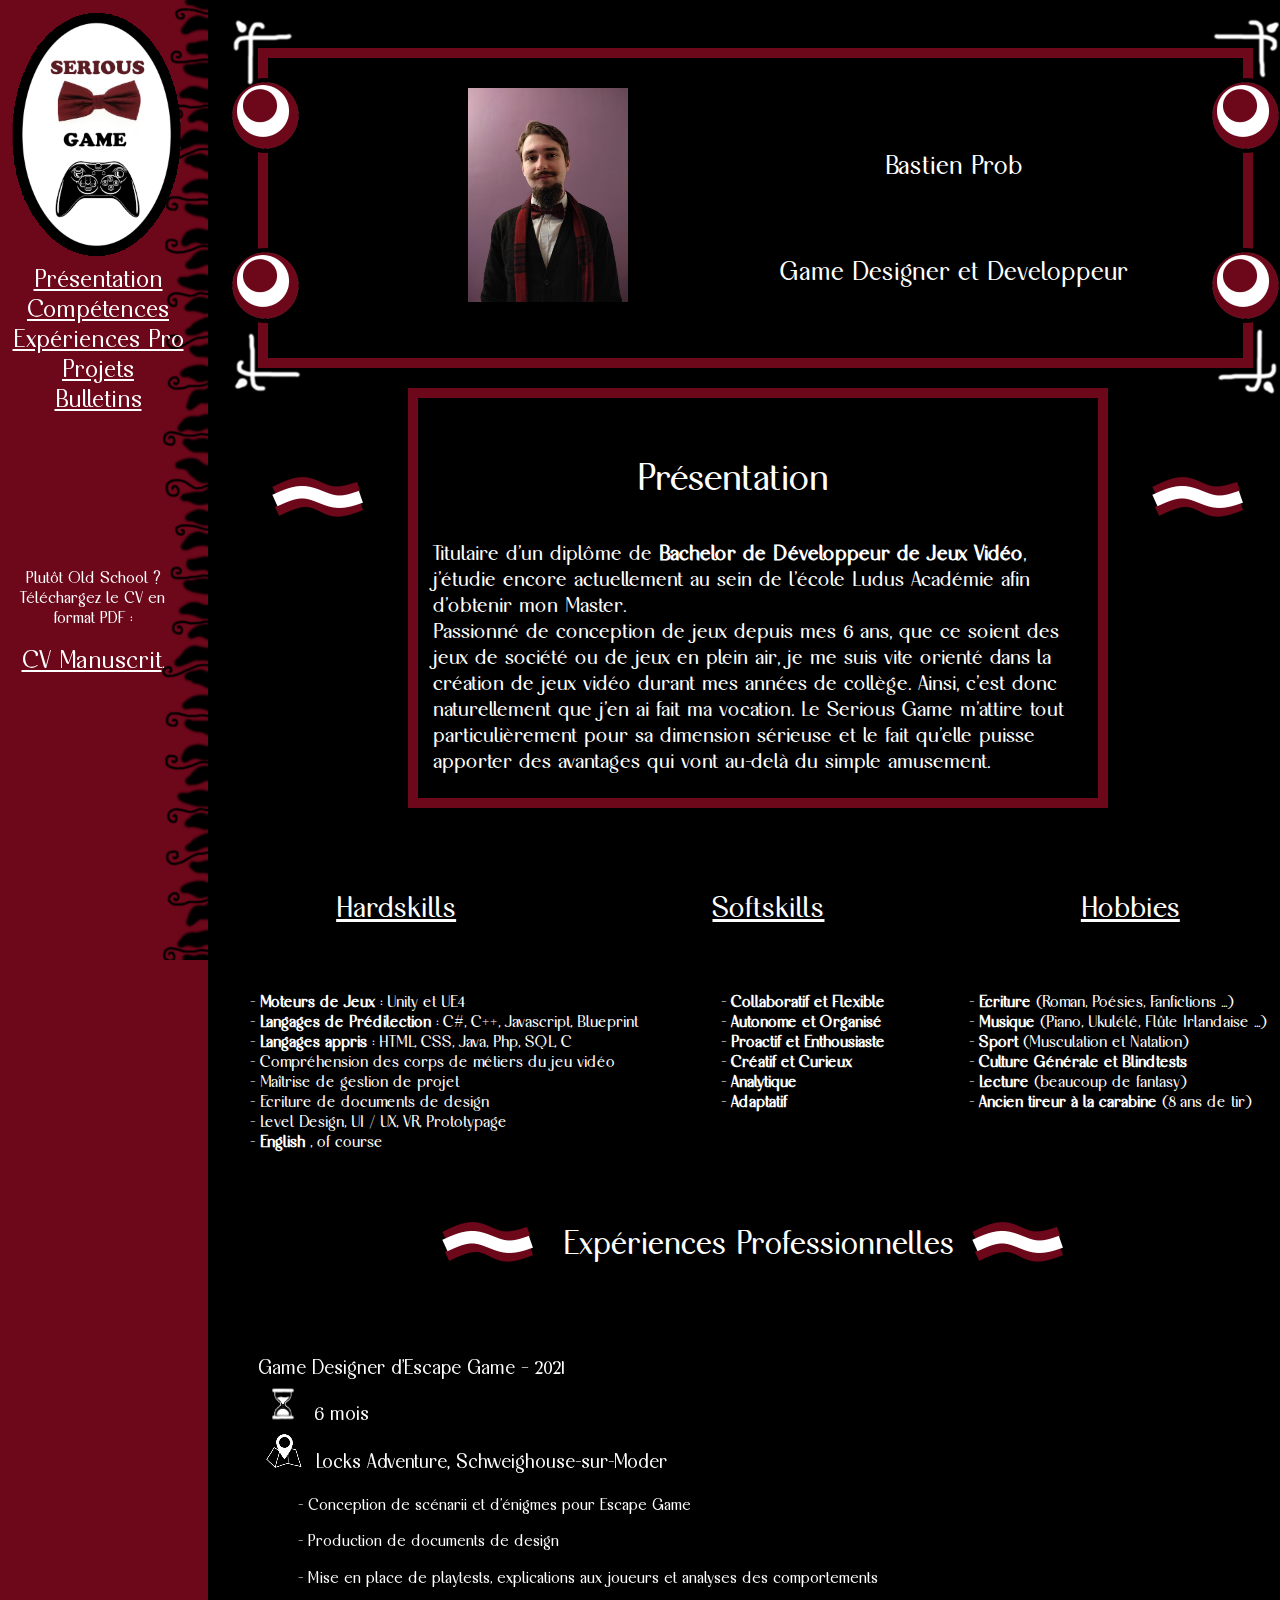
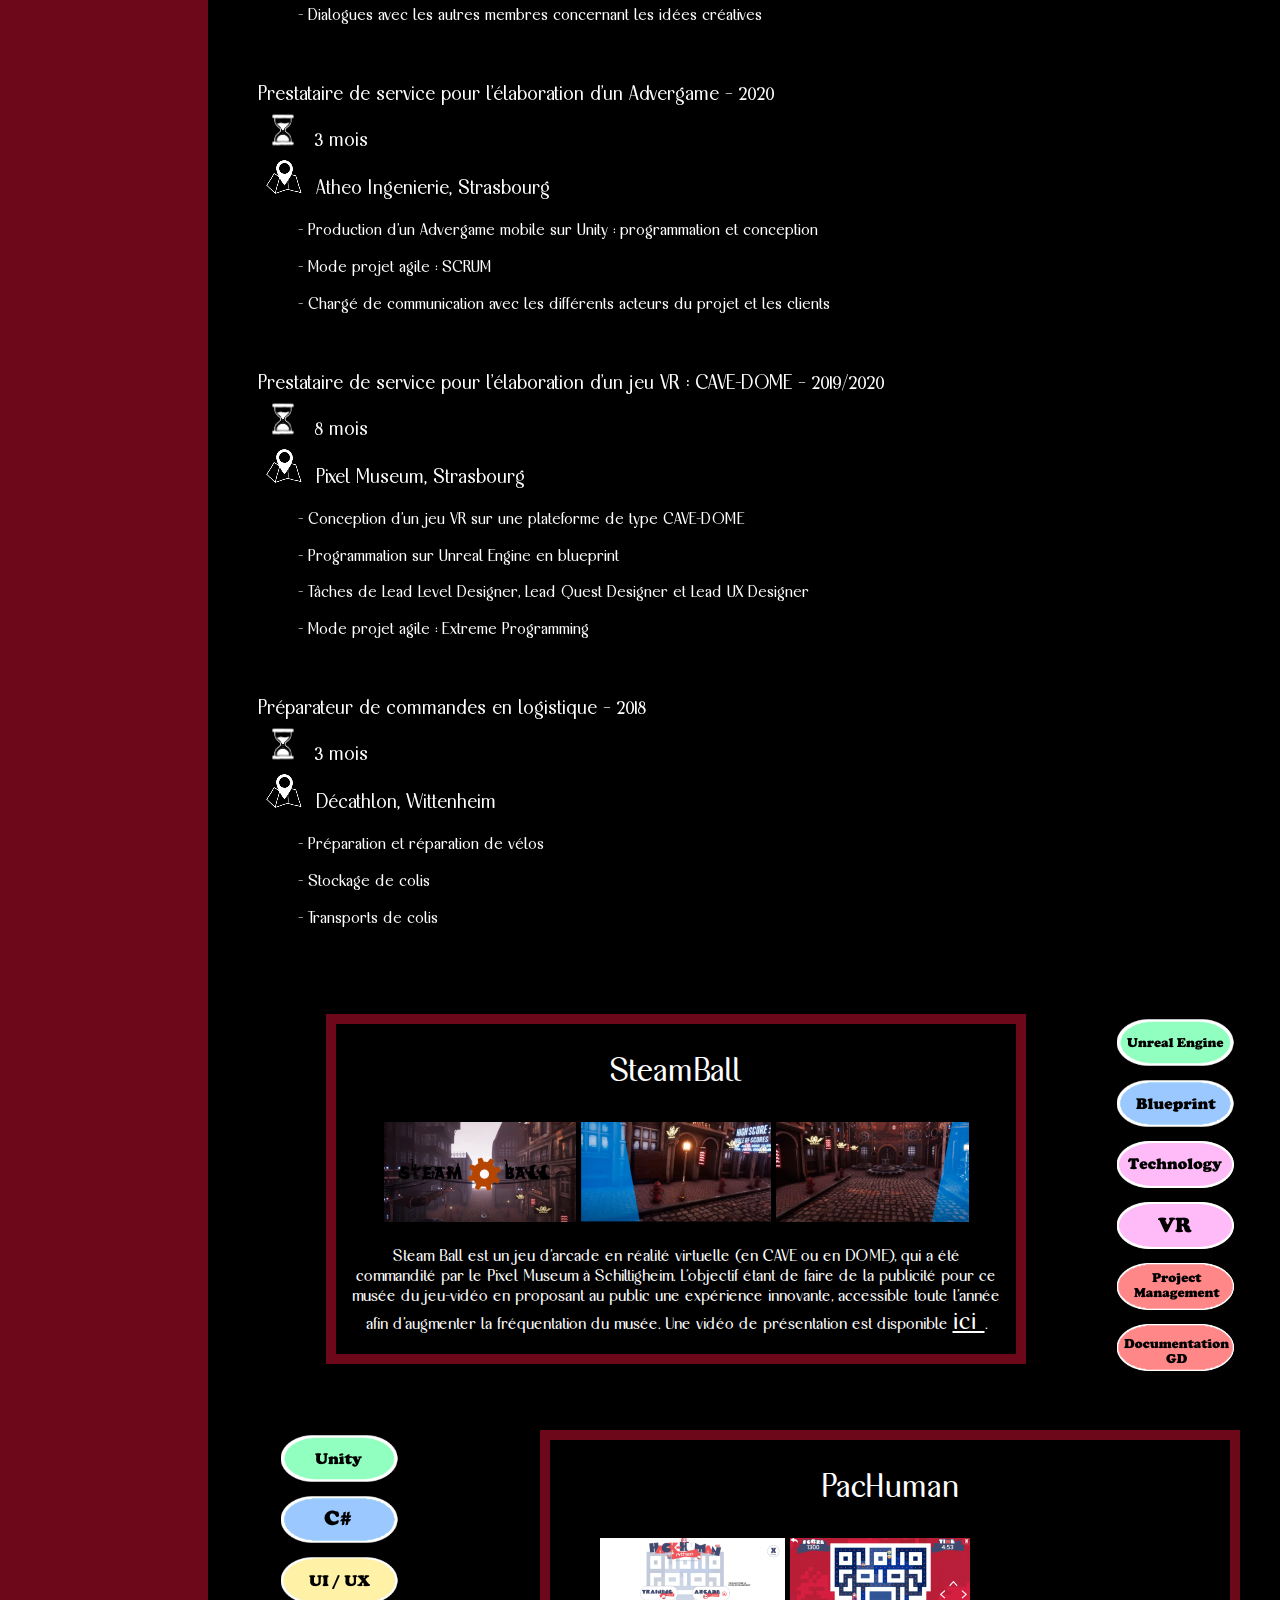
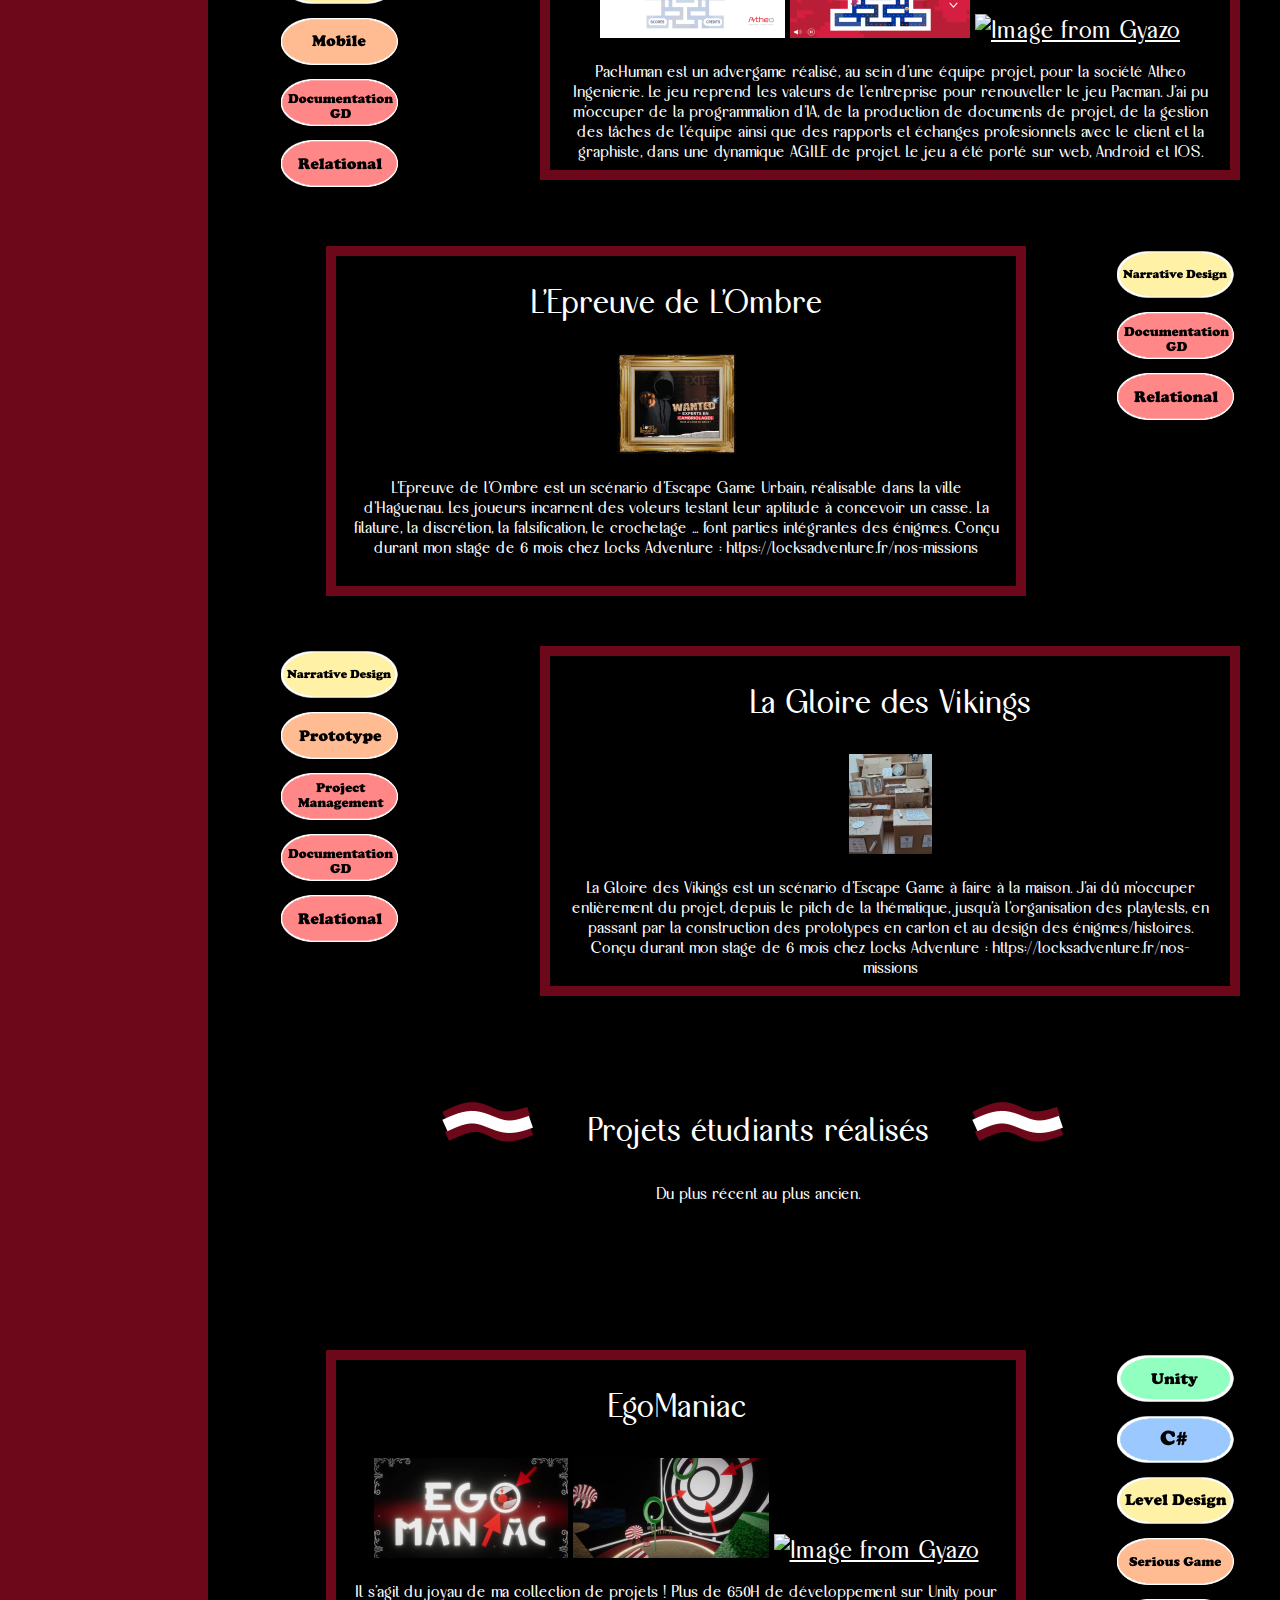
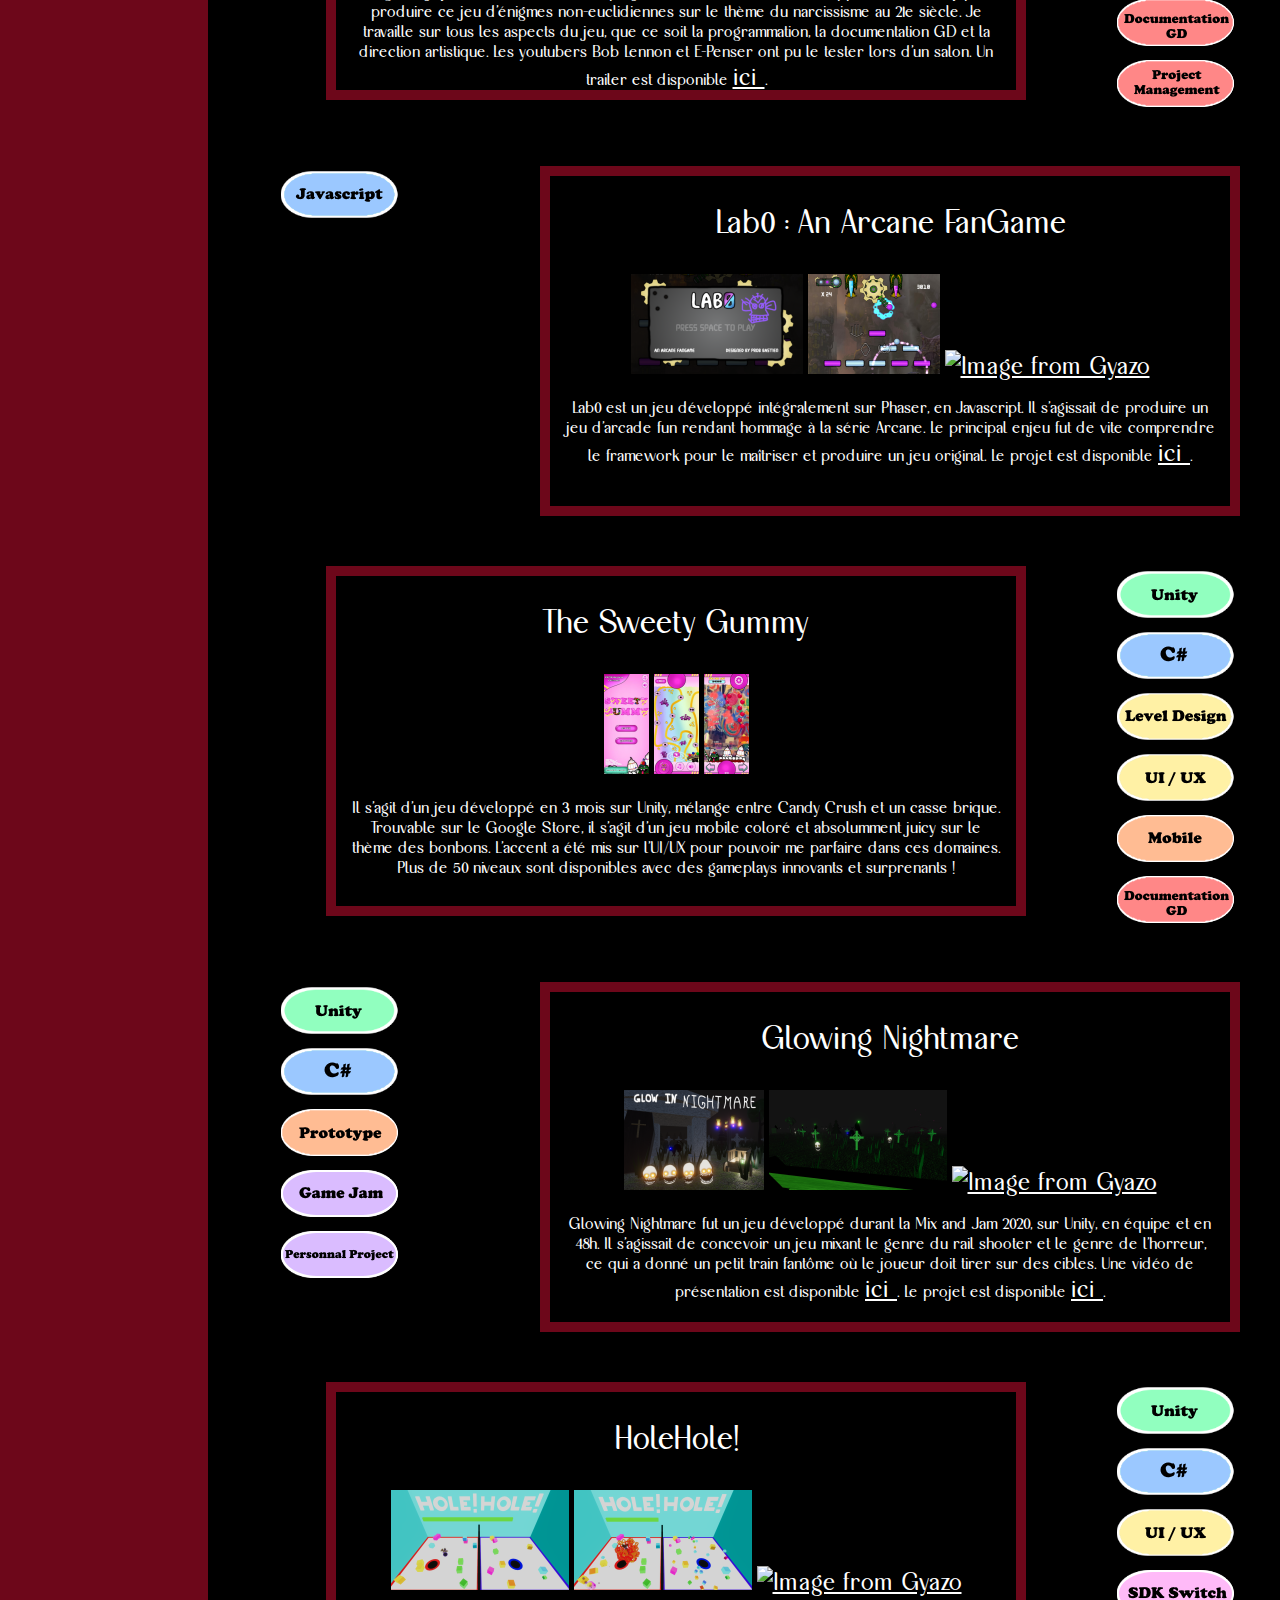
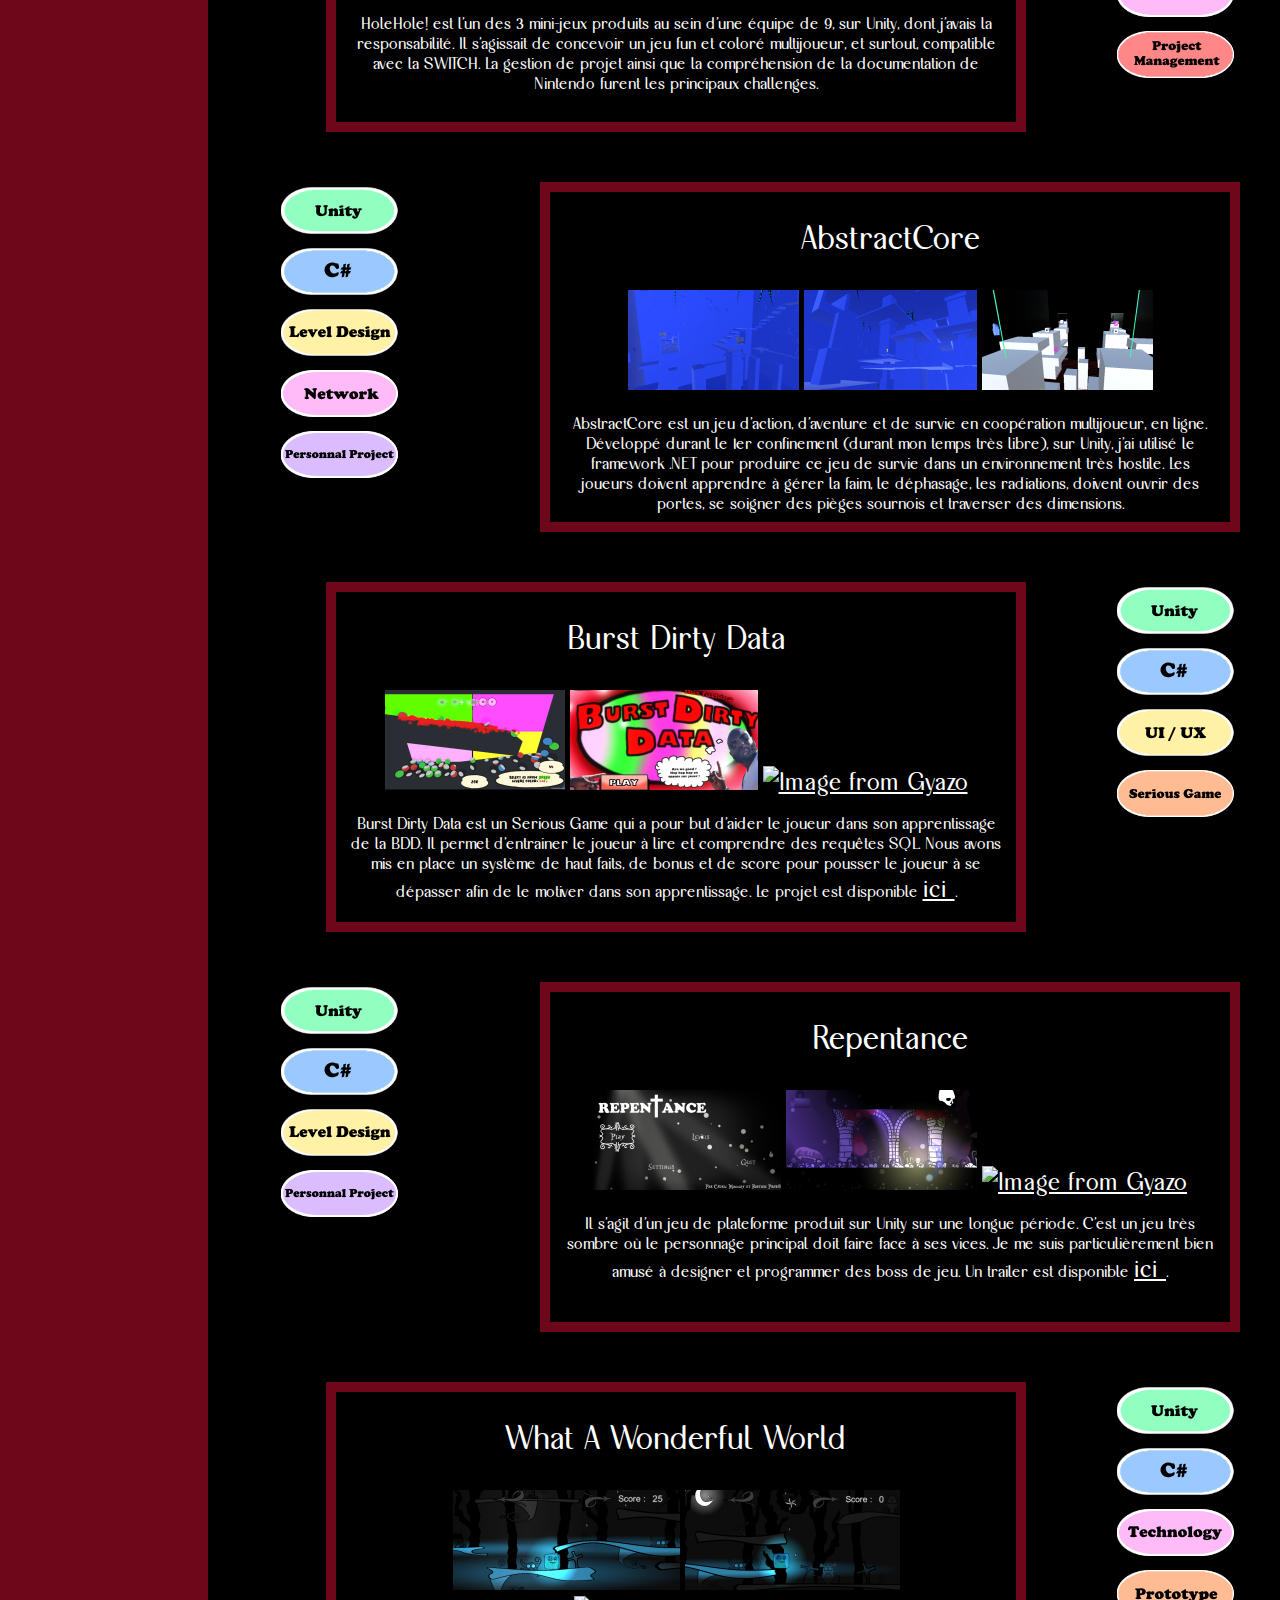
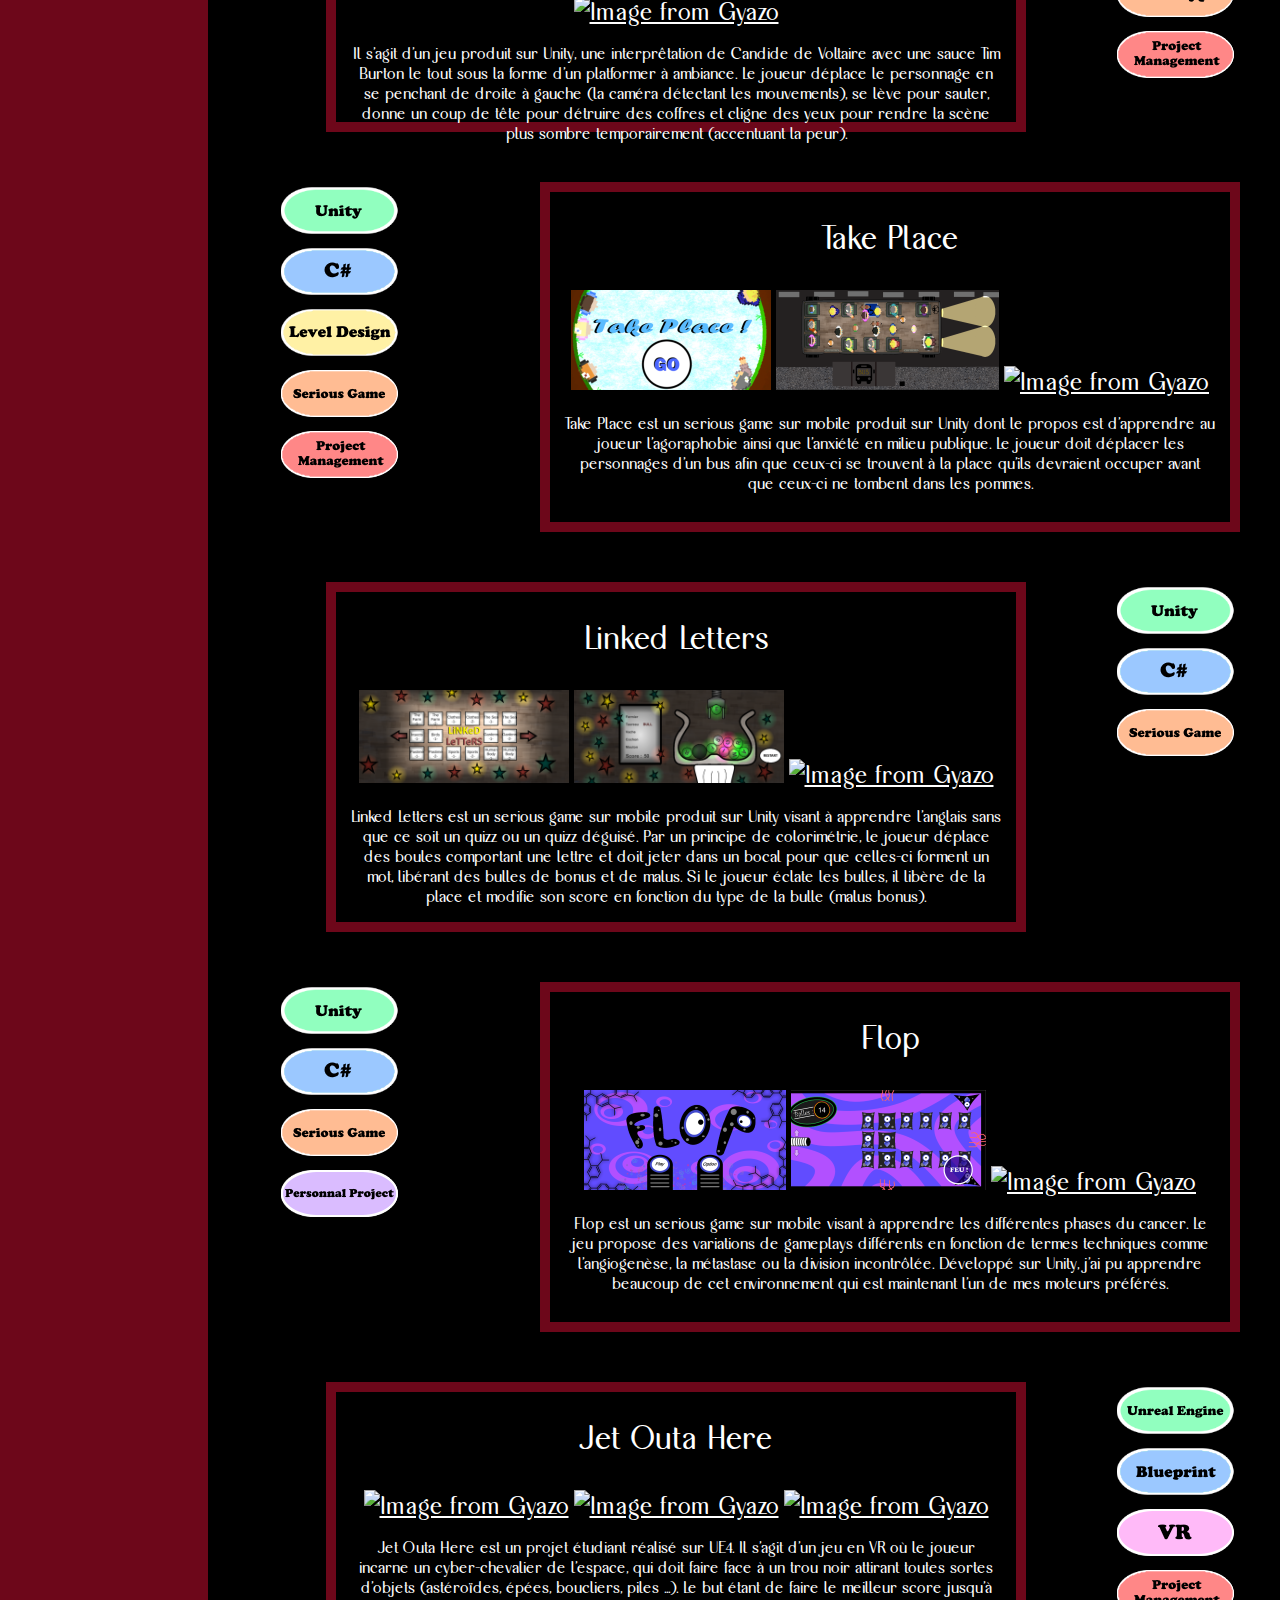
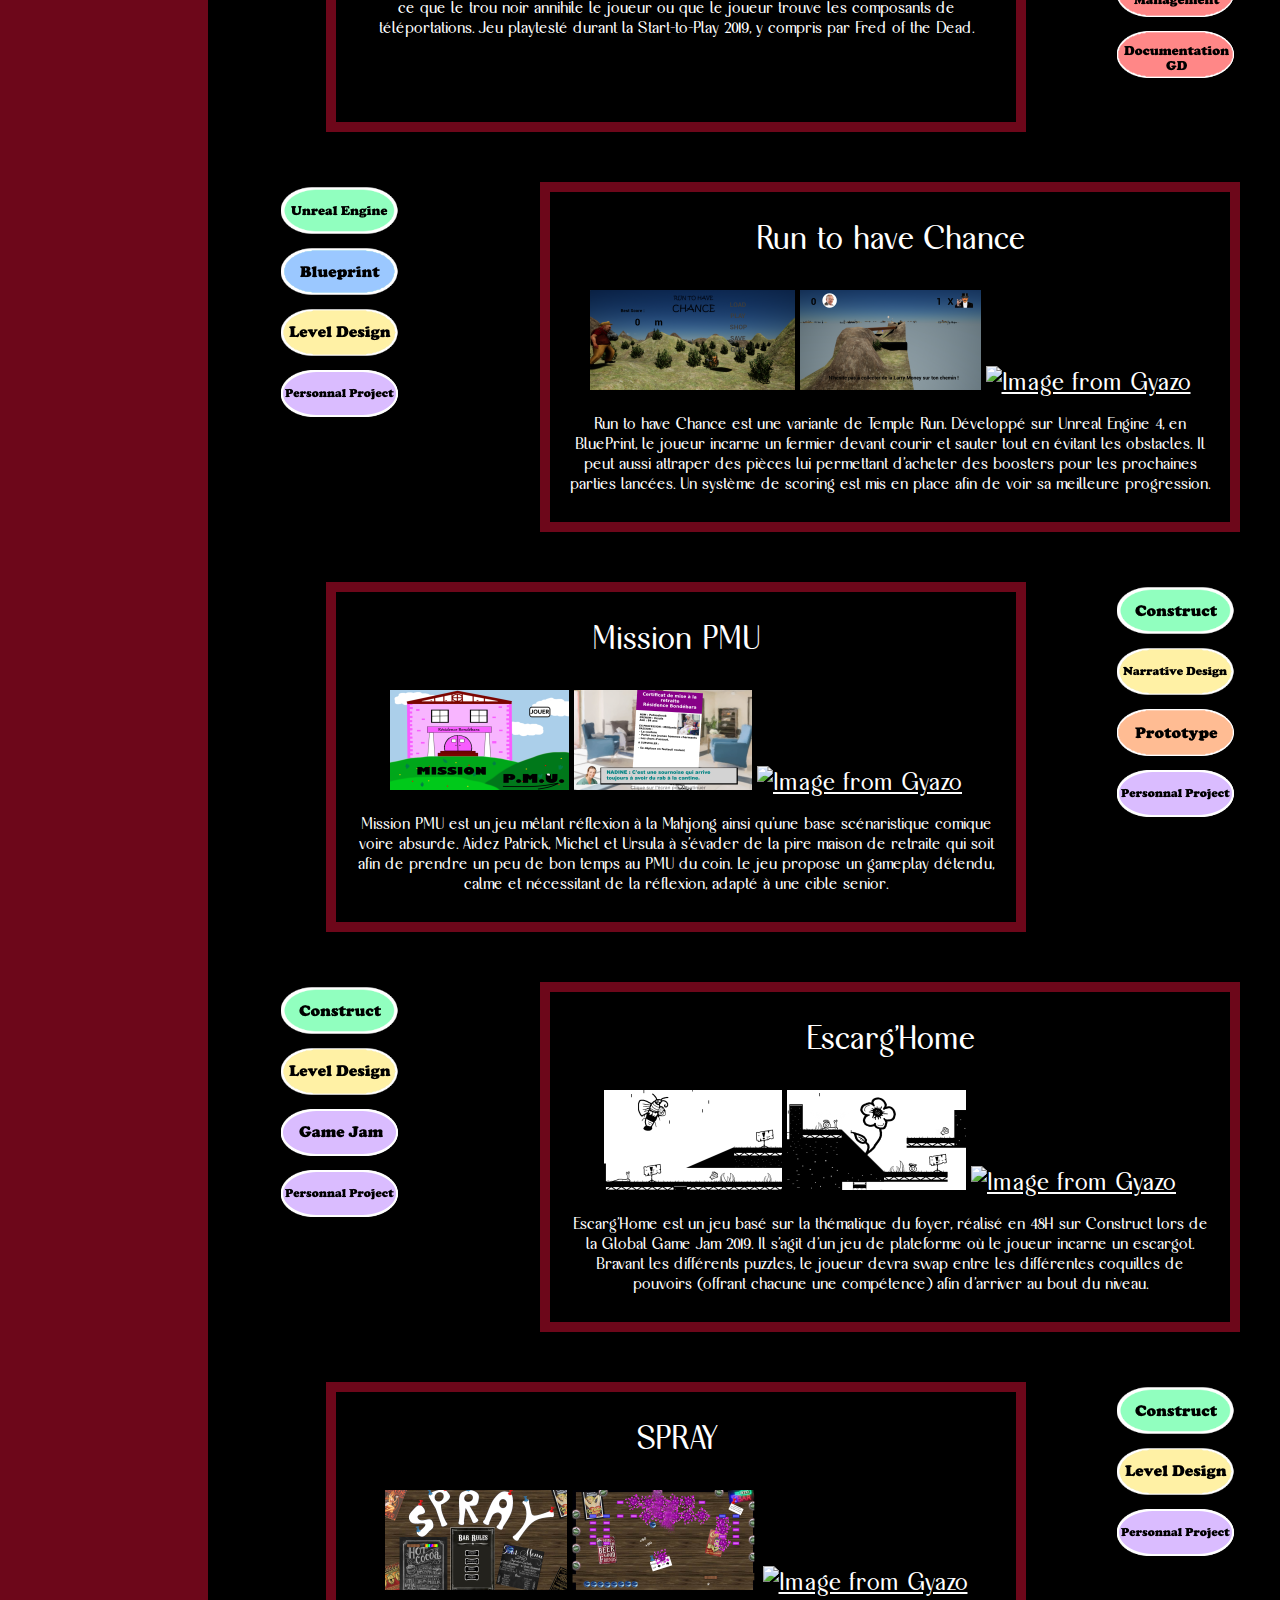
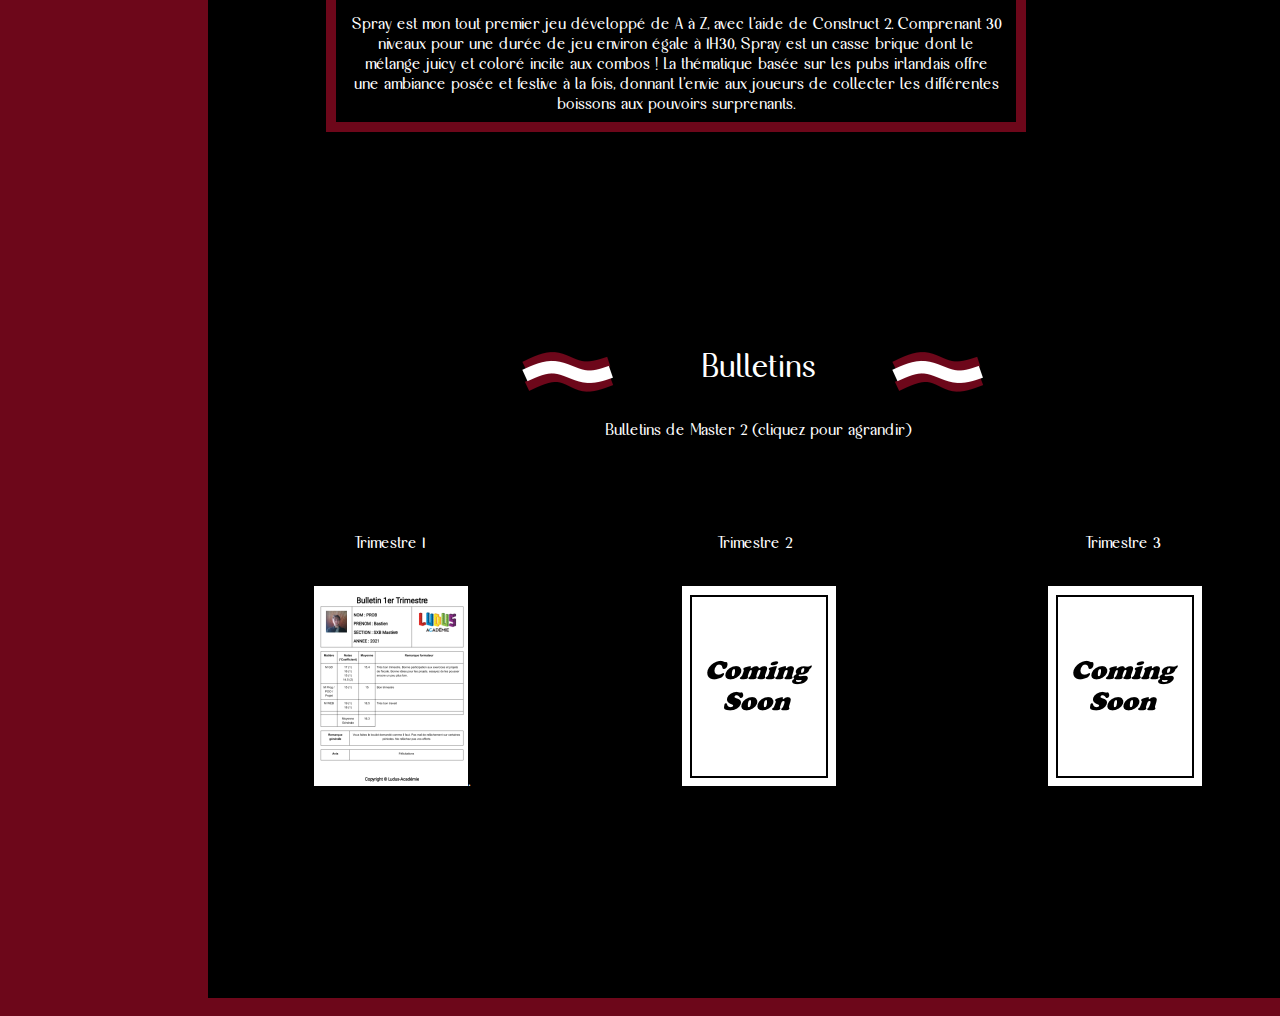
==== index.html @ e3456841 "19Dec2" ====
<!DOCTYPE html>
<html>
<head>
	<title>PortFolio Prob Bastien</title>
	<meta charset="utf-8">
	<link rel="stylesheet" type="text/css" href="style.css"/>
</head>
<body>
	
	<img src="image/bordure_gauche.png" id="fixedbordure_gauche">
	<img src="image/bordure_droite.png" id="fixedbordure_droite">

	<div id="fixed">
		<img src="image/logo.png"> <br/>
		<a href="#Presentation"> Présentation </a> <br/>
		<a href="#Competences"> Compétences </a> <br/>
		<a href="#ExperiencePro"> Expériences Pro </a> <br/>
		<a href="#Projets"> Projets </a> <br/>
		<a href="#Bulletins"> Bulletins </a><br/> <br/> <br/> <br/><br/> <br/> <br/> <br/> <br/>
	</div>

	<div id="fixed2">
		<p>Plutôt Old School ? <br/> Téléchargez le CV en <br/> format PDF :</p>
		<p><a href="CV_BastienProb.pdf">CV Manuscrit</a>.</p>
	</div>

	<div id="fixed3">
		<p><strong> ME CONTACTER </strong></p> <br/>
		<p> 07 82 33 20 10 </p>
		<p> bastienprob@gmail.com </p>
		<p> b.prob@ludus-academie.com </p>
		<p> https://drmole1.github.io/ </p>
	</div>
	
	<div id="background_centre">

		<div id="cadre_pres">
			<img src ="image/photo_moi2.png" class="maphoto" alt="Prob Bastien"/> 
			<p class="titre_pres" id="Presentation">Bastien Prob</p> <br/>
			<p class="titre_pres">Game Designer et Developpeur</p>
		</div>
		<br/>
		<img src="image/btn_mini.png" id="btn_mini_haut1">
		<img src="image/btn_mini.png" id="btn_mini_haut2">
		<img src="image/btn_mini.png" id="btn_mini_haut3">
		<img src="image/btn_mini.png" id="btn_mini_haut4">

		<img src="image/bordure2_hautgauche.png" id="bordure2_hautgauche">
		<img src="image/bordure2_hautdroite.png" id="bordure2_hautdroite">
		<img src="image/bordure2_basgauche.png" id="bordure2_basgauche">
		<img src="image/bordure2_basdroite.png" id="bordure2_basdroite">

		<div id="cadre_pres2">
			<p class="titre_pres2"> Présentation </p>
			<p>
				Titulaire d’un diplôme de <strong>Bachelor de Développeur de Jeux Vidéo</strong>, j’étudie encore actuellement au sein de l’école Ludus Académie afin d’obtenir mon Master. <br/> Passionné de conception de jeux depuis mes 6 ans, que ce soient des jeux de société ou de jeux en plein air, je me suis vite orienté dans la création de jeux vidéo durant mes années de collège. Ainsi, c’est donc naturellement que j’en ai fait ma vocation. Le Serious Game m’attire tout particulièrement pour sa dimension sérieuse et le fait qu’elle puisse apporter des avantages qui vont au-delà du simple amusement.
			</p>
		</div>

		<img src="image/flag.png" id="flag1">
		<img src="image/flag.png" id="flag2">

		<div class="colonne" id="grand_font">
			<p id="Competences">
				<u>Hardskills</u>
			</p>
			<p>
				<u>Softskills</u>
			</p>
			<p>
				<u>Hobbies</u>
			</p>
		</div>

		<br/>
		<div class="colonne" id="padding">
			<p class="font_spe">
				- <strong> Moteurs de Jeux </strong>: Unity et UE4<br/>
				- <strong> Langages de Prédilection </strong>: C#, C++, Javascript, Blueprint <br/>
				- <strong> Langages appris </strong>: HTML, CSS, Java, Php, SQL, C <br/> 
				- Compréhension des corps de métiers du jeu vidéo <br/>
				- Maîtrise de gestion de projet <br/>
				- Ecriture de documents de design <br/>
				- Level Design, UI / UX, VR, Prototypage <br/>
				- <strong> English </strong>, of course
			</p>
			<p class="font_spe">
				- <strong> Collaboratif et Flexible </strong><br/>
				- <strong> Autonome et Organisé </strong><br/>
				- <strong> Proactif et Enthousiaste</strong><br/>
				- <strong> Créatif et Curieux </strong><br/>
				- <strong> Analytique </strong><br/>
				- <strong> Adaptatif </strong>
			</p>
			<p class="font_spe">
				- <strong> Ecriture </strong> (Roman, Poésies, Fanfictions ...) <br/>
				- <strong> Musique </strong> (Piano, Ukulélé, Flûte Irlandaise ...) <br/>
				- <strong> Sport </strong> (Musculation et Natation) <br/>
				- <strong> Culture Générale et Blindtests </strong> <br/>
				- <strong> Lecture </strong> (beaucoup de fantasy) <br/>
				- <strong> Ancien tireur à la carabine </strong> (8 ans de tir)
			</p>
		</div>
		<br/><br/>

		<img src="image/flag.png" id="flag3">
		<img src="image/flag.png" id="flag4">
		<p class="titre" id="ExperiencePro">
			Expériences Professionnelles
		</p> <br/> <br/> <br/> <br/> <br/> <br/>



		<div id="experience_pro">

			<p class="titre_pro"> Game Designer d’Escape Game – 2021
			<br/> 
			<tabble> 
				<tr>
					<td><img src="image/logo_duree.png"></td>
					<td>6 mois</td>
				</tr> <br/>
				<tr>
					<td><img src="image/logo_lieu.png"></td>
					<td>Locks Adventure, Schweighouse-sur-Moder</td>
				</tr> 
			</tabble>
			</p>  

			<ul>- Conception de scénarii et d’énigmes pour Escape Game </ul> 
			<ul>- Production de documents de design </ul>
			<ul>- Mise en place de playtests, explications aux joueurs et analyses des comportements </ul>
			<ul>- Dialogues avec les autres membres concernant les idées créatives </ul> <br/>

			<p class="titre_pro"> Prestataire de service pour l’élaboration d’un Advergame – 2020
			<br/> 
			<tabble> 
				<tr>
					<td><img src="image/logo_duree.png"></td>
					<td>3 mois</td>
				</tr> <br/>
				<tr>
					<td><img src="image/logo_lieu.png"></td>
					<td>Atheo Ingenierie, Strasbourg</td>
				</tr> 
			</tabble>
			</p>

			<ul>- Production d’un Advergame mobile sur Unity : programmation et conception </ul>
			<ul>- Mode projet agile : SCRUM </ul>
			<ul>- Chargé de communication avec les différents acteurs du projet et les clients </ul> <br/>

			<p class="titre_pro"> Prestataire de service pour l’élaboration d’un jeu VR : CAVE-DOME – 2019/2020
			<br/> 
			<tabble> 
				<tr>
					<td><img src="image/logo_duree.png"></td>
					<td>8 mois</td>
				</tr> <br/>
				<tr>
					<td><img src="image/logo_lieu.png"></td>
					<td>Pixel Museum, Strasbourg</td>
				</tr> 
			</tabble>
			</p>

			<ul>- Conception d’un jeu VR sur une plateforme de type CAVE-DOME </ul>
			<ul>- Programmation sur Unreal Engine en blueprint </ul>
			<ul>- Tâches de Lead Level Designer, Lead Quest Designer et Lead UX Designer </ul>
			<ul>- Mode projet agile : Extreme Programming </ul> <br/>

			<p class="titre_pro">Préparateur de commandes en logistique – 2018
			<br/>
			<tabble> 
				<tr>
					<td><img src="image/logo_duree.png"></td>
					<td>3 mois</td>
				</tr> <br/>
				<tr>
					<td><img src="image/logo_lieu.png"></td>
					<td>Décathlon, Wittenheim</td>
				</tr> 
			</tabble>
			</p>

	    	<ul>- Préparation et réparation de vélos </ul>
	    	<ul>- Stockage de colis </ul>
  			<ul>- Transports de colis </ul> <br/>
		</div>

		<div class="colonne_proj">
		<div class="box_gauche">
			<p class="titre_box">
				SteamBall
			</p>
			<a href="image/steam1_max.png" target="_blank"><img src="image/steam1.png"></a>
			<a href="image/steam2_max.png" target="_blank"><img src="image/steam2.png"></a>
			<a href="image/steam3_max.png" target="_blank"><img src="image/steam3.png"></a>
			<p>
				Steam Ball est un jeu d'arcade en réalité virtuelle (en CAVE ou en DOME), qui a été commandité par le Pixel Museum à Schiltigheim. L’objectif étant de faire de la publicité pour ce musée du jeu-vidéo en proposant au public une expérience innovante, accessible toute l’année afin d’augmenter la fréquentation du musée. Une vidéo de présentation est disponible <a href="https://www.youtube.com/watch?v=ds3Cbeal-sQ&feature=emb_title"> ici </a>.
			</p>
		</div> 
		<div >
			<img src="image/tampon/UE4.png"> <br/>
			<img src="image/tampon/Blueprint.png"> <br/>
			<img src="image/tampon/Technologie.png"> <br/>
			<img src="image/tampon/VR.png"> <br/>
			<img src="image/tampon/GestionProjet.png"> <br/>
			<img src="image/tampon/DocGD.png">
		</div>
		</div>

		<div class="colonne_proj">
		<div>
			<img src="image/tampon/Unity.png"> <br/>
			<img src="image/tampon/CS.png"> <br/>
			<img src="image/tampon/UI.png"> <br/>
			<img src="image/tampon/Mobile.png"> <br/>
			<img src="image/tampon/DocGD.png"> <br/>
			<img src="image/tampon/Relationnel.png">
		</div>
		<div class="box_droite">
			<p class="titre_box">
				PacHuman
			</p>
			<a href="image/pac1_max.png" target="_blank"><img src="image/pac1.png"></a>
			<a href="image/pac2_max.png" target="_blank"><img src="image/pac2.png"></a>
			<a href="https://gyazo.com/045ff8de7b954aa47ff224f66c430cd7"><img src="https://i.gyazo.com/045ff8de7b954aa47ff224f66c430cd7.gif" alt="Image from Gyazo" width="190"/></a>
			<p>
				PacHuman est un advergame réalisé, au sein d'une équipe projet, pour la société Atheo Ingenierie. Le jeu reprend les valeurs de l'entreprise pour renouveller le jeu Pacman. J'ai pu m'occuper de la programmation d'IA, de la production de documents de projet, de la gestion des tâches de l'équipe ainsi que des rapports et échanges profesionnels avec le client et la graphiste, dans une dynamique AGILE de projet. Le jeu a été porté sur web, Android et IOS.
			</p>
		</div> 
		</div>

		<div class="colonne_proj">
		<div class="box_gauche">
			<p class="titre_box">
				L'Epreuve de L'Ombre
			</p>
			<a href="image/edo1_max.png" target="_blank"><img src="image/edo1.png"></a>
			<p>
				L'Epreuve de l'Ombre est un scénario d'Escape Game Urbain, réalisable dans la ville d'Haguenau. Les joueurs incarnent des voleurs testant leur aptitude à concevoir un casse. La filature, la discrétion, la falsification, le crochetage ... font parties intégrantes des énigmes. Conçu durant mon stage de 6 mois chez Locks Adventure : https://locksadventure.fr/nos-missions
			</p>
		</div> 
		<div>
			<img src="image/tampon/NarrativeDesign.png"> <br/>
			<img src="image/tampon/DocGD.png"> <br/>
			<img src="image/tampon/Relationnel.png">
		</div>
		</div>

		<div class="colonne_proj">
		<div>
			<img src="image/tampon/NarrativeDesign.png"> <br/>
			<img src="image/tampon/Prototype.png"> <br/>
			<img src="image/tampon/GestionProjet.png"> <br/>
			<img src="image/tampon/DocGD.png"> <br/>
			<img src="image/tampon/Relationnel.png">
		</div>
		<div class="box_droite">
			<p class="titre_box">
				La Gloire des Vikings
			</p>
			<a href="image/gdv1_max.png" target="_blank"><img src="image/gdv1.png"></a>
			<p>
				La Gloire des Vikings est un scénario d'Escape Game à faire à la maison. J'ai dû m'occuper entièrement du projet, depuis le pitch de la thématique, jusqu'à l'organisation des playtests, en passant par la construction des prototypes en carton et au design des énigmes/histoires. Conçu durant mon stage de 6 mois chez Locks Adventure : https://locksadventure.fr/nos-missions
			</p>
		</div> 
		</div>

		<img src="image/flag.png" id="flag5">
		<img src="image/flag.png" id="flag6">
		<p class="titre" id="Projets">
			Projets étudiants réalisés
		</p>
		<p class="soustitre">
			Du plus récent au plus ancien.
		</p> <br/> <br/> <br/> <br/> <br/> <br/> <br/><br/>

		<div class="colonne_proj">
		<div class="box_gauche">
			<p class="titre_box">
				EgoManiac
			</p>
			<a href="image/ego1_max.png" target="_blank"><img src="image/ego1.png"></a>
			<a href="image/ego2_max.png" target="_blank"><img src="image/ego2.png"></a>
			<a href="https://gyazo.com/b8f4ce790c7fd2441d02a6e209029590"><img src="https://i.gyazo.com/b8f4ce790c7fd2441d02a6e209029590.gif" alt="Image from Gyazo" width="190"/></a>
			<p>
				Il s'agit du joyau de ma collection de projets ! Plus de 650H de développement sur Unity pour produire ce jeu d'énigmes non-euclidiennes sur le thème du narcissisme au 21e siècle. Je travaille sur tous les aspects du jeu, que ce soit la programmation, la documentation GD et la direction artistique. Les youtubers Bob Lennon et E-Penser ont pu le tester lors d'un salon. Un trailer est disponible <a href="https://www.youtube.com/watch?v=EKUL26Acfpk"> ici </a>.
			</p>
		</div>
		<div>
			<img src="image/tampon/Unity.png"> <br/>
			<img src="image/tampon/CS.png"> <br/>
			<img src="image/tampon/LevelDesign.png"> <br/>
			<img src="image/tampon/SeriousGame.png"> <br/>
			<img src="image/tampon/DocGD.png"> <br/>
			<img src="image/tampon/GestionProjet.png">
		</div>
		</div>

		<div class="colonne_proj">
		<div>
			<img src="image/tampon/Javascript.png">
		</div>
		<div class="box_droite">
			<p class="titre_box">
				Lab0 : An Arcane FanGame
			</p>
			<a href="image/lab1_max.png" target="_blank"><img src="image/lab1.png"></a>
			<a href="image/lab2_max.png" target="_blank"><img src="image/lab2.png"></a>
			<a href="https://gyazo.com/15337078bda2dc7268086f644c05cda6"><img src="https://i.gyazo.com/15337078bda2dc7268086f644c05cda6.gif" alt="Image from Gyazo" width="190"/></a>
			<p>
				Lab0 est un jeu développé intégralement sur Phaser, en Javascript. Il s'agissait de produire un jeu d'arcade fun rendant hommage à la série Arcane. Le principal enjeu fut de vite comprendre le framework pour le maîtriser et produire un jeu original. Le projet est disponible <a href="https://drmole1.github.io/Lab0/"> ici </a>.
			</p>
		</div> 
		</div>	

		<div class="colonne_proj">
		<div class="box_gauche">
			<p class="titre_box">
				The Sweety Gummy
			</p>
			<a href="image/sg1_max.png" target="_blank"><img src="image/sg1.png"></a>
			<a href="image/sg2_max.png" target="_blank"><img src="image/sg2.png"></a>
			<a href="image/sg3_max.png" target="_blank"><img src="image/sg3.png"></a>
			<p>
				Il s'agit d'un jeu développé en 3 mois sur Unity, mélange entre Candy Crush et un casse brique. Trouvable sur le Google Store, il s'agit d'un jeu mobile coloré et absolumment juicy sur le thème des bonbons. L'accent a été mis sur l'UI/UX pour pouvoir me parfaire dans ces domaines. Plus de 50 niveaux sont disponibles avec des gameplays innovants et surprenants !
			</p>
		</div>
		<div>
			<img src="image/tampon/Unity.png"> <br/>
			<img src="image/tampon/CS.png"> <br/>
			<img src="image/tampon/LevelDesign.png"> <br/>
			<img src="image/tampon/UI.png"> <br/>
			<img src="image/tampon/Mobile.png"> <br/>
			<img src="image/tampon/DocGD.png">
		</div>
		</div>

		<div class="colonne_proj">
		<div>
			<img src="image/tampon/Unity.png"> <br/>
			<img src="image/tampon/CS.png"> <br/>
			<img src="image/tampon/Prototype.png"> <br/>
			<img src="image/tampon/GameJam.png"> <br/>
			<img src="image/tampon/ProjetPerso.png">
		</div>
		<div class="box_droite">
			<p class="titre_box">
				Glowing Nightmare
			</p>
			<a href="image/gin1_max.png" target="_blank"><img src="image/gin1.png"></a>
			<a href="image/gin2_max.png" target="_blank"><img src="image/gin2.png"></a>
			<a href="https://gyazo.com/964d8853cd565c95b4cd87804178e622"><img src="https://i.gyazo.com/964d8853cd565c95b4cd87804178e622.gif" alt="Image from Gyazo" width="190"/></a>
			<p>
				Glowing Nightmare fut un jeu développé durant la Mix and Jam 2020, sur Unity, en équipe et en 48h. Il s'agissait de concevoir un jeu mixant le genre du rail shooter et le genre de l'horreur, ce qui a donné un petit train fantôme où le joueur doit tirer sur des cibles. Une vidéo de présentation est disponible <a href="https://www.youtube.com/watch?v=BWu-yZA_nKw"> ici </a>. Le projet est disponible <a href="https://drmole1.itch.io/glow-in-nightmare"> ici </a>.
			</p>
		</div> 
		</div>

		<div class="colonne_proj">
		<div class="box_gauche">
			<p class="titre_box">
				HoleHole!
			</p>
			<a href="image/hole1_max.png" target="_blank"><img src="image/hole1.png"></a>
			<a href="image/hole2_max.png" target="_blank"><img src="image/hole2.png"></a>
			<a href="https://gyazo.com/c916eea64a9adb2afc747f699a2bbca0"><img src="https://i.gyazo.com/c916eea64a9adb2afc747f699a2bbca0.gif" alt="Image from Gyazo" width="190"/></a>
			<p>
				HoleHole! est l'un des 3 mini-jeux produits au sein d'une équipe de 9, sur Unity, dont j'avais la responsabilité. Il s'agissait de concevoir un jeu fun et coloré multijoueur, et surtout, compatible avec la SWITCH. La gestion de projet ainsi que la compréhension de la documentation de Nintendo furent les principaux challenges.
			</p>
		</div> 
		<div>
			<img src="image/tampon/Unity.png"> <br/>
			<img src="image/tampon/CS.png"> <br/>
			<img src="image/tampon/UI.png"> <br/>
			<img src="image/tampon/Switch.png"> <br/>
			<img src="image/tampon/GestionProjet.png">
		</div>
		</div>

		<div class="colonne_proj">
		<div>
			<img src="image/tampon/Unity.png"> <br/>
			<img src="image/tampon/CS.png"> <br/>
			<img src="image/tampon/LevelDesign.png"> <br/>
			<img src="image/tampon/Network.png"> <br/>
			<img src="image/tampon/ProjetPerso.png">
		</div>
		<div class="box_droite">
			<p class="titre_box">
				AbstractCore
			</p>
			<a href="image/abs1_max.png" target="_blank"><img src="image/abs1.png"></a>
			<a href="image/abs2_max.png" target="_blank"><img src="image/abs2.png"></a>
			<a href="image/abs3_max.png" target="_blank"><img src="image/abs3.png"></a>
			<p>
				AbstractCore est un jeu d'action, d'aventure et de survie en coopération multijoueur, en ligne. Développé durant le 1er confinement (durant mon temps très libre), sur Unity, j'ai utilisé le framework .NET pour produire ce jeu de survie dans un environnement très hostile. Les joueurs doivent apprendre à gérer la faim, le déphasage, les radiations, doivent ouvrir des portes, se soigner des pièges sournois et traverser des dimensions.
			</p>
		</div> 
		</div>

		<div class="colonne_proj">
		<div class="box_gauche">
			<p class="titre_box">
				Burst Dirty Data
			</p>
			<a href="image/bdd1_max.png" target="_blank"><img src="image/bdd1.png"></a>
			<a href="image/bdd2_max.png" target="_blank"><img src="image/bdd2.png"></a>
			<a href="https://i.gyazo.com/a6333ec0048e57b148d8b59366e9c7e5"><img src="https://i.gyazo.com/a6333ec0048e57b148d8b59366e9c7e5.gif" alt="Image from Gyazo" width="190"/></a>
			<p>
				Burst Dirty Data est un Serious Game qui a pour but d'aider le joueur dans son apprentissage de la BDD. Il permet d'entrainer le joueur à lire et comprendre des requêtes SQL. Nous avons mis en place un système de haut faits, de bonus et de score pour pousser le joueur à se dépasser afin de le motiver dans son apprentissage. Le projet est disponible <a href="https://drmole1.itch.io/burstdirtydata"> ici </a>.
			</p>
		</div> 
		<div>
			<img src="image/tampon/Unity.png"> <br/>
			<img src="image/tampon/CS.png"> <br/>
			<img src="image/tampon/UI.png"> <br/>
			<img src="image/tampon/SeriousGame.png">
		</div>
		</div>

		<div class="colonne_proj">
		<div>
			<img src="image/tampon/Unity.png"> <br/>
			<img src="image/tampon/CS.png"> <br/>
			<img src="image/tampon/LevelDesign.png"> <br/>
			<img src="image/tampon/ProjetPerso.png">
		</div>
		<div class="box_droite">
			<p class="titre_box">
				Repentance
			</p>
			<a href="image/repen1_max.png" target="_blank"><img src="image/repen1.png"></a>
			<a href="image/repen2_max.png" target="_blank"><img src="image/repen2.png"></a>
			<a href="https://i.gyazo.com/cb43165c07a33c2594deb7ba14ab9f05"><img src="https://i.gyazo.com/cb43165c07a33c2594deb7ba14ab9f05.gif" alt="Image from Gyazo" width="190"/></a>
			<p>
				Il s'agit d'un jeu de plateforme produit sur Unity sur une longue période. C'est un jeu très sombre où le personnage principal doit faire face à ses vices. Je me suis particulièrement bien amusé à designer et programmer des boss de jeu. Un trailer est disponible <a href="https://www.youtube.com/watch?v=4B8NTb6zXdg"> ici </a>.
			</p>
		</div> 
		</div>

		<div class="colonne_proj">
		<div class="box_gauche">
			<p class="titre_box">
				What A Wonderful World
			</p>
			<a href="image/what1_max.png" target="_blank"><img src="image/what1.png"></a>
			<a href="image/what2_max.png" target="_blank"><img src="image/what2.png"></a>
			<a href="https://gyazo.com/47ec2abf58737879d0ffa2b88437c6ba"><img src="https://i.gyazo.com/47ec2abf58737879d0ffa2b88437c6ba.gif" alt="Image from Gyazo" width="190"/></a>
			<p>
				Il s'agit d'un jeu produit sur Unity, une interprêtation de Candide de Voltaire avec une sauce Tim Burton le tout sous la forme d'un platformer à ambiance. Le joueur déplace le personnage en se penchant de droite à gauche (la caméra détectant les mouvements), se lève pour sauter, donne un coup de tête pour détruire des coffres et cligne des yeux pour rendre la scène plus sombre temporairement (accentuant la peur).
			</p>
		</div> 
		<div>
			<img src="image/tampon/Unity.png"> <br/>
			<img src="image/tampon/CS.png"> <br/>
			<img src="image/tampon/Technologie.png"> <br/>
			<img src="image/tampon/Prototype.png"> <br/>
			<img src="image/tampon/GestionProjet.png">
		</div>
		</div>

		<div class="colonne_proj">
		<div>
			<img src="image/tampon/Unity.png"> <br/>
			<img src="image/tampon/CS.png"> <br/>
			<img src="image/tampon/LevelDesign.png"> <br/>
			<img src="image/tampon/SeriousGame.png"> <br/>
			<img src="image/tampon/GestionProjet.png">
		</div>
		<div class="box_droite">
			<p class="titre_box">
				Take Place
			</p>
			<a href="image/take1_max.png" target="_blank"><img src="image/take1.png"></a>
			<a href="image/take2_max.png" target="_blank"><img src="image/take2.png"></a>
			<a href="https://gyazo.com/1ba405a88303a6da5593ab8e4acbe13b"><img src="https://i.gyazo.com/1ba405a88303a6da5593ab8e4acbe13b.gif" alt="Image from Gyazo" width="190"/></a>
			<p>
				Take Place est un serious game sur mobile produit sur Unity dont le propos est d'apprendre au joueur l'agoraphobie ainsi que l'anxiété en milieu publique. Le joueur doit déplacer les personnages d'un bus afin que ceux-ci se trouvent à la place qu'ils devraient occuper avant que ceux-ci ne tombent dans les pommes.
			</p>
		</div> 
		</div>

		<div class="colonne_proj">
		<div class="box_gauche">
			<p class="titre_box">
				Linked Letters
			</p>
			<a href="image/lin1_max.png" target="_blank"><img src="image/lin1.png"></a>
			<a href="image/lin2_max.png" target="_blank"><img src="image/lin2.png"></a>
			<a href="https://gyazo.com/7be59c90d056dde2d920a5a7db47144a"><img src="https://i.gyazo.com/7be59c90d056dde2d920a5a7db47144a.gif" alt="Image from Gyazo" width="190"/></a>
			<p>
				Linked Letters est un serious game sur mobile produit sur Unity visant à apprendre l'anglais sans que ce soit un quizz ou un quizz déguisé. Par un principe de colorimétrie, le joueur déplace des boules comportant une lettre et doit jeter dans un bocal pour que celles-ci forment un mot, libérant des bulles de bonus et de malus. Si le joueur éclate les bulles, il libère de la place et modifie son score en fonction du type de la bulle (malus bonus).
			</p>
		</div> 
		<div>
			<img src="image/tampon/Unity.png"><br/> 
			<img src="image/tampon/CS.png"><br/> 
			<img src="image/tampon/SeriousGame.png">
		</div>
		</div>

		<div class="colonne_proj">
		<div>
			<img src="image/tampon/Unity.png"> <br/>
			<img src="image/tampon/CS.png"> <br/>
			<img src="image/tampon/SeriousGame.png"> <br/>
			<img src="image/tampon/ProjetPerso.png"> 
		</div>
		<div class="box_droite">
			<p class="titre_box">
				Flop
			</p>
			<a href="image/flop1_max.png" target="_blank"><img src="image/flop1.png"></a>
			<a href="image/flop2_max.png" target="_blank"><img src="image/flop2.png"></a>
			<a href="https://gyazo.com/34684104b9893971a0a0315734cfca71"><img src="https://i.gyazo.com/34684104b9893971a0a0315734cfca71.gif" alt="Image from Gyazo" width="190"/></a>
			<p>
				Flop est un serious game sur mobile visant à apprendre les différentes phases du cancer. Le jeu propose des variations de gameplays différents en fonction de termes techniques comme l'angiogenèse, la métastase ou la division incontrôlée. Développé sur Unity, j'ai pu apprendre beaucoup de cet environnement qui est maintenant l'un de mes moteurs préférés.  
			</p>
		</div> 
		</div>

		<div class="colonne_proj">
		<div class="box_gauche">
			<p class="titre_box">
				Jet Outa Here
			</p>
			<a href="https://gyazo.com/a3a4033fe49d879599e715c0de56105c"><img src="https://i.gyazo.com/a3a4033fe49d879599e715c0de56105c.gif" alt="Image from Gyazo" width="190"/></a>
			<a href="https://gyazo.com/57184e97e240a4189c36a29610714029"><img src="https://i.gyazo.com/57184e97e240a4189c36a29610714029.gif" alt="Image from Gyazo" width="190"/></a>
			<a href="https://gyazo.com/68cb4e50d3dcd92f5afd1d8dbb0679aa"><img src="https://i.gyazo.com/68cb4e50d3dcd92f5afd1d8dbb0679aa.gif" alt="Image from Gyazo" width="190"/></a>
			<p>
				Jet Outa Here est un projet étudiant réalisé sur UE4. Il s'agit d'un jeu en VR où le joueur incarne un cyber-chevalier de l'espace, qui doit faire face à un trou noir attirant toutes sortes d'objets (astéroïdes, épées, boucliers, piles ...). Le but étant de faire le meilleur score jusqu'à ce que le trou noir annihile le joueur ou que le joueur trouve les composants de téléportations. Jeu playtesté durant la Start-to-Play 2019, y compris par Fred of the Dead.
			</p>
		</div> 
		<div>
			<img src="image/tampon/UE4.png"> <br/>
			<img src="image/tampon/Blueprint.png"> <br/>
			<img src="image/tampon/VR.png"> <br/>
			<img src="image/tampon/GestionProjet.png"> <br/>
			<img src="image/tampon/DocGD.png">
		</div>
		</div>

		<div class="colonne_proj">
		<div>
			<img src="image/tampon/UE4.png"> <br/>
			<img src="image/tampon/Blueprint.png"> <br/>
			<img src="image/tampon/LevelDesign.png"> <br/>
			<img src="image/tampon/ProjetPerso.png">
		</div>
		<div class="box_droite">
			<p class="titre_box">
				Run to have Chance
			</p>
			<a href="image/run1_max.png" target="_blank"><img src="image/run1.png"></a>
			<a href="image/run2_max.png" target="_blank"><img src="image/run2.png"></a>
			<a href="https://gyazo.com/9444ad128b6c72756efb6475a384a5e2"><img src="https://i.gyazo.com/9444ad128b6c72756efb6475a384a5e2.gif" alt="Image from Gyazo" width="190"/></a>
			<p>
				Run to have Chance est une variante de Temple Run. Développé sur Unreal Engine 4, en BluePrint, le joueur incarne un fermier devant courir et sauter tout en évitant les obstacles. Il peut aussi attraper des pièces lui permettant d'acheter des boosters pour les prochaines parties lancées. Un système de scoring est mis en place afin de voir sa meilleure progression.
			</p>
		</div> 
		</div>

		<div class="colonne_proj">
		<div class="box_gauche">
			<p class="titre_box">
				Mission PMU
			</p>
			<a href="image/pmu1_max.png" target="_blank"><img src="image/pmu1.png"></a>
			<a href="image/pmu2_max.png" target="_blank"><img src="image/pmu2.png"></a>
			<a href="https://gyazo.com/f45aa0b6c4f03b75340ce6b1c99017c2"><img src="https://i.gyazo.com/f45aa0b6c4f03b75340ce6b1c99017c2.gif" alt="Image from Gyazo" width="190"/></a>
			<p>
				Mission PMU est un jeu mêlant réflexion à la Mahjong ainsi qu'une base scénaristique comique voire absurde. Aidez Patrick, Michel et Ursula à s'évader de la pire maison de retraite qui soit afin de prendre un peu de bon temps au PMU du coin. Le jeu propose un gameplay détendu, calme et nécessitant de la réflexion, adapté à une cible senior.
			</p>
		</div> 
		<div>
			<img src="image/tampon/Construct.png"> <br/>
			<img src="image/tampon/NarrativeDesign.png"> <br/>
			<img src="image/tampon/Prototype.png"> <br/>
			<img src="image/tampon/ProjetPerso.png">
		</div>
		</div>

		<div class="colonne_proj">
		<div>
			<img src="image/tampon/Construct.png"> <br/>
			<img src="image/tampon/LevelDesign.png"> <br/>
			<img src="image/tampon/GameJam.png"> <br/>
			<img src="image/tampon/ProjetPerso.png">
		</div>
		<div class="box_droite">
			<p class="titre_box">
				Escarg'Home
			</p>
			<a href="image/escar1_max.png" target="_blank"><img src="image/escar1.png"></a>
			<a href="image/escar2_max.png" target="_blank"><img src="image/escar2.png"></a>
			<a href="https://gyazo.com/68136f1ad68989b222f3504e7b6264cf"><img src="https://i.gyazo.com/68136f1ad68989b222f3504e7b6264cf.gif" alt="Image from Gyazo" width="190"/></a>
			<p>
				Escarg'Home est un jeu basé sur la thématique du foyer, réalisé en 48H sur Construct lors de la Global Game Jam 2019. Il s'agit d'un jeu de plateforme où le joueur incarne un escargot. Bravant les différents puzzles, le joueur devra swap entre les différentes coquilles de pouvoirs (offrant chacune une compétence) afin d'arriver au bout du niveau.
			</p>
		</div> 
		</div>

		<div class="colonne_proj">
		<div class="box_gauche">
			<p class="titre_box">
				SPRAY
			</p>
			<a href=".image/spray1_max.png" target="_blank"><img src="image/spray1.png"></a>
			<a href="image/spray2_max.png" target="_blank"><img src="image/spray2.png"></a>
			<a href="https://gyazo.com/bc0a260d6387080e1e9eb897458dd5f6"><img src="https://i.gyazo.com/bc0a260d6387080e1e9eb897458dd5f6.gif" alt="Image from Gyazo" width="190"/></a>
			<p>
				Spray est mon tout premier jeu développé de A à Z, avec l'aide de Construct 2. Comprenant 30 niveaux pour une durée de jeu environ égale à 1H30, Spray est un casse brique dont le mélange juicy et coloré incite aux combos ! La thématique basée sur les pubs irlandais offre une ambiance posée et festive à la fois, donnant l'envie aux joueurs de collecter les différentes boissons aux pouvoirs surprenants. 
			</p>
		</div>
		<div>
			<img src="image/tampon/Construct.png"> <br/>
			<img src="image/tampon/LevelDesign.png"> <br/>
			<img src="image/tampon/ProjetPerso.png">
		</div>
		</div> <br/> <br/> <br/><br/> <br/>

		<div id="Bulletins">
			<p class="titre">Bulletins</p>

			<p class="soustitre">
				Bulletins de Master 2 (cliquez pour agrandir)
			</p> <br/> <br/>
		</div>

		<img src="image/flag.png" id="flag7">
		<img src="image/flag.png" id="flag8">

		<div class="colonne">
			<p>Trimestre 1</p>
			<p>Trimestre 2</p>
			<p>Trimestre 3</p>
		</div>

		<div class="colonne">
			<p><a href="BulletinT1.pdf"><img src="image/Bulletin1.png"></a>.</p>
			<p><img src="image/BulletinBlank.png"></p>
			<p><img src="image/BulletinBlank.png"></p>
		</div>




	</div>
</body>
</html>
---- style.css ----
@font-face 
{ 
	font-family: Galgony; 
	src: url('Galgony.ttf'); 
}  

body
{
	background-color : #6d071a;
	color : white;
	font-family: Galgony;
	font-size : 1.05em;
}

#background_centre
{
	background-color : black;
	position : relative;
	left : 200px;
	top : -10px;
	height : 12200px;
	width : 1100px;
}

#cadre_pres
{
	column-count : 2;
	border : solid;
	border-color : #6d071a;
	border-width : 10px; 
	position : relative;
	left : 50px;
	top : 50px;
	height : 300px;
	width : 975px;
}

.maphoto
{
	position : relative;
	top : 30px;
	left : 200px;
}

.titre_pres
{
	font-size : 1.6em;
	padding-right : 100px; 
	position : relative;
	top : 90px;
	display : flex;
	justify-content : center;
}

.titre_pres2
{
	font-size : 1.8em;
	padding-right : 50px; 
	position : relative;
	display : flex;
	justify-content : center;
}

#cadre_pres2
{
	border : solid;
	border-color : #6d071a;
	border-width : 10px; 
	position : relative;
	left : 200px;
	top : 50px;
	height : 370px;
	width : 650px;
	font-size : 1.3em;
	padding : 15px;
}

#grand_font
{
	font-size : 1.8em;
}

.colonne
{
	display : flex;
	justify-content : space-around;
	position : relative;
	top : 100px;
}

.colonne_proj
{
	display : flex;
	justify-content : space-around;
	position : relative;
	margin-top : 50px;
}

#btn_mini_haut1
{
	display : flex;
	position : absolute;
	top : 80px;
	left : 20px;
}

#btn_mini_haut2
{
	display : flex;
	position : absolute;
	top : 250px;
	left : 20px;
}

#btn_mini_haut3
{
	display : flex;
	position : absolute;
	top : 80px;
	left : 1000px;
}

#btn_mini_haut4
{
	display : flex;
	position : absolute;
	top : 250px;
	left : 1000px;
}

#bordure2_hautgauche
{
	display : flex;
	position : absolute;
	top : 17px;
	left : 20px;
}

#bordure2_hautdroite
{
	display : flex;
	position : absolute;
	top : 17px;
	left : 1000px;
}

#bordure2_basgauche
{
	display : flex;
	position : absolute;
	top : 330px;
	left : 20px;
}

#bordure2_basdroite
{
	display : flex;
	position : absolute;
	top : 325px;
	left : 1005px;
}

#flag1
{
	display : flex;
	position : absolute;
	top : 475px;
	left : 50px;
}

#flag2
{
	display : flex;
	position : absolute;
	top : 475px;
	left : 930px;
}

#flag3
{
	display : flex;
	position : absolute;
	top : 1220px;
	left : 220px;
}

#flag4
{
	display : flex;
	position : absolute;
	top : 1220px;
	left : 750px;
}

#flag5
{
	display : flex;
	position : absolute;
	top : 4300px;
	left : 220px;
}

#flag6
{
	display : flex;
	position : absolute;
	top : 4300px;
	left : 750px;
}

#flag7
{
	display : flex;
	position : absolute;
	top : 11550px;
	left : 300px;
}

#flag8
{
	display : flex;
	position : absolute;
	top : 11550px;
	left : 670px;
}

.font_spe
{
	font-size : 1em; 
}

.box_gauche
{
	border : solid;
	border-color : #6d071a;
	border-width : 10px; 
	position : relative;
	left : 50px;
	height : 300px;
	width : 650px;
	font-size : 1em;
	padding : 15px;
	text-align : center;
}

.box_droite
{
	border : solid;
	border-color : #6d071a;
	border-width : 10px; 
	position : relative;
	height : 300px;
	width : 650px;
	font-size : 1em;
	padding : 15px;
	text-align : center;
}


.titre_box
{
	font-size : 2em;
	margin-top : 10px;
}

.colonne_images
{
	width: 32%;
  	margin: 10px 0.666%;
}

.deco_gauche
{
	position : relative;
	left : 100px;
	bottom : 150px;
}

.deco_droite
{
	position : relative;
	left : 850px;
	bottom : 300px;
}

.titre
{
	font-size : 2em;
	text-align : center;
	position : relative;
	top : 80px;
}

#center
{
	position : relative;
	text-align : center;
	align-items : center;
	top : 100px;
}

#fixed
{
	position : fixed;
	text-align : center;
	color : white;
}

#fixed2
{
	position : fixed;
	text-align : center;
	color : white;
	left : 20px;
	top : 550px;
}

#fixed3
{
	position : fixed;
	text-align : center;
	color : white;
	top : 450px;
	left : 1320px;
}

a { 
	color: white; 
	font-size: 1.5em;
}

.soustitre
{
	font-size : 1em;
	text-align : center;
	position : relative;
	top : 80px;
}

#experience_pro
{
	position : relative;
	left : 50px;
}

.titre_pro
{
	font-size: 1.2em;
}

#fixedbordure_gauche
{
	position : fixed;
	top: -10px;
	left : 100px;
}

#fixedbordure_droite
{
	position : fixed;
	top: -10px;
	right : 100px;
}
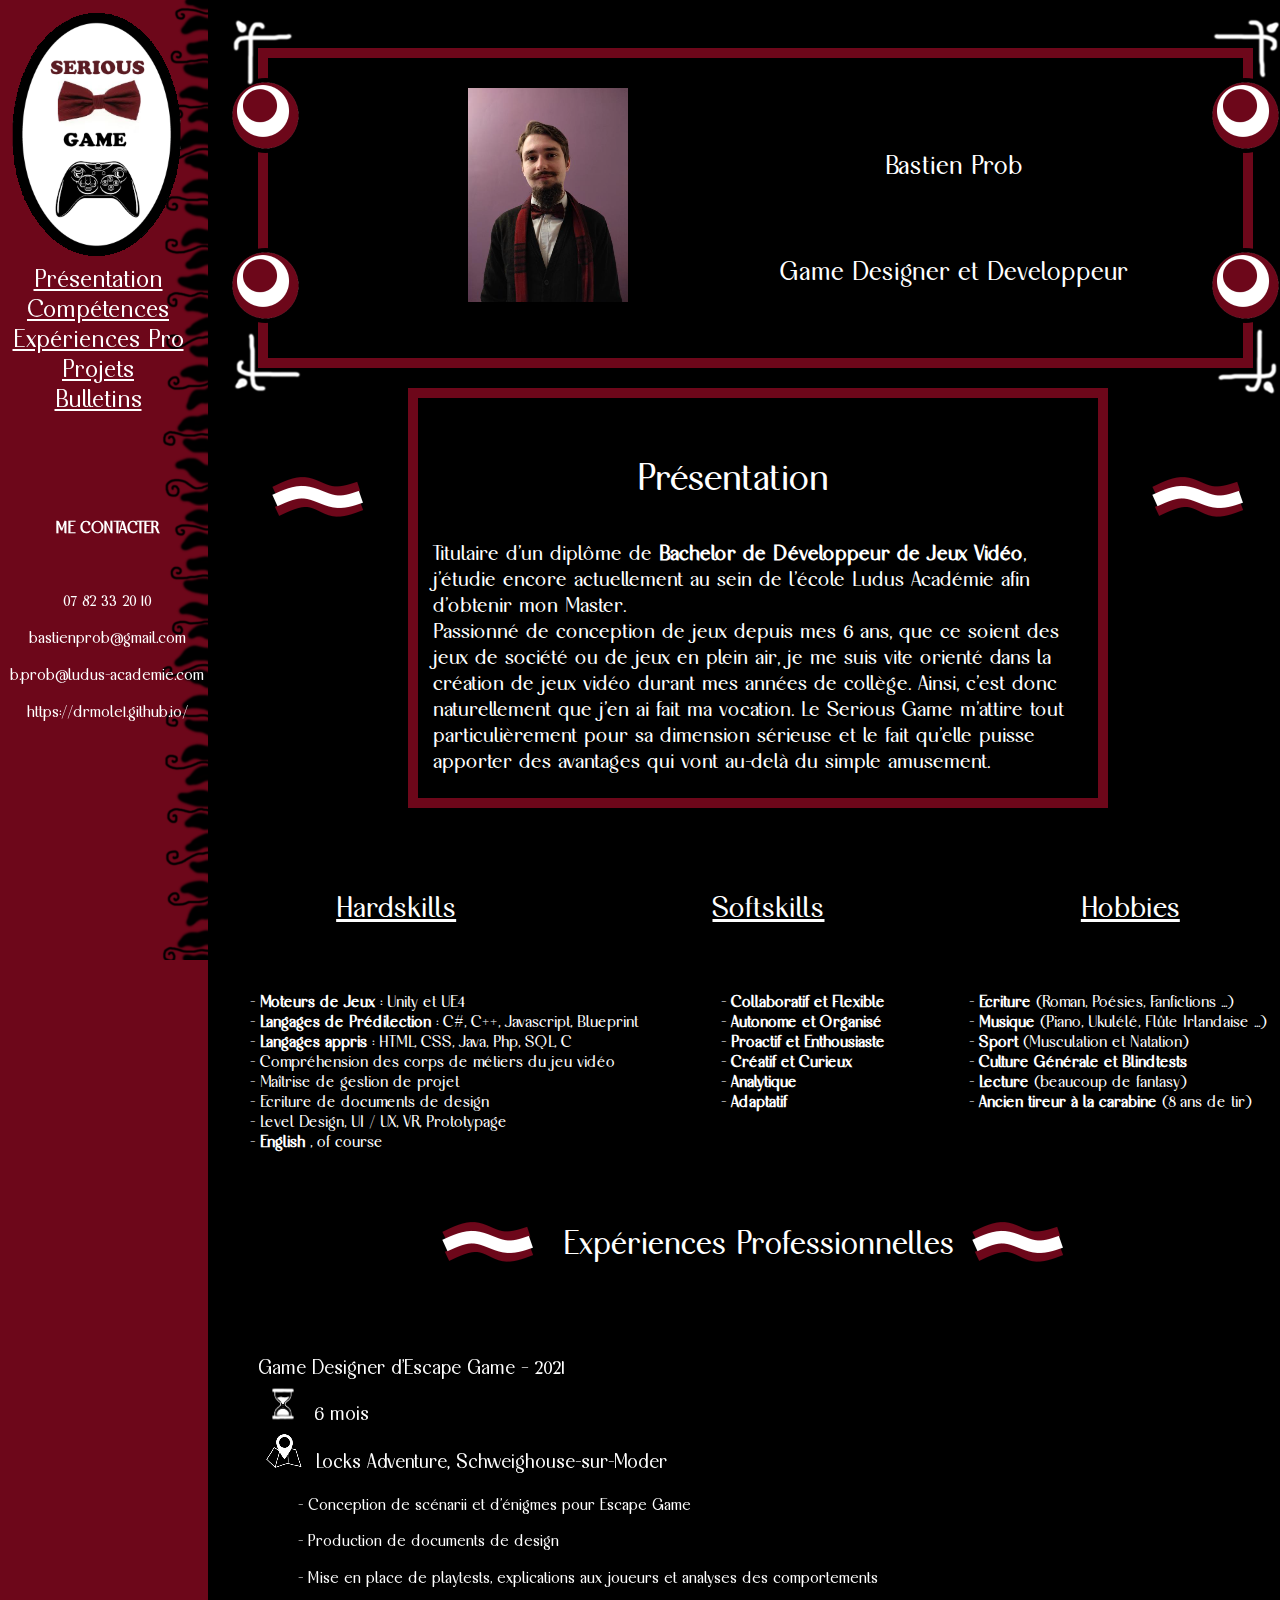
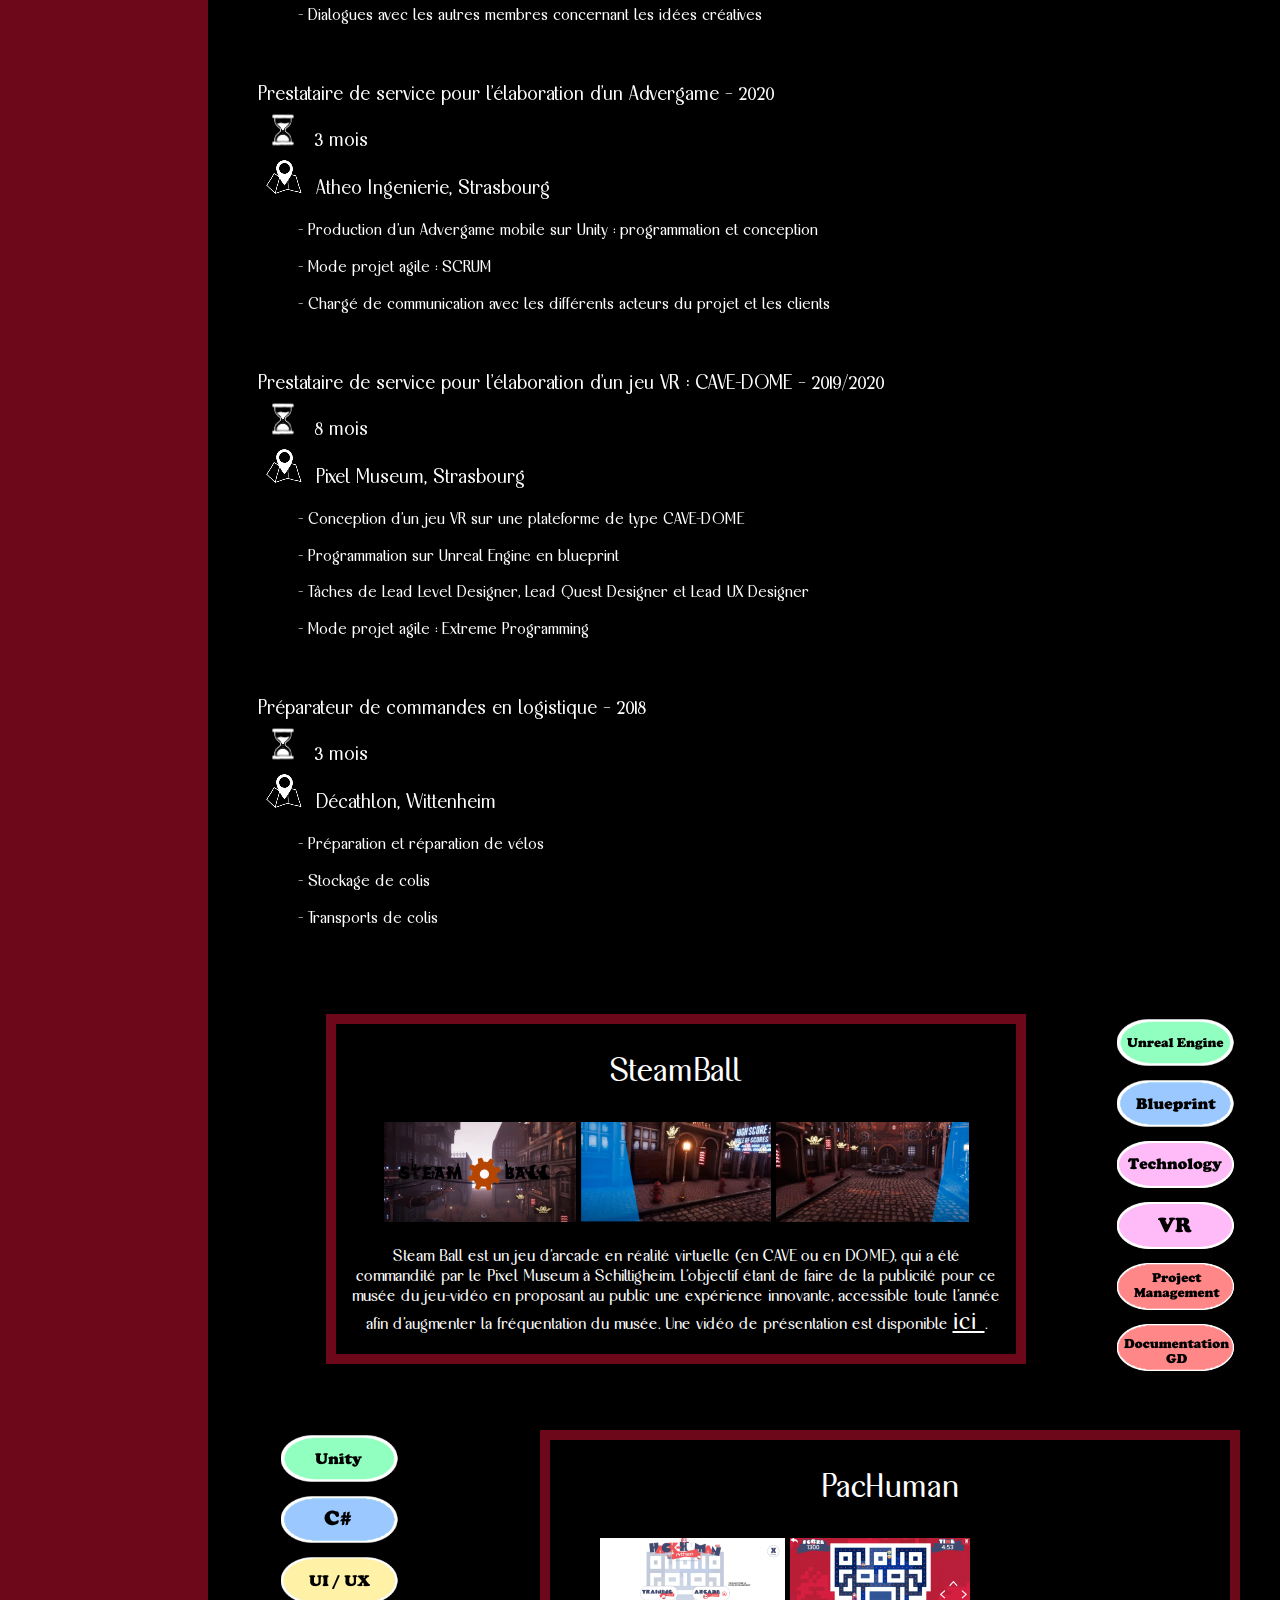
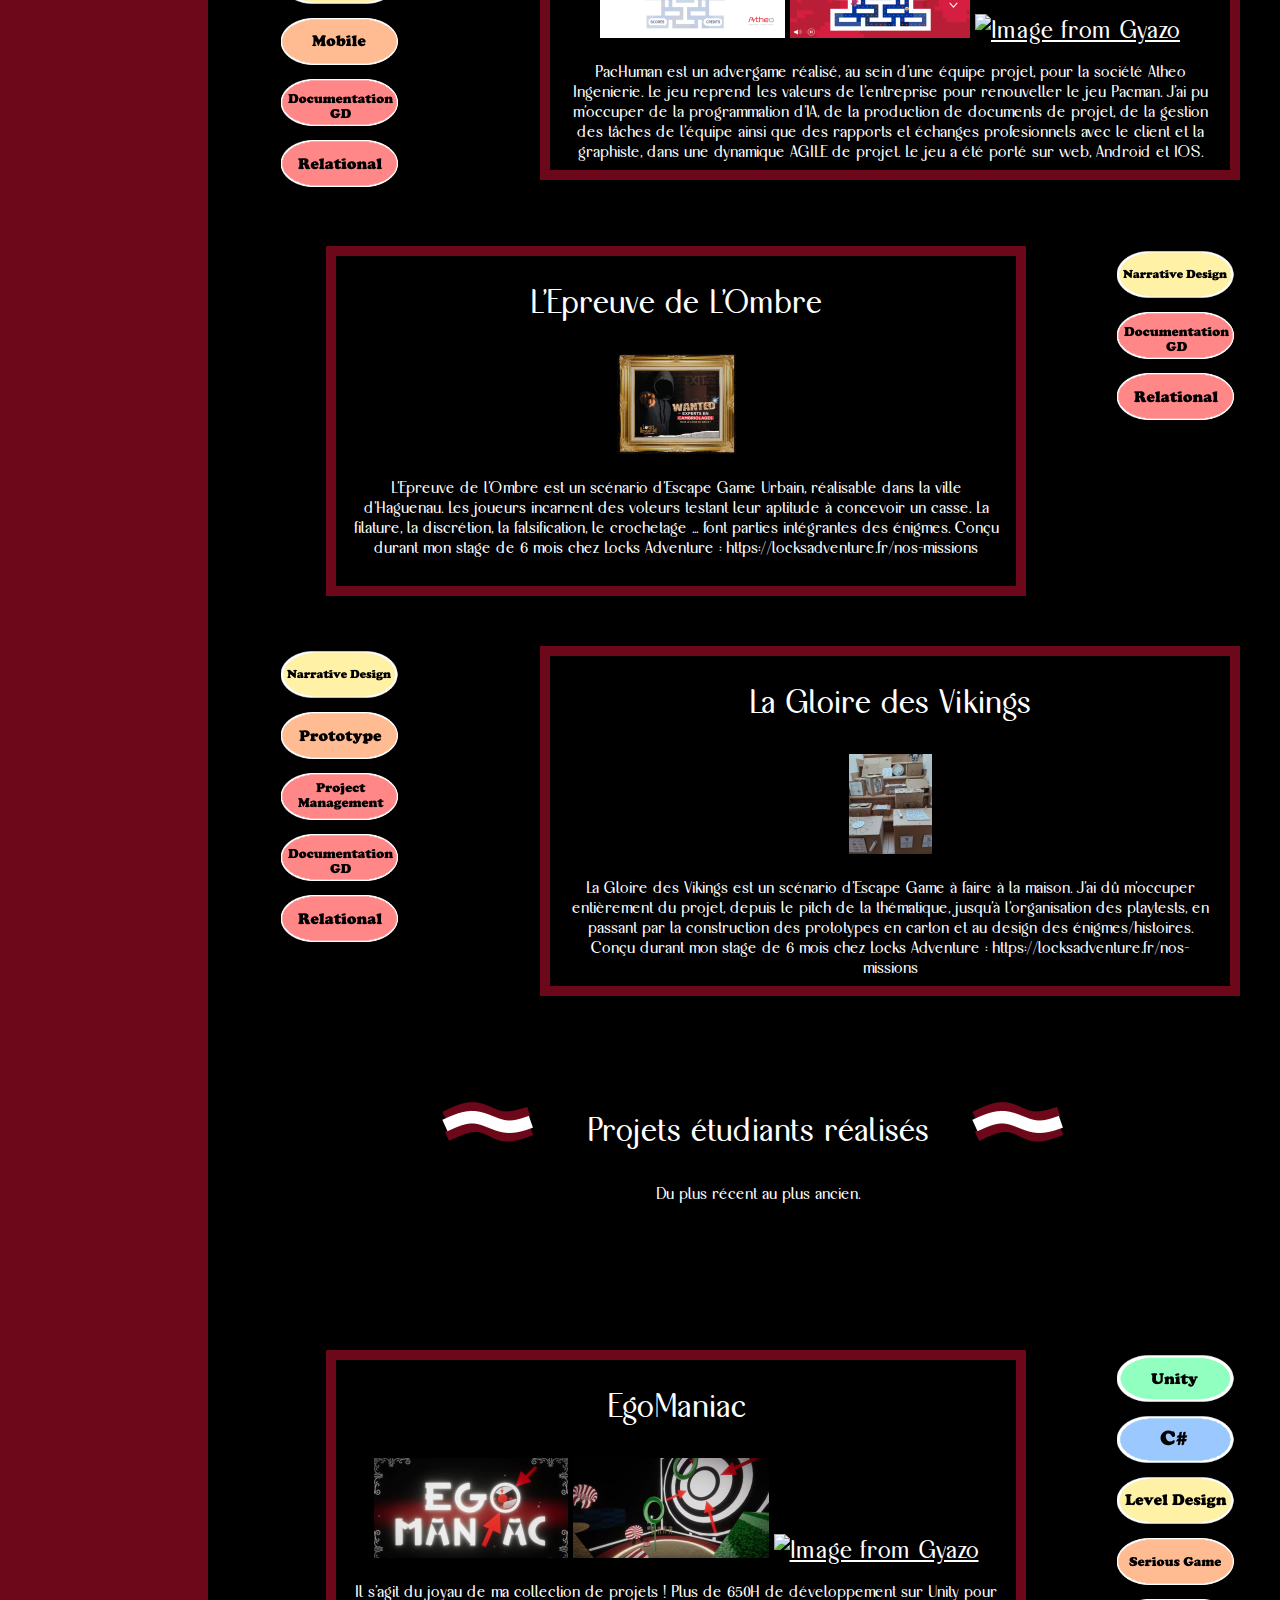
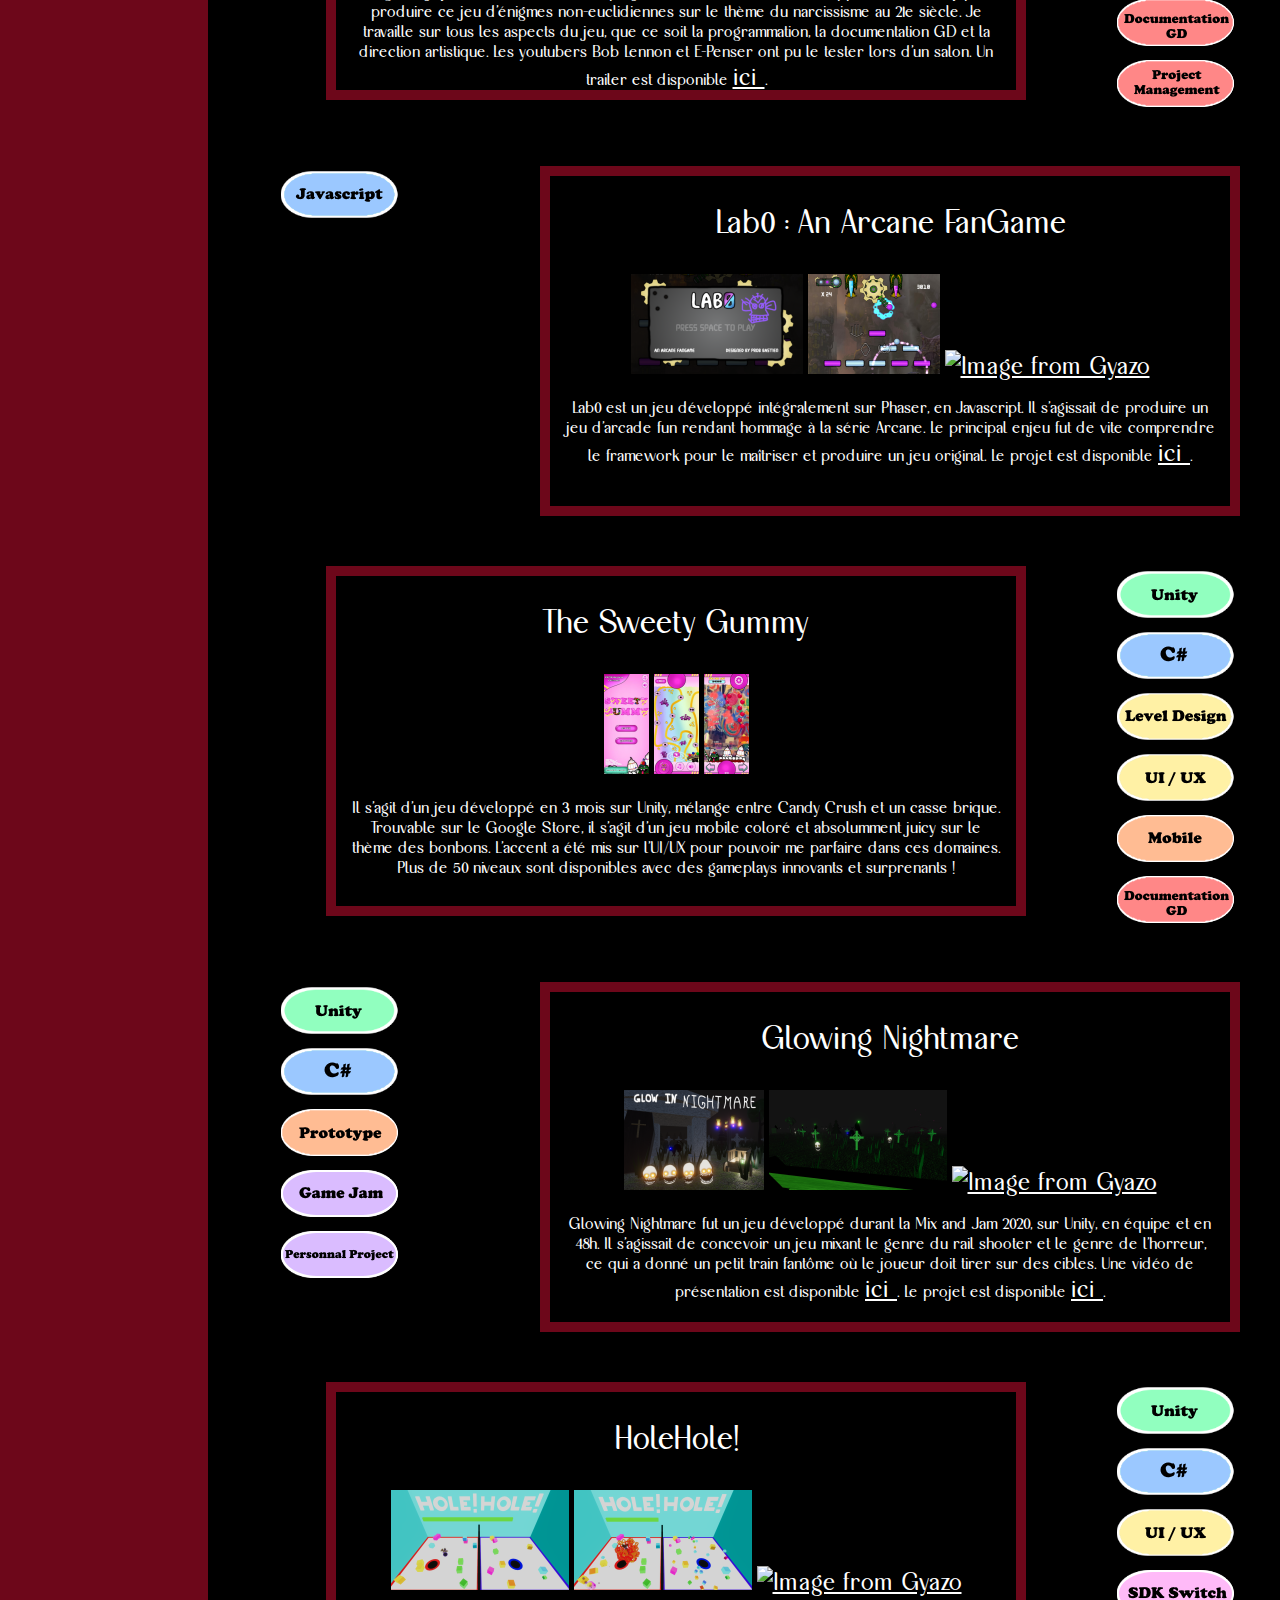
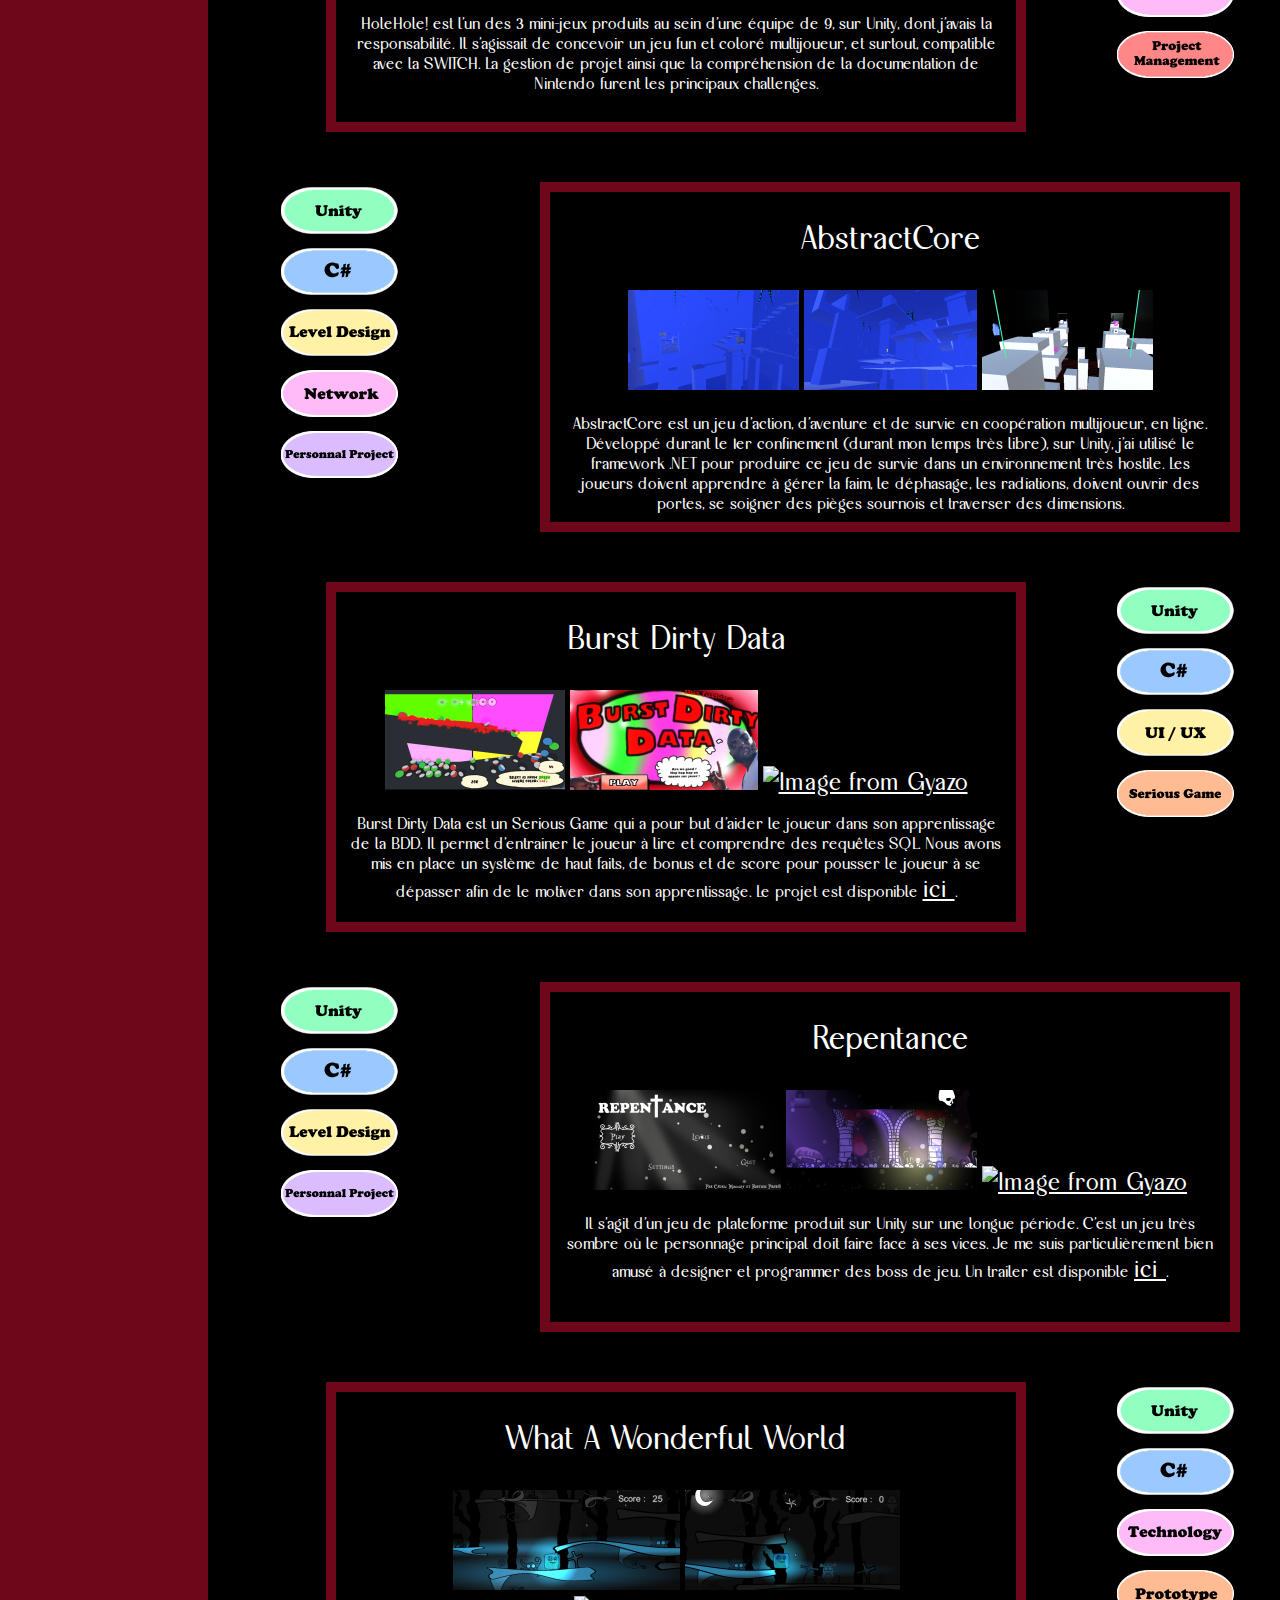
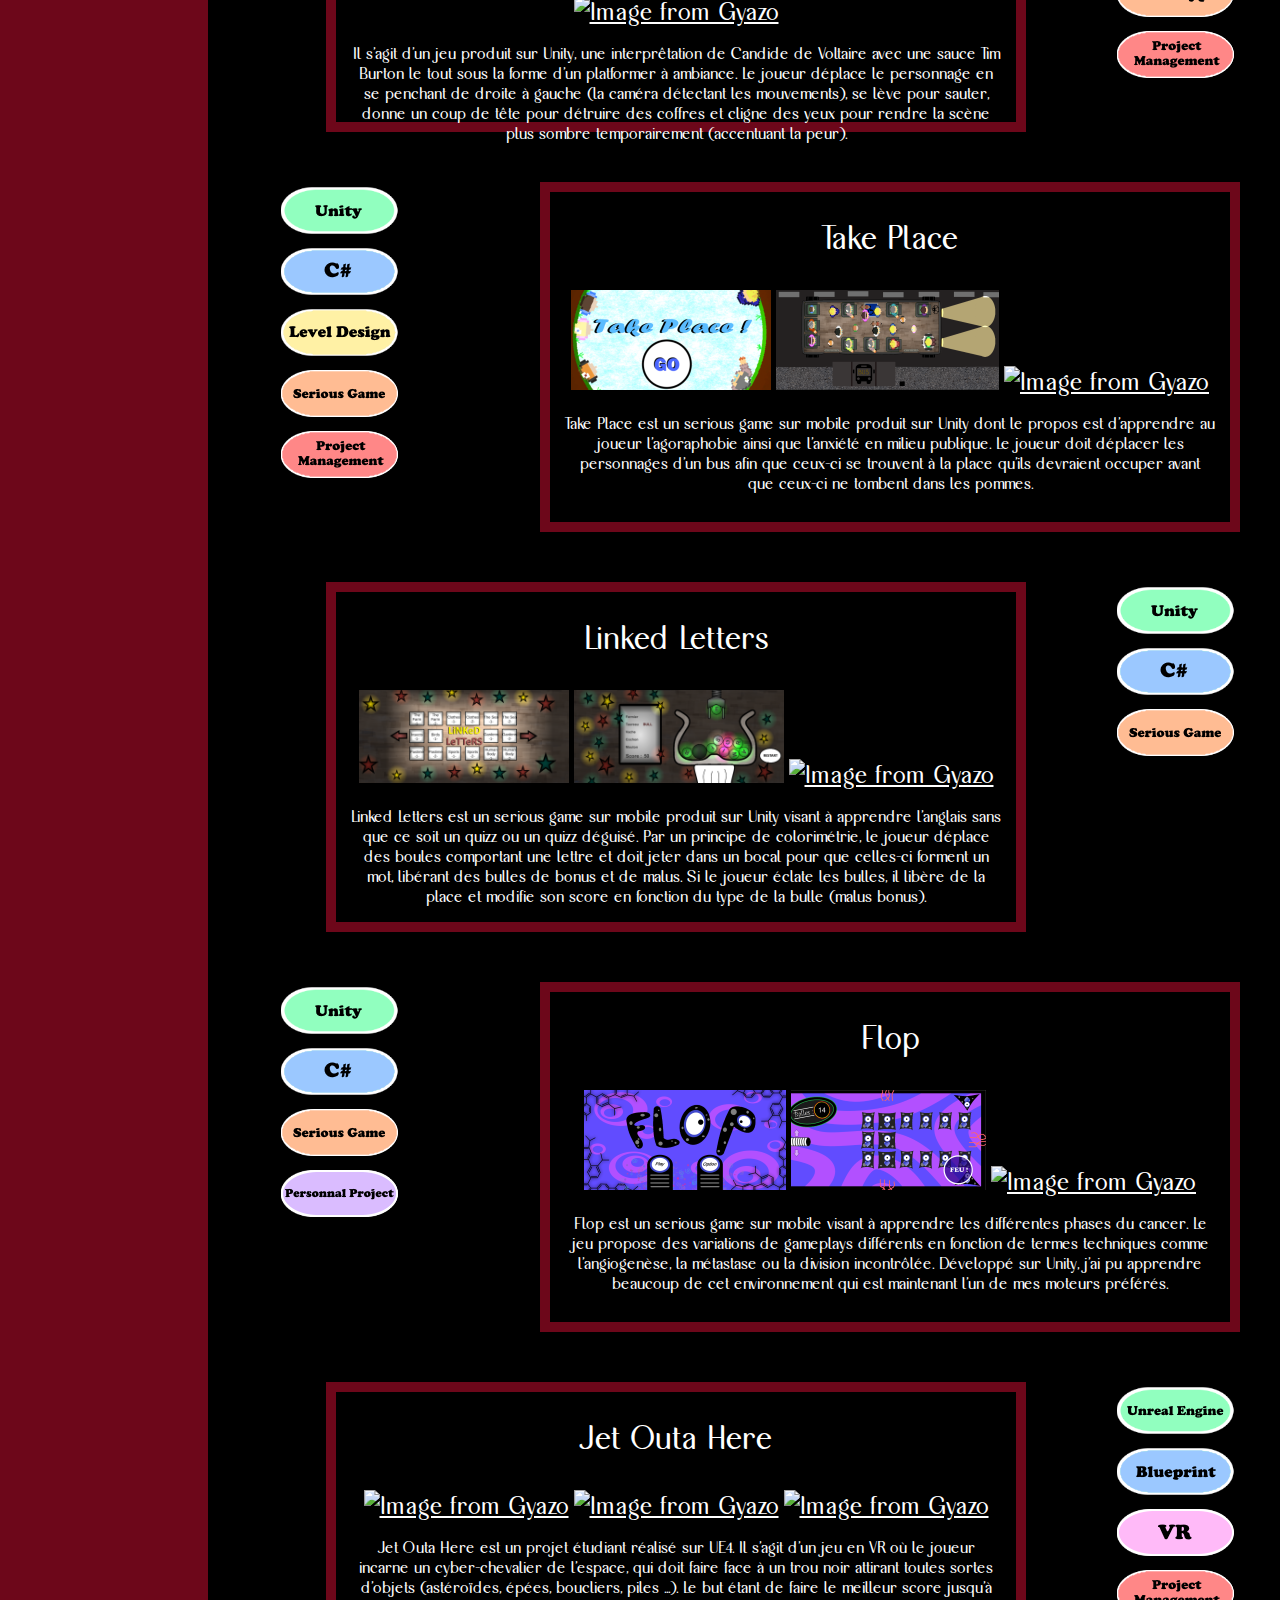
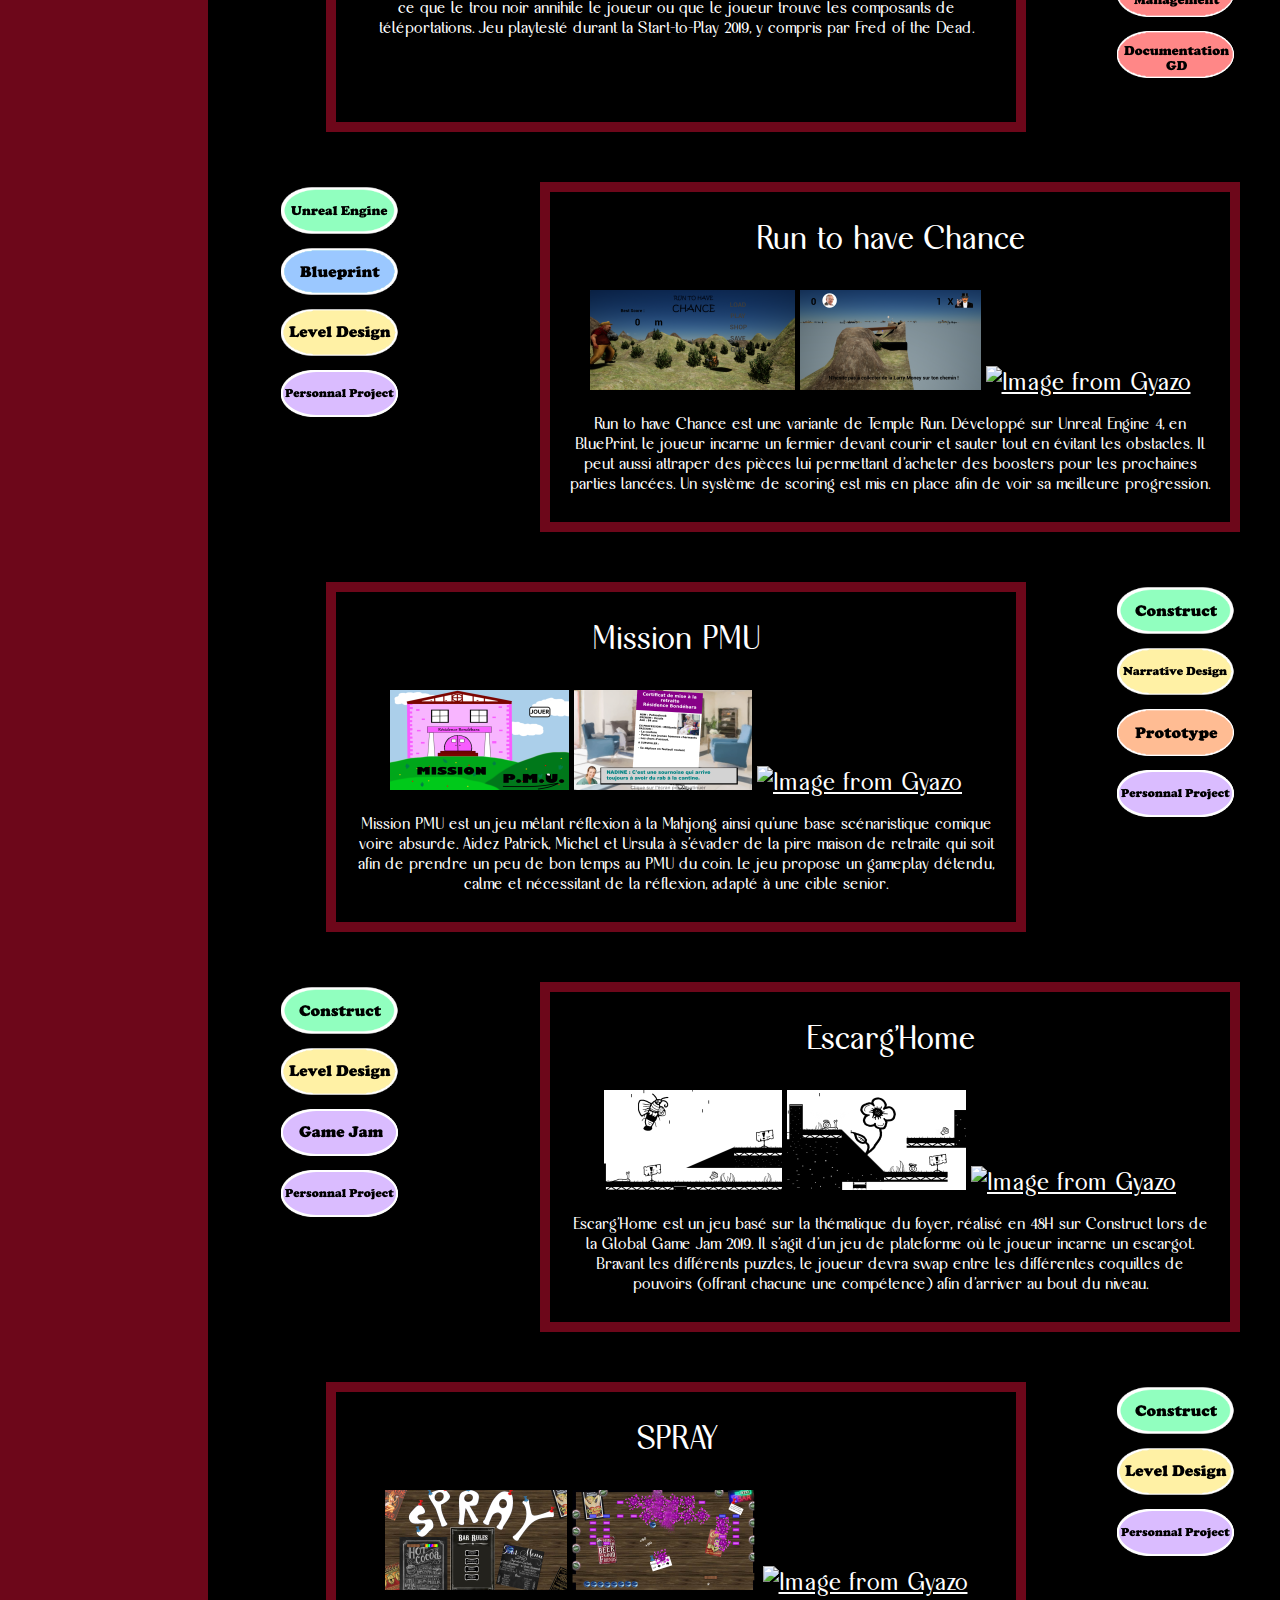
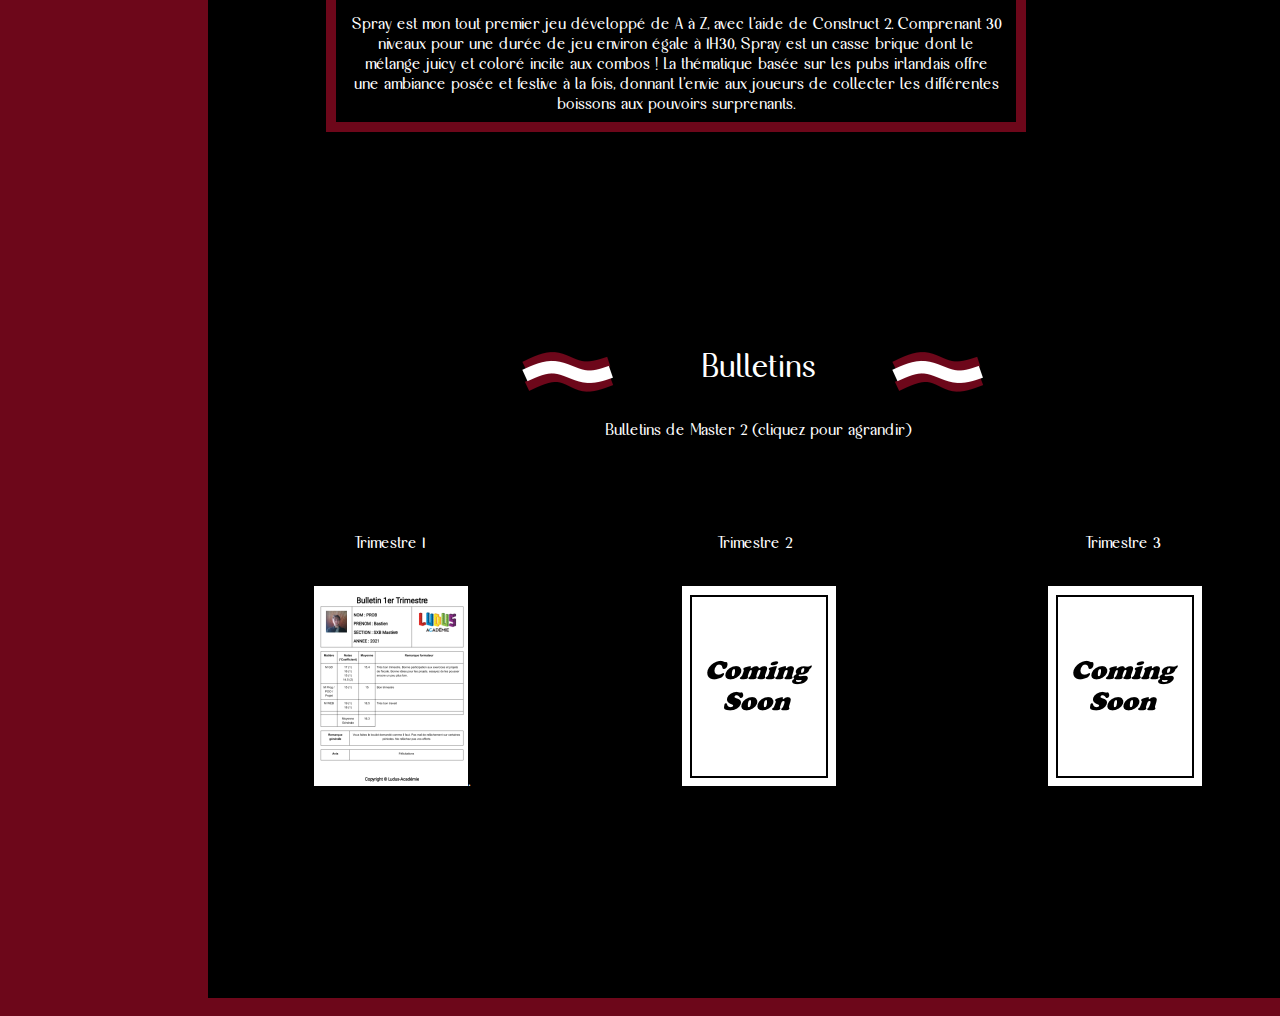
==== commit 11930757: "04Janv" ====
--- a/index.html
+++ b/index.html
@@ -19,17 +19,22 @@
 		<a href="#Bulletins"> Bulletins </a><br/> <br/> <br/> <br/><br/> <br/> <br/> <br/> <br/>
 	</div>
 
-	<div id="fixed2">
+	<div id="fixed3">
 		<p>Plutôt Old School ? <br/> Téléchargez le CV en <br/> format PDF :</p>
 		<p><a href="CV_BastienProb.pdf">CV Manuscrit</a>.</p>
 	</div>
 
-	<div id="fixed3">
+	<div id="fixed2">
 		<p><strong> ME CONTACTER </strong></p> <br/>
 		<p> 07 82 33 20 10 </p>
 		<p> bastienprob@gmail.com </p>
 		<p> b.prob@ludus-academie.com </p>
 		<p> https://drmole1.github.io/ </p>
+	</div>
+
+	<div id="fixed4">
+		<a href="index.html" target="_blank"> <img src="image/logo_fr.png"> </a> <br/> <br/>
+		<a href="engPage.html" target="_blank"> <img src="image/logo_eng.png"> </a> 
 	</div>
 	
 	<div id="background_centre">
--- a/style.css
+++ b/style.css
@@ -311,8 +311,8 @@
 	position : fixed;
 	text-align : center;
 	color : white;
-	left : 20px;
-	top : 550px;
+	left : 10px;
+	top : 500px;
 }
 
 #fixed3
@@ -320,8 +320,17 @@
 	position : fixed;
 	text-align : center;
 	color : white;
-	top : 450px;
-	left : 1320px;
+	top : 480px;
+	left : 1360px;
+}
+
+#fixed4
+{
+	position : fixed;
+	text-align : center;
+	color : white;
+	top:40px;
+	left : 1400px;
 }
 
 a { 
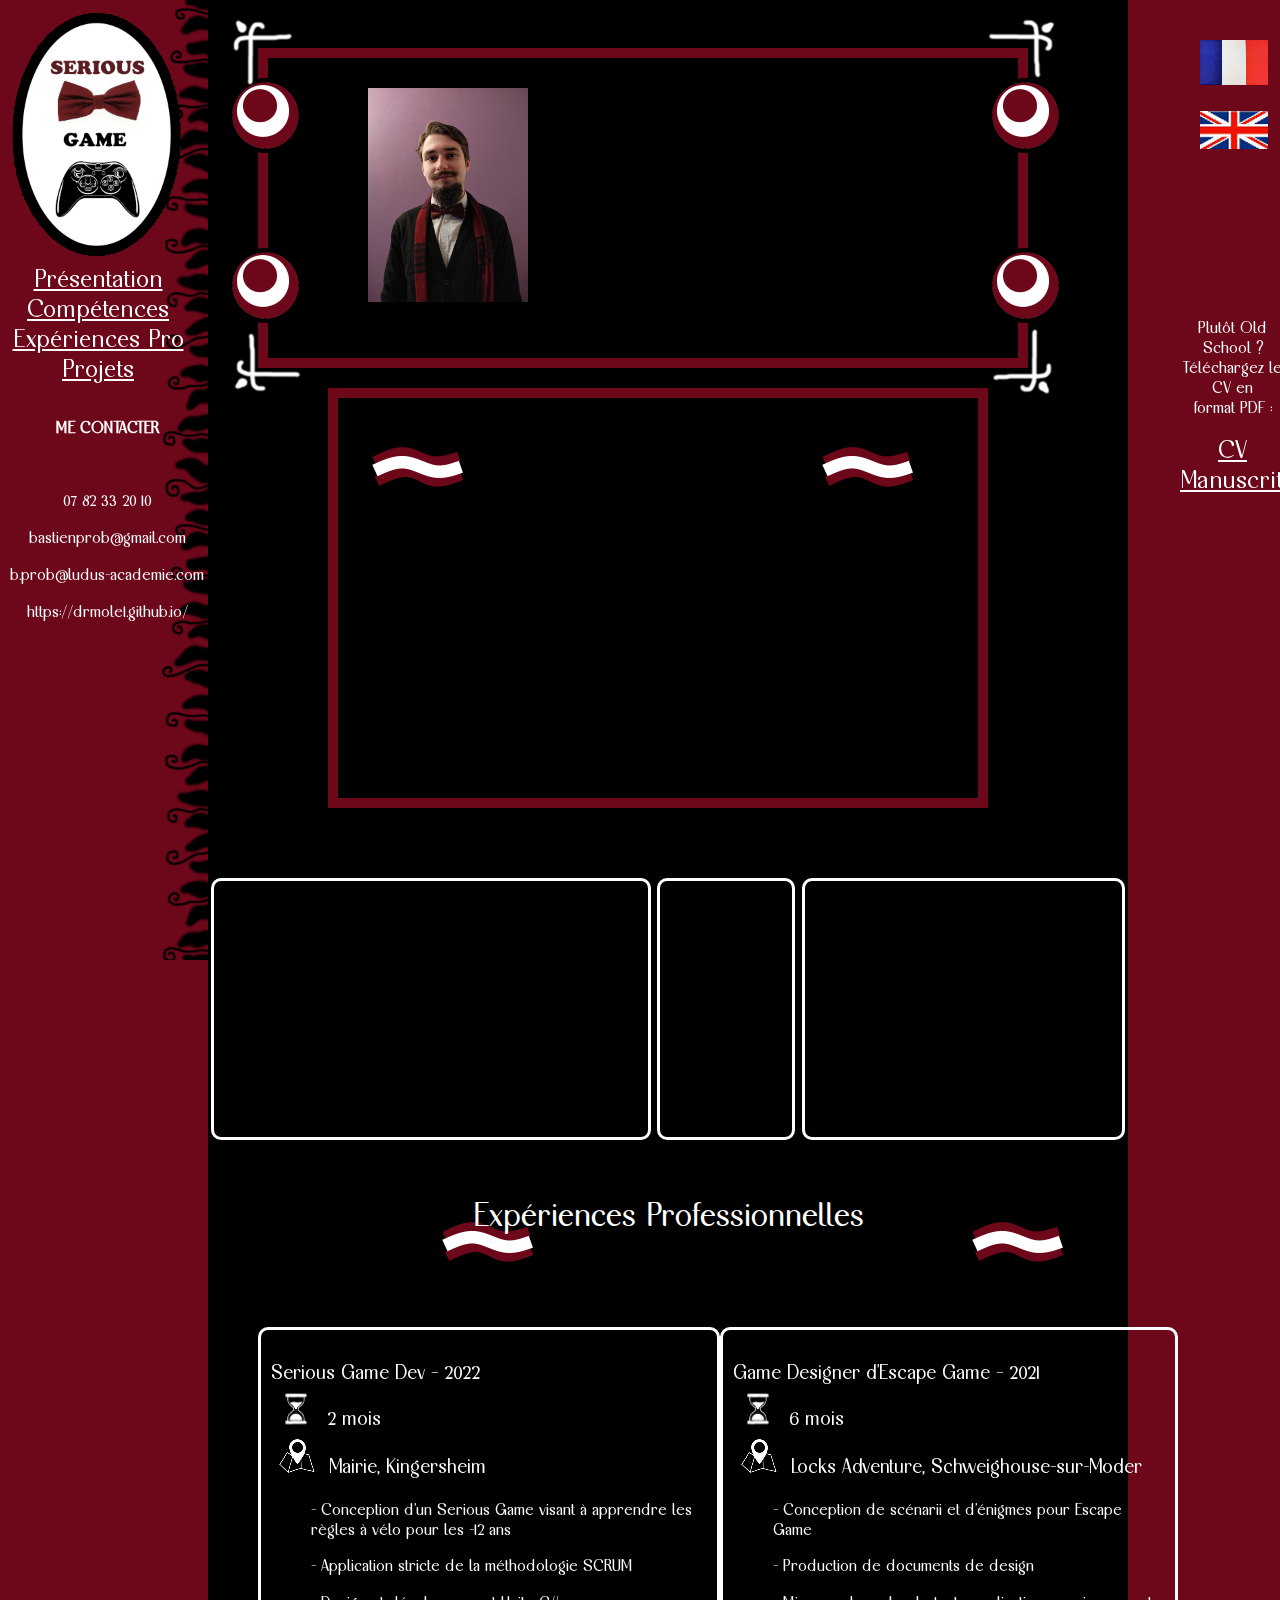
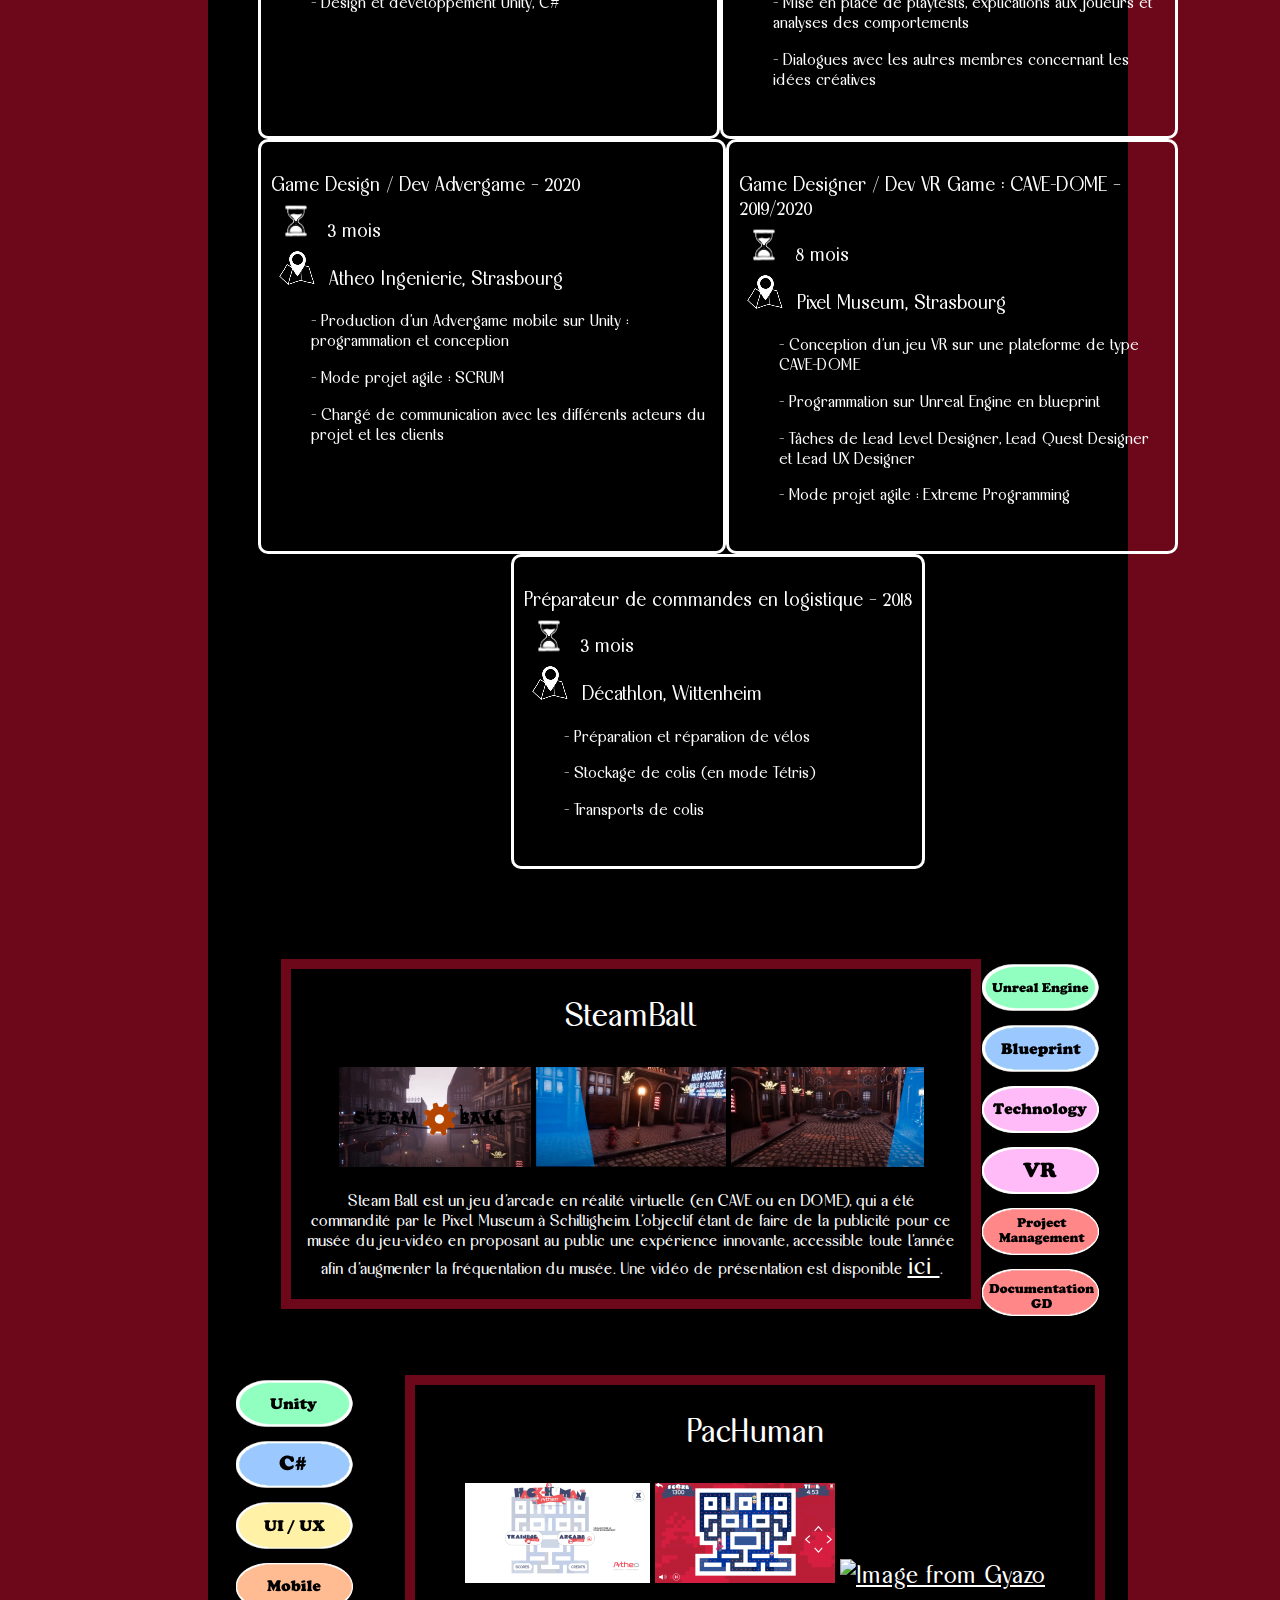
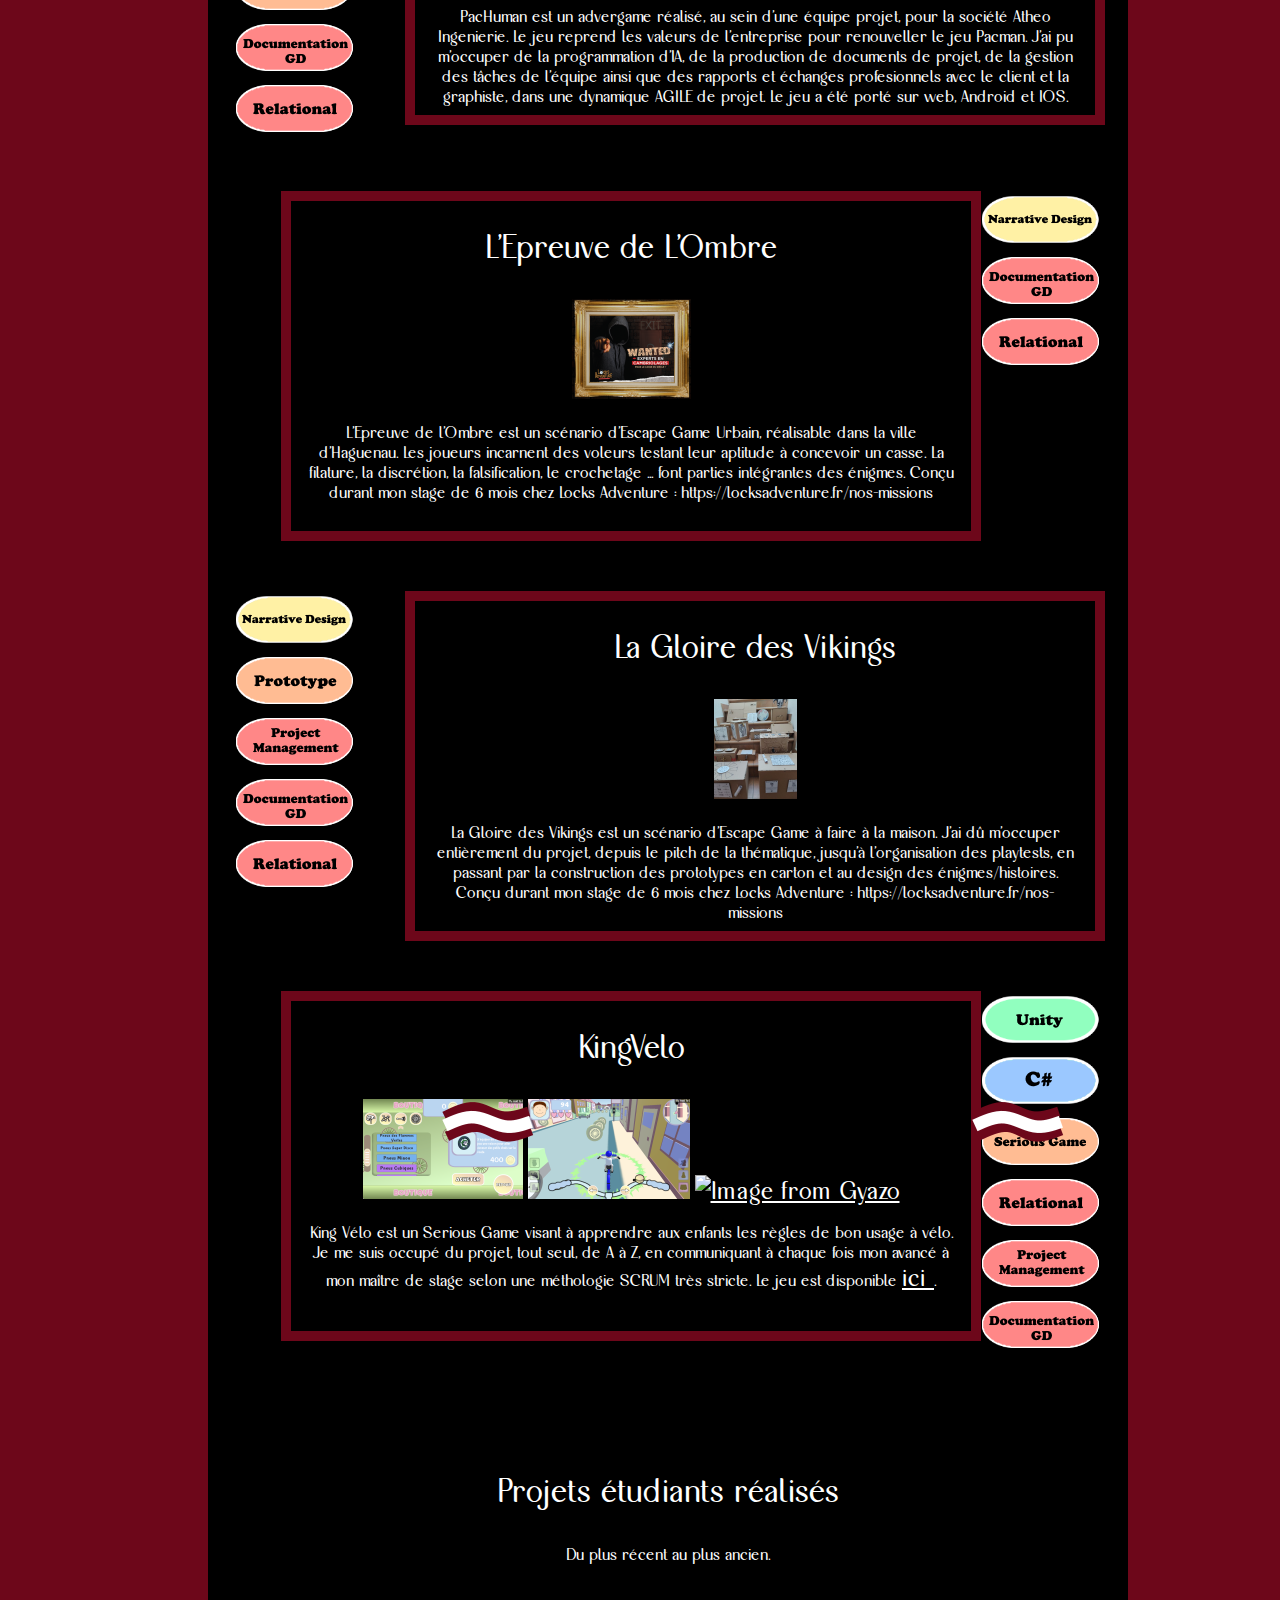
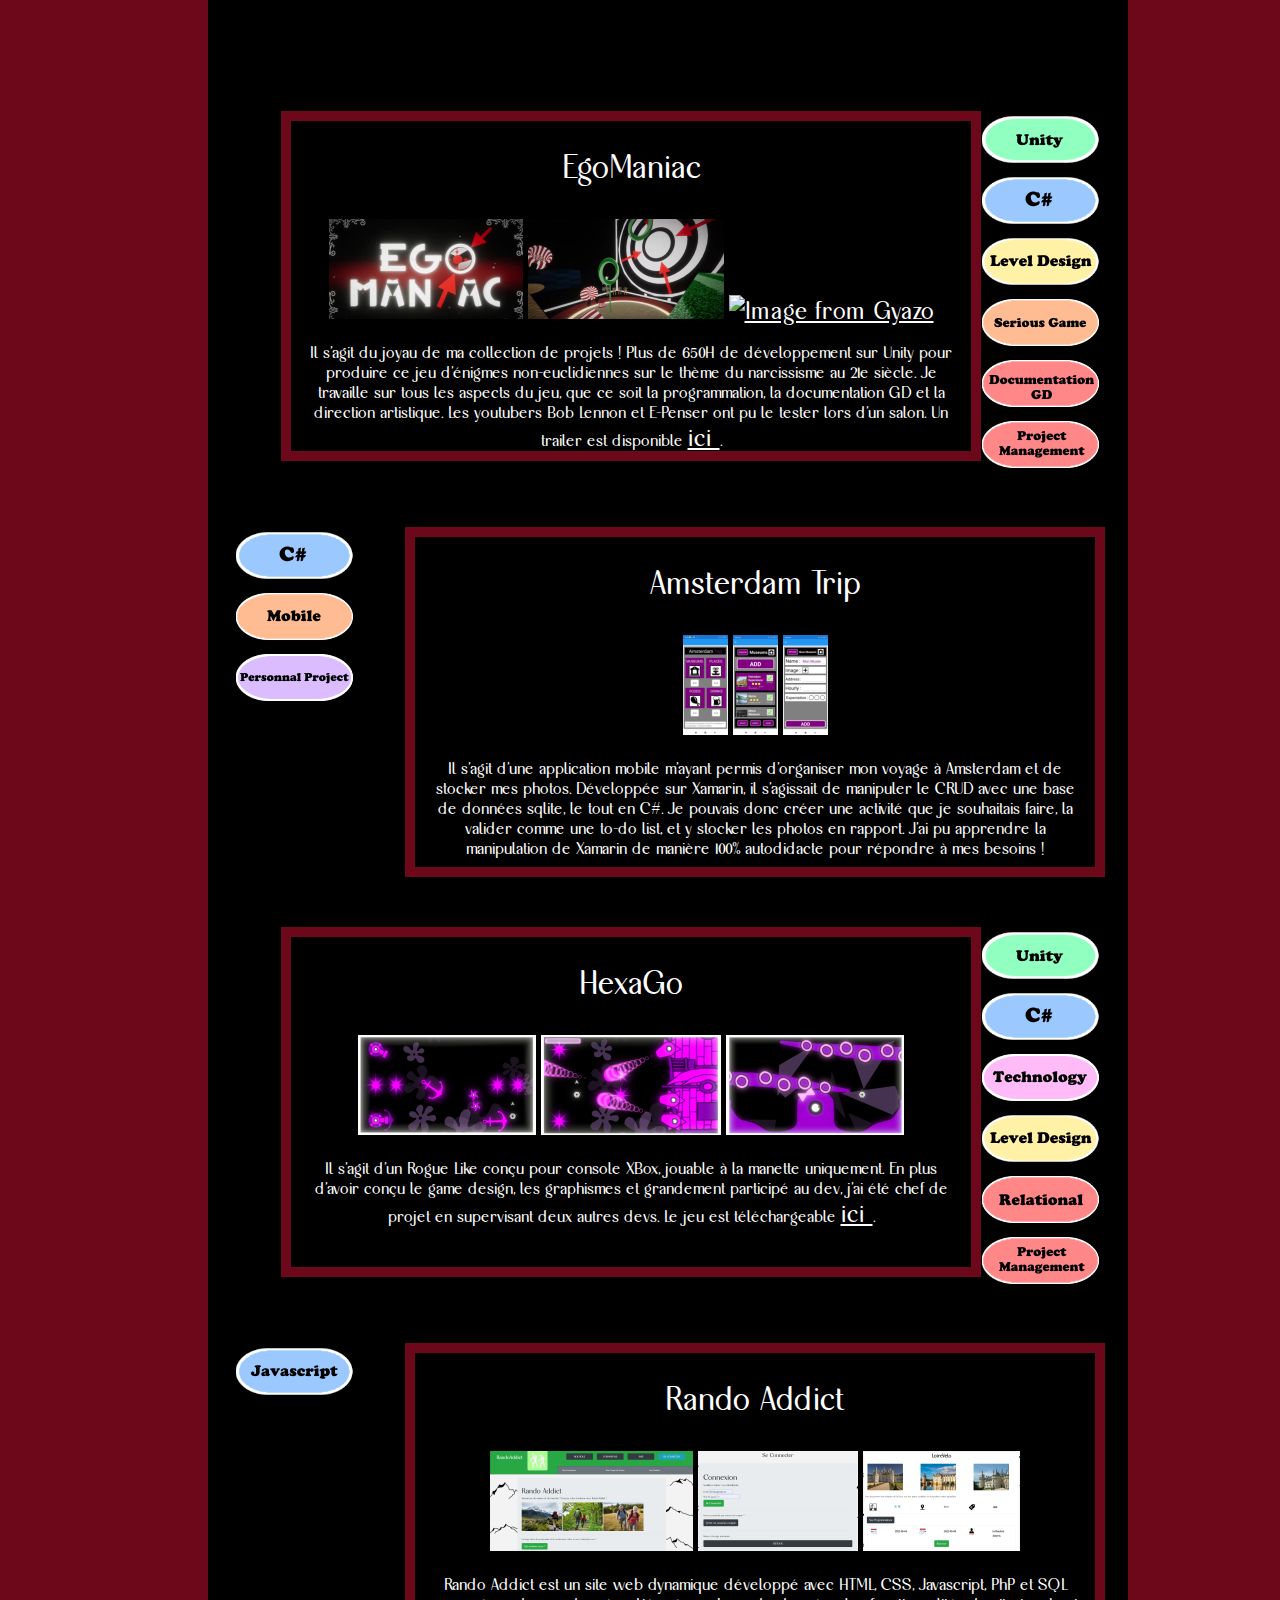
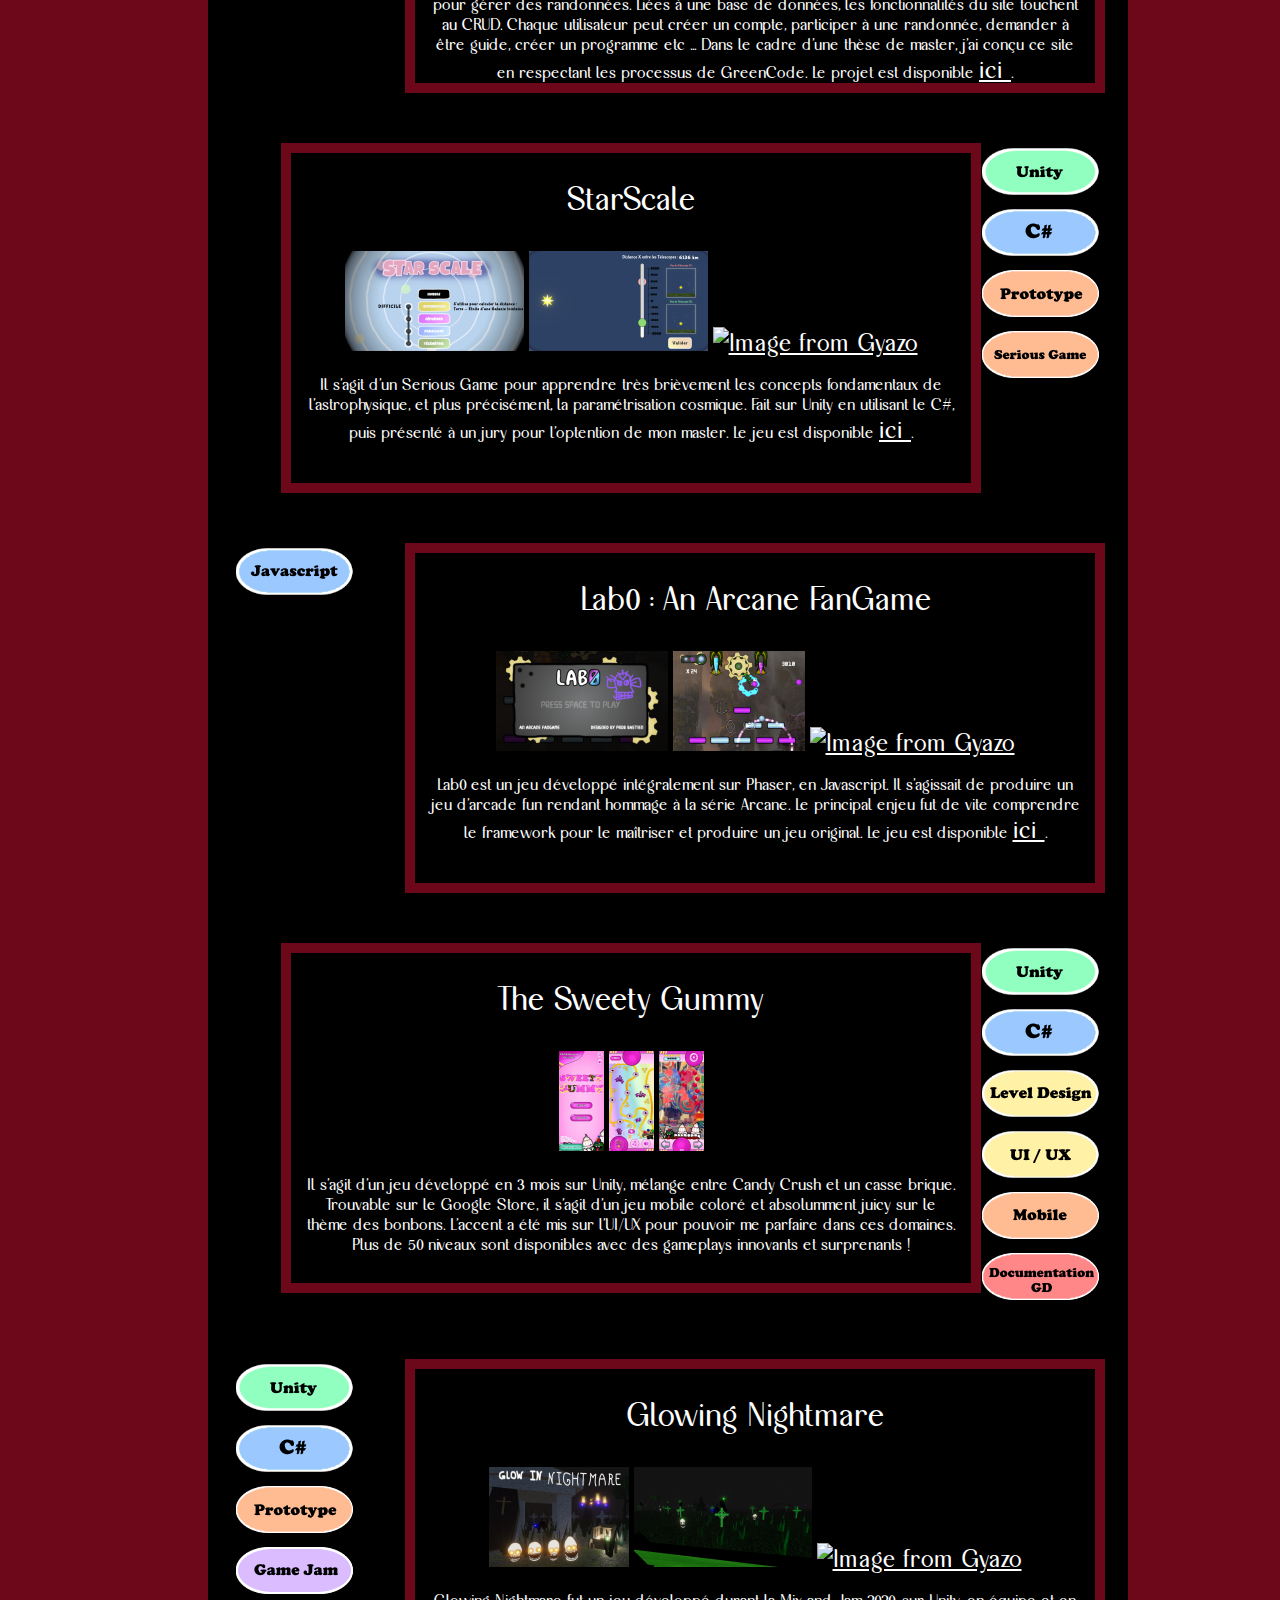
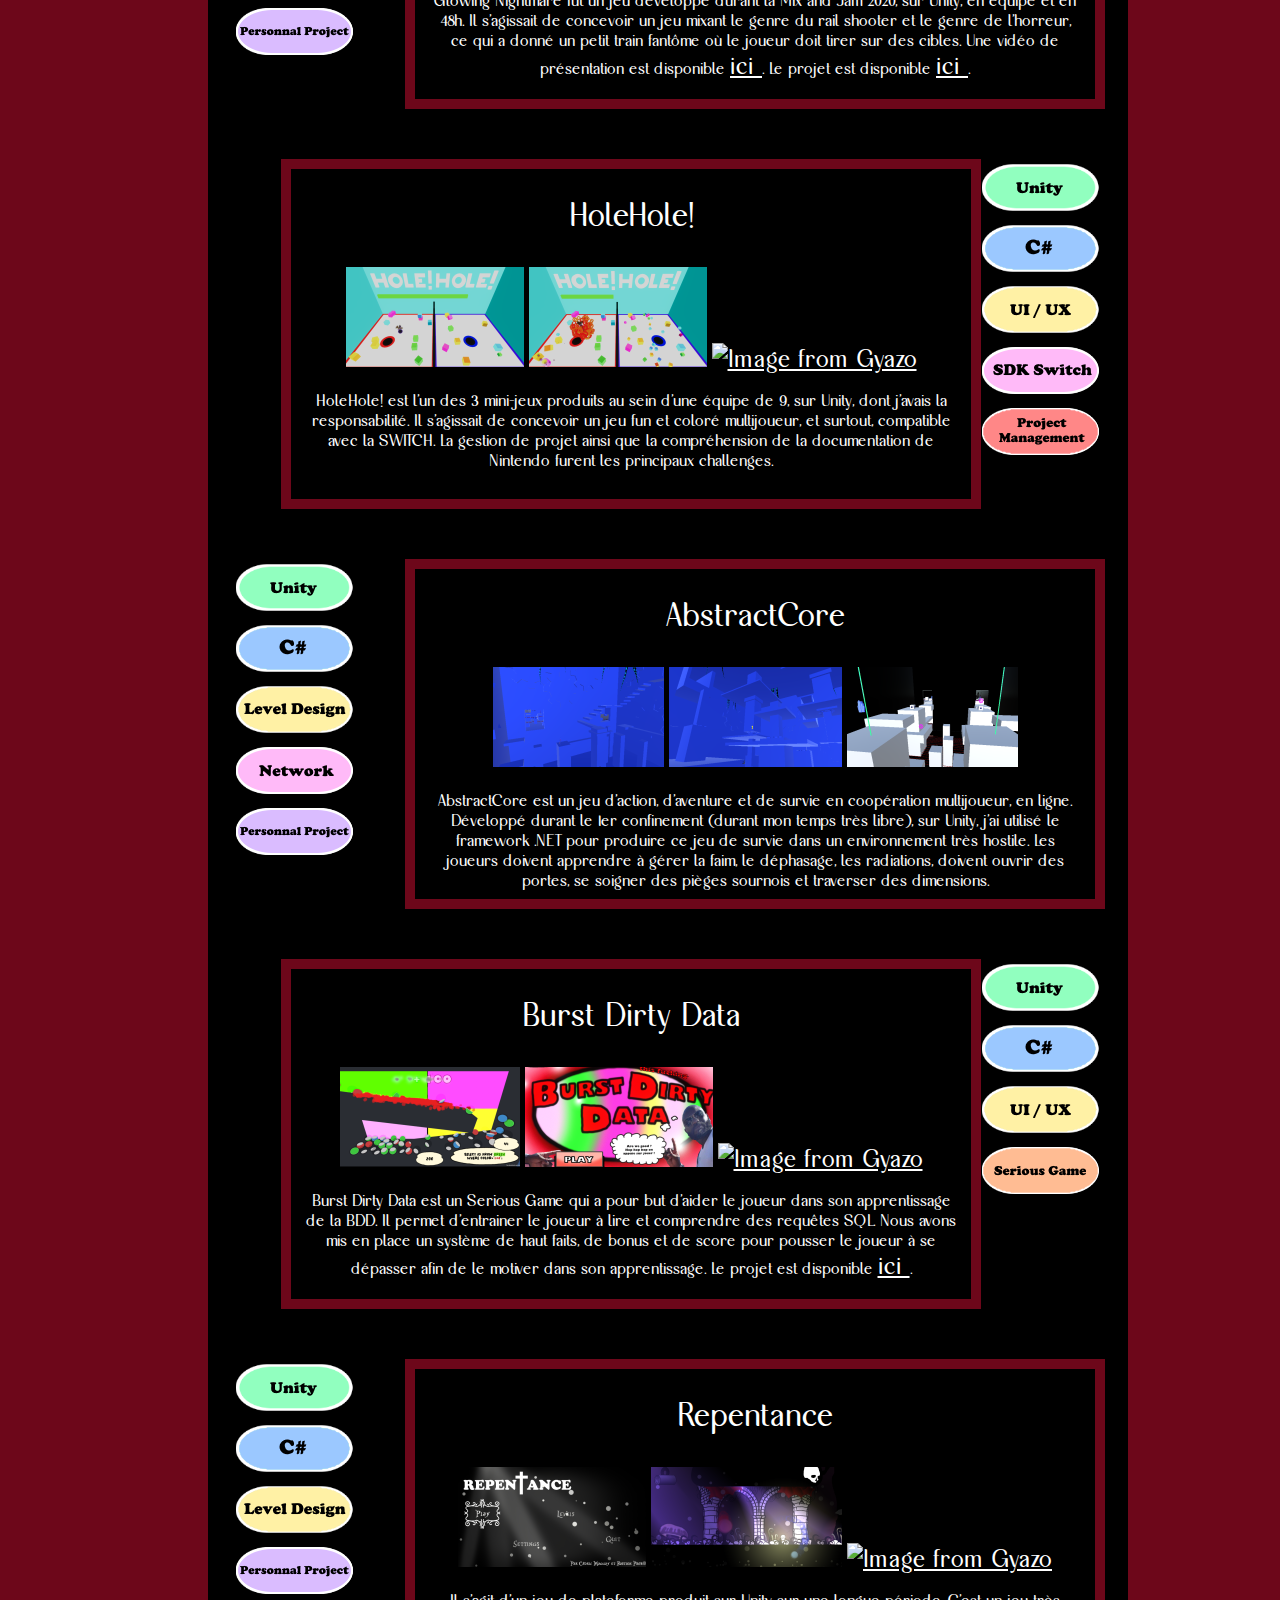
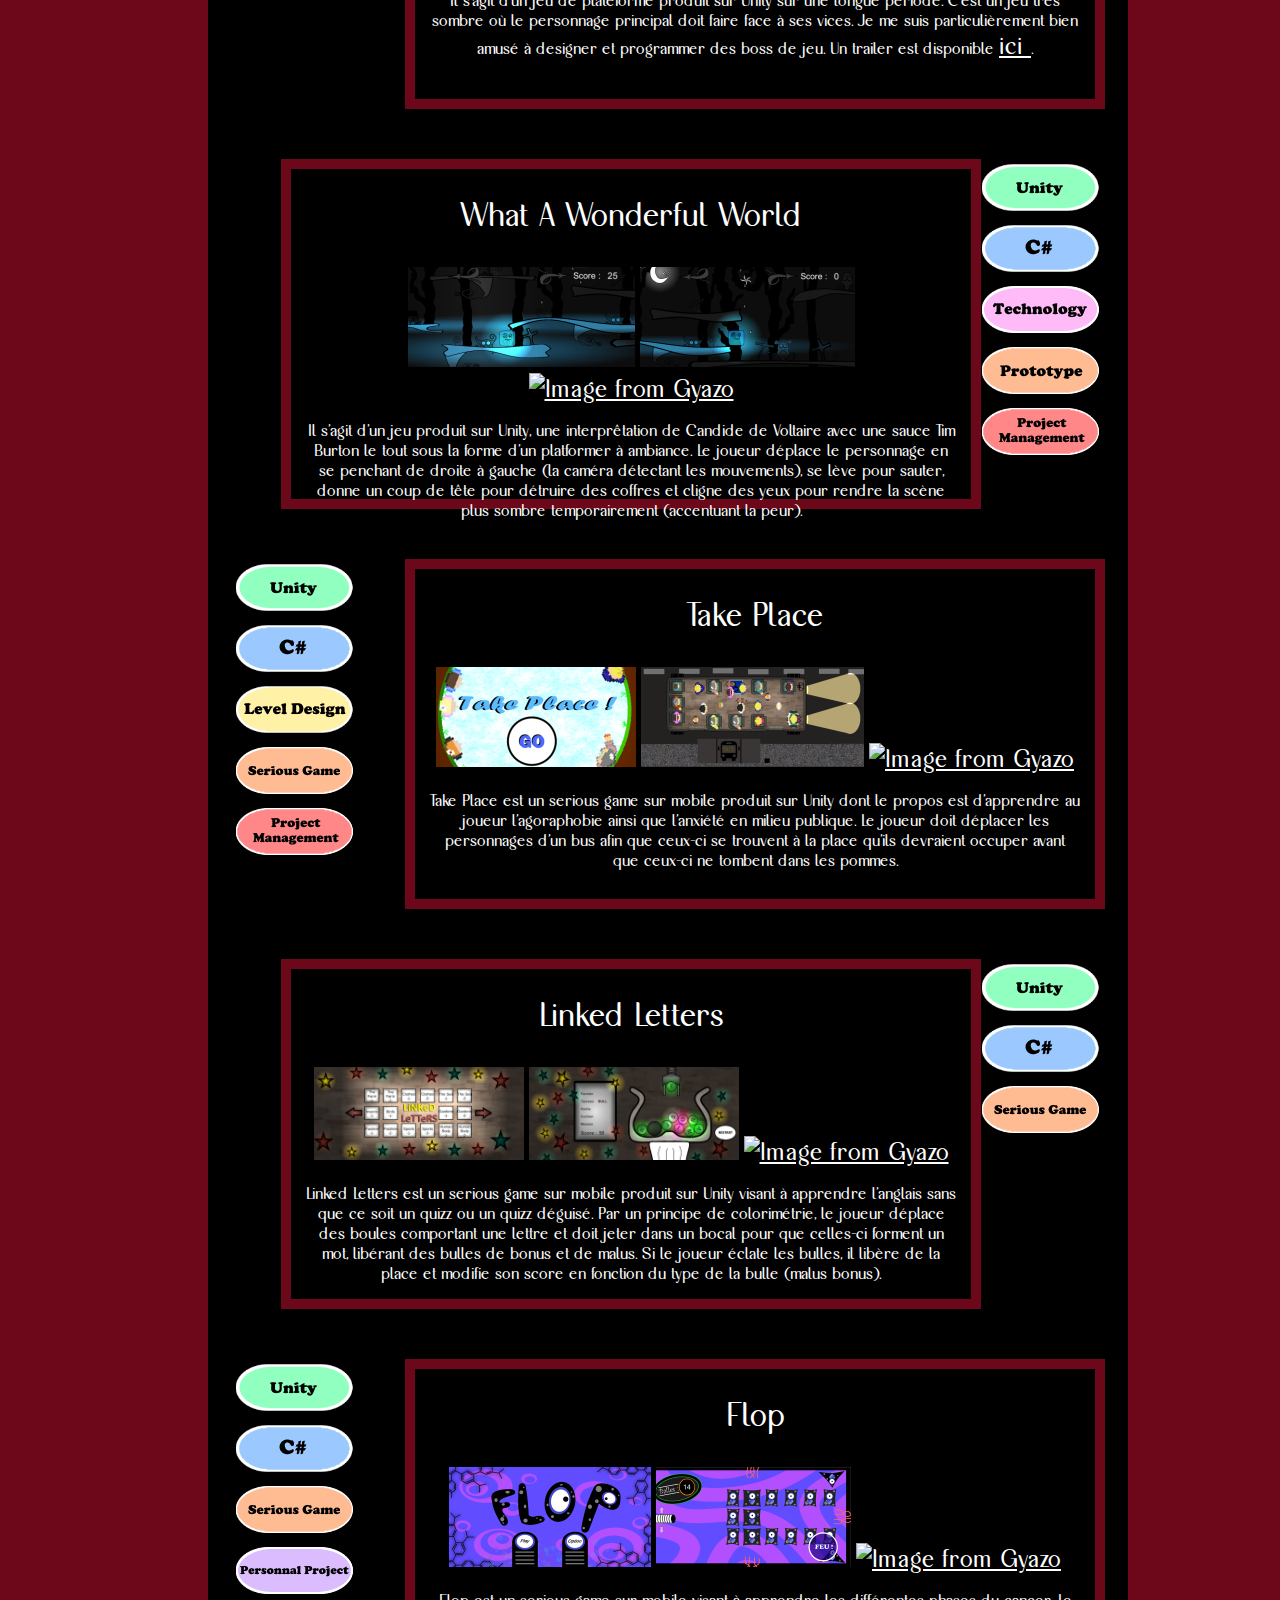
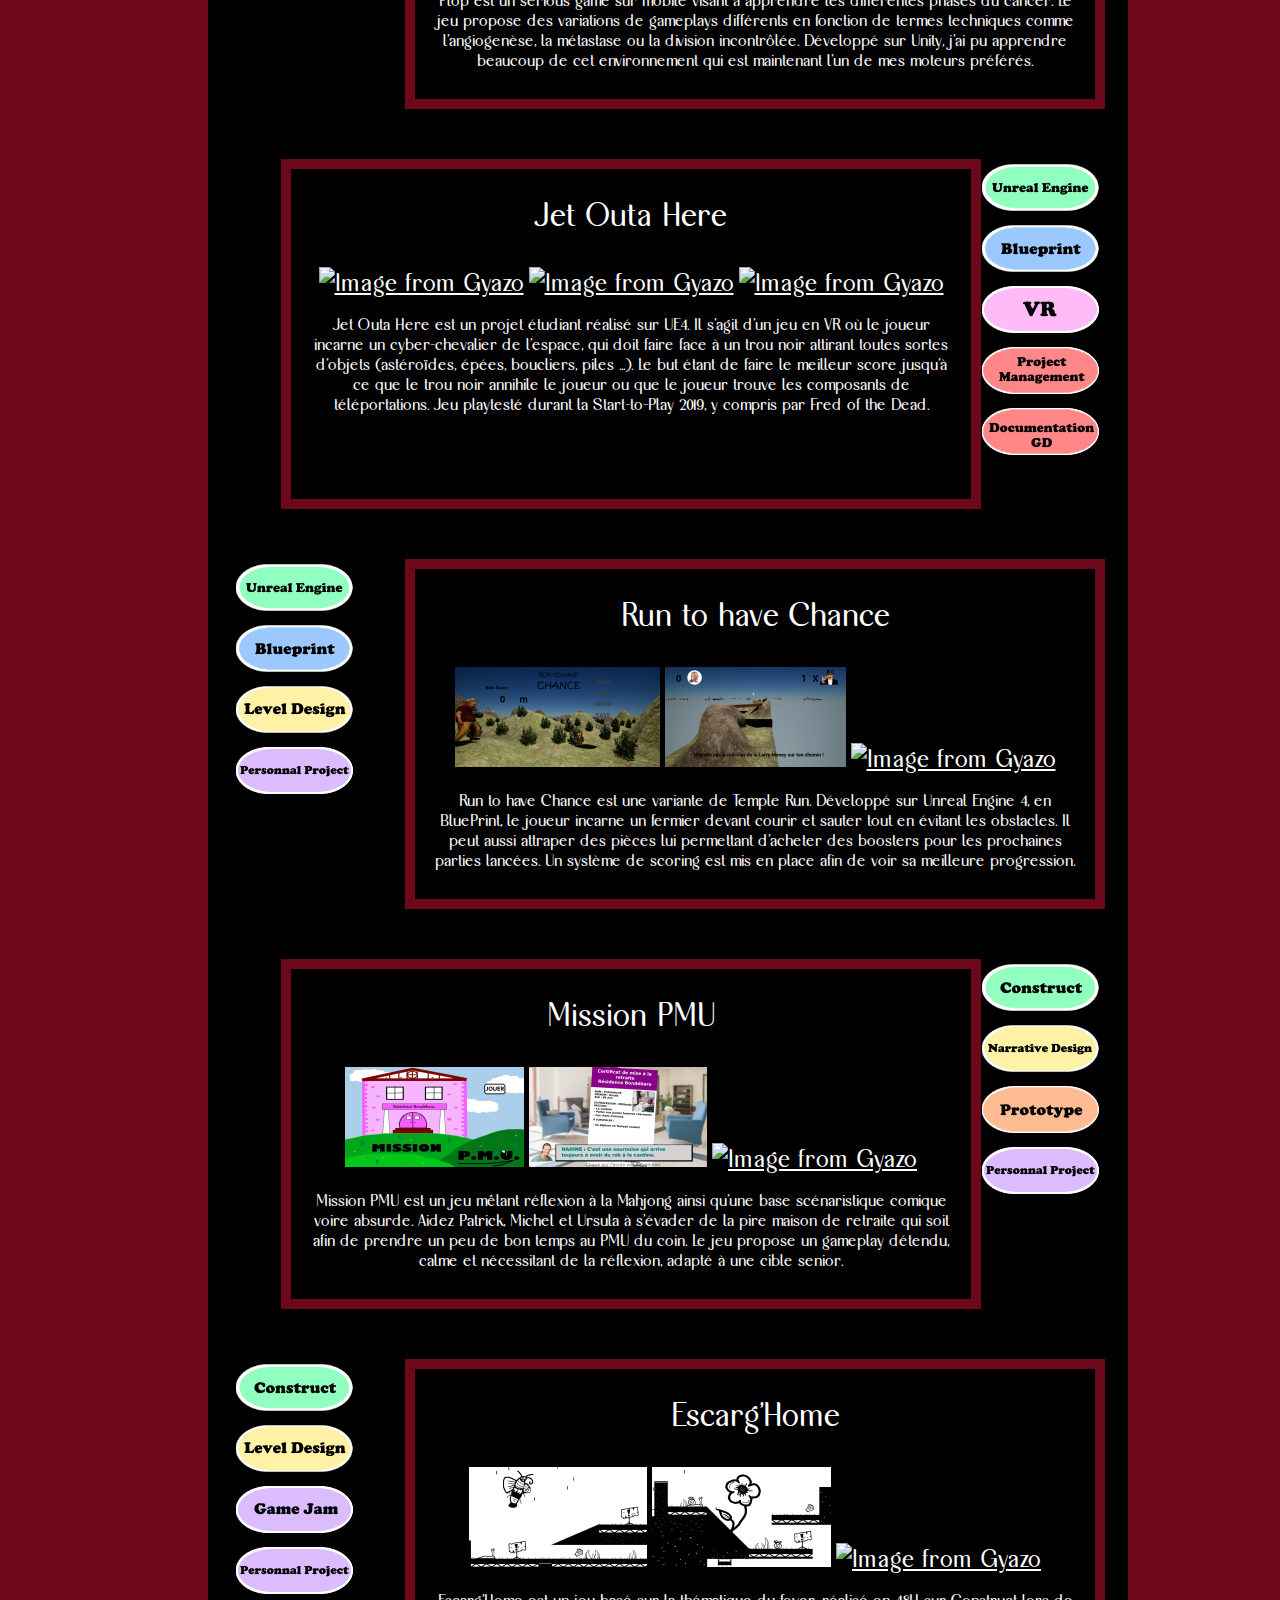
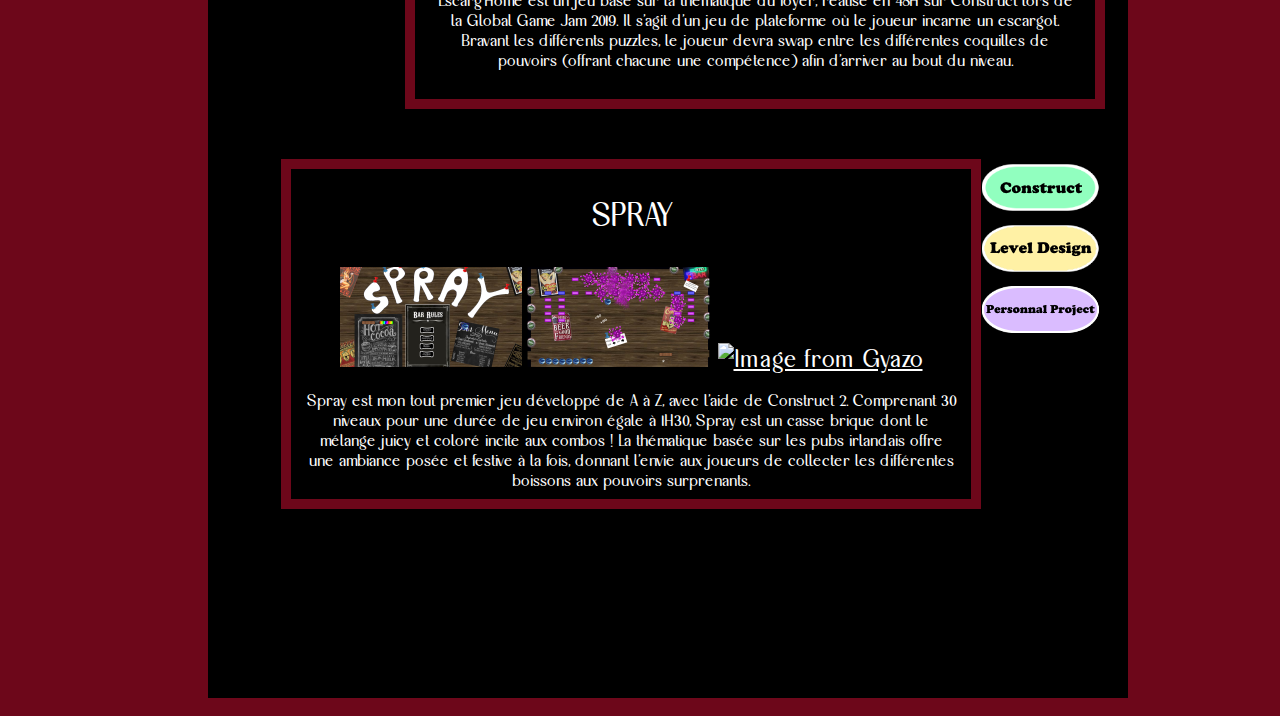
==== commit 2204c104: "V2" ====
--- a/index.html
+++ b/index.html
@@ -3,25 +3,38 @@
 <head>
 	<title>PortFolio Prob Bastien</title>
 	<meta charset="utf-8">
+
 	<link rel="stylesheet" type="text/css" href="style.css"/>
+	<link rel="stylesheet" type="text/css" href="style_coin.css"/>
+	<link rel="stylesheet" type="text/css" href="style_Small.css"/>
+	<link rel="stylesheet" type="text/css" href="style_Medium.css"/>
+	<link rel="stylesheet" type="text/css" href="style_Mobile.css"/>
+
+	<meta name="viewport" content="width=device-width, initial-scale=1.0">
+
+	<script type="text/javascript" src="helpers.js"></script>
 </head>
-<body>
+<body onload="fadeTextOnStart()">
 	
 	<img src="image/bordure_gauche.png" id="fixedbordure_gauche">
 	<img src="image/bordure_droite.png" id="fixedbordure_droite">
 
 	<div id="fixed">
 		<img src="image/logo.png"> <br/>
-		<a href="#Presentation"> Présentation </a> <br/>
-		<a href="#Competences"> Compétences </a> <br/>
-		<a href="#ExperiencePro"> Expériences Pro </a> <br/>
-		<a href="#Projets"> Projets </a> <br/>
-		<a href="#Bulletins"> Bulletins </a><br/> <br/> <br/> <br/><br/> <br/> <br/> <br/> <br/>
+		<div onmouseover="animateAnchor(this)" onmouseout="resetAnchor(this)"> <a href="#Presentation"> Présentation </a> </div>
+		<div onmouseover="animateAnchor(this)" onmouseout="resetAnchor(this)"> <a href="#Competences"> Compétences </a> </div>
+		<div onmouseover="animateAnchor(this)" onmouseout="resetAnchor(this)"> <a href="#ExperiencePro"> Expériences Pro </a> </div>
+		<div onmouseover="animateAnchor(this)" onmouseout="resetAnchor(this)"> <a href="#Projets"> Projets </a> </div> <br/> <br/> <br/> <br/><br/> <br/> <br/> <br/> <br/>
 	</div>
 
 	<div id="fixed3">
 		<p>Plutôt Old School ? <br/> Téléchargez le CV en <br/> format PDF :</p>
 		<p><a href="CV_BastienProb.pdf">CV Manuscrit</a>.</p>
+	</div>
+
+	<div id="fixed5">
+		<span style="font-size: 2.4em" id="txtCount">0   </span>
+		<img src="image/coin.png" width="30" height="30">
 	</div>
 
 	<div id="fixed2">
@@ -33,13 +46,13 @@
 	</div>
 
 	<div id="fixed4">
-		<a href="index.html" target="_blank"> <img src="image/logo_fr.png"> </a> <br/> <br/>
-		<a href="engPage.html" target="_blank"> <img src="image/logo_eng.png"> </a> 
+		<div onmouseover="animateFlag(this)" onmouseout="resetFlag(this)"> <a href="index.html" target="_blank"> <img src="image/logo_fr.png"> </a> </div> <br/> 
+		<div onmouseover="animateFlag(this)" onmouseout="resetFlag(this)"> <a href="engPage.html" target="_blank"> <img src="image/logo_eng.png"> </a> </div>
 	</div>
 	
 	<div id="background_centre">
 
-		<div id="cadre_pres">
+		<div id="cadre_pres" class="fade_intro" style="color:black;">
 			<img src ="image/photo_moi2.png" class="maphoto" alt="Prob Bastien"/> 
 			<p class="titre_pres" id="Presentation">Bastien Prob</p> <br/>
 			<p class="titre_pres">Game Designer et Developpeur</p>
@@ -55,56 +68,65 @@
 		<img src="image/bordure2_basgauche.png" id="bordure2_basgauche">
 		<img src="image/bordure2_basdroite.png" id="bordure2_basdroite">
 
-		<div id="cadre_pres2">
+		<div id="cadre_pres2" onmouseover="startShake(this)" onmouseout="resetShake(this)">
+		<div class="fade_intro" style="color:black;" onmouseover="changePresentationWhenHover(this)" onmouseout="resetPresentation(this)">
 			<p class="titre_pres2"> Présentation </p>
-			<p>
-				Titulaire d’un diplôme de <strong>Bachelor de Développeur de Jeux Vidéo</strong>, j’étudie encore actuellement au sein de l’école Ludus Académie afin d’obtenir mon Master. <br/> Passionné de conception de jeux depuis mes 6 ans, que ce soient des jeux de société ou de jeux en plein air, je me suis vite orienté dans la création de jeux vidéo durant mes années de collège. Ainsi, c’est donc naturellement que j’en ai fait ma vocation. Le Serious Game m’attire tout particulièrement pour sa dimension sérieuse et le fait qu’elle puisse apporter des avantages qui vont au-delà du simple amusement.
-			</p>
+			<img src="image/coin.png" class="coin" id="coinPresentation" onmouseover="mouseOnCoin(this)" onmouseout="mouseOutCoin(this)" onclick="clickOnCoin(this)">
+			<p>
+				<span class="toFade">Titulaire d’un diplôme </span><span class="toEnhance">bac +5 "Chef de projets informatiques et multimédia"</span><span class="toFade">, je suis </span><span class="toEnhance">développeur informatique</span><span class="toFade">, spécialisé dans le </span><span class="toEnhance">développement de jeux vidéo</span>. <br/> 
+				<span class="toFade">Passionné de conception de jeux depuis mes 6 ans, je me suis vite orienté dans la création de jeux vidéo durant mes années de collège. Ainsi, c’est donc naturellement que j’en ai fait ma vocation. Avec le temps, mon domaine d'expertise s'est élargi au </span><span class="toEnhance">web, au mobile, à la BDD et à l'applicationnel.</span> <br/> 
+				<span class="toFade">Le </span><span class="toEnhance">Serious Game</span><span class="toFade"> m’attire tout particulièrement pour sa dimension sérieuse et le fait qu’elle puisse apporter des avantages qui vont au-delà du simple amusement.</span>
+			</p>
+		</div>
 		</div>
 
 		<img src="image/flag.png" id="flag1">
 		<img src="image/flag.png" id="flag2">
 
-		<div class="colonne" id="grand_font">
-			<p id="Competences">
-				<u>Hardskills</u>
-			</p>
-			<p>
-				<u>Softskills</u>
-			</p>
-			<p>
-				<u>Hobbies</u>
-			</p>
-		</div>
-
-		<br/>
-		<div class="colonne" id="padding">
-			<p class="font_spe">
+
+		<br id="Competences"/>
+		<div class="colonne fade_intro" id="padding" style="color:black;">
+			<div class="font_spe spe_border" id="skills01" onmouseover="fadeSkills(2), fadeSkills(3), unFadeSkills(1), startShake(this)" onmouseout="unFadeSkills(1), unFadeSkills(2), unFadeSkills(3), resetShake(this)">
+				<img src="image/coin.png" class="coin" id="coinPresentation" onmouseover="mouseOnCoin(this)" onmouseout="mouseOutCoin(this)" onclick="clickOnCoin(this)">
+				<div class="grand_font">
+					<u>Hardskills</u>
+				</div> <br/>
 				- <strong> Moteurs de Jeux </strong>: Unity et UE4<br/>
 				- <strong> Langages de Prédilection </strong>: C#, C++, Javascript, Blueprint <br/>
-				- <strong> Langages appris </strong>: HTML, CSS, Java, Php, SQL, C <br/> 
-				- Compréhension des corps de métiers du jeu vidéo <br/>
-				- Maîtrise de gestion de projet <br/>
-				- Ecriture de documents de design <br/>
+				- <strong> Langages appris </strong>: HTML, CSS, Java, Php, SQL, C, Python <br/> 
+				- <strong> Environnements </strong>: .NET, React, PhPMyAdmin, Postman, Xamarin <br/> 
+				- Compréhension des corps de métiers du JV / dev <br/>
+				- Maîtrise de gestion de projet (GitHub, Trello, JIRA, SCRUM...)<br/>
+				- Ecriture de documents de design / code <br/>
 				- Level Design, UI / UX, VR, Prototypage <br/>
 				- <strong> English </strong>, of course
-			</p>
-			<p class="font_spe">
-				- <strong> Collaboratif et Flexible </strong><br/>
-				- <strong> Autonome et Organisé </strong><br/>
-				- <strong> Proactif et Enthousiaste</strong><br/>
-				- <strong> Créatif et Curieux </strong><br/>
+			</div>
+			<div class="font_spe spe_border" id="skills02" onmouseover="fadeSkills(1), fadeSkills(3), unFadeSkills(2), startShake(this)" onmouseout="unFadeSkills(1), unFadeSkills(2), unFadeSkills(3), resetShake(this)">
+				<div class="grand_font">
+					<u>Softskills</u>
+				</div> <br/>
+				- <strong> Collaboratif</strong><br/>
+				- <strong> Autonome </strong><br/>
+				- <strong> Proactif</strong><br/>
+				<img src="image/coin.png" class="coin" id="coinPresentation" onmouseover="mouseOnCoin(this)" onmouseout="mouseOutCoin(this)" onclick="clickOnCoin(this)">
+				- <strong> Créatif</strong><br/>
 				- <strong> Analytique </strong><br/>
+				- <strong> Organisé </strong><br/>
 				- <strong> Adaptatif </strong>
-			</p>
-			<p class="font_spe">
+			</div>
+			<div class="font_spe spe_border" id="skills03" onmouseover="fadeSkills(1), fadeSkills(2), unFadeSkills(3), startShake(this)" onmouseout="unFadeSkills(1), unFadeSkills(2), unFadeSkills(3), resetShake(this)">
+				<div class="grand_font">
+					<u>Hobbies</u>
+				</div> <br/>
 				- <strong> Ecriture </strong> (Roman, Poésies, Fanfictions ...) <br/>
 				- <strong> Musique </strong> (Piano, Ukulélé, Flûte Irlandaise ...) <br/>
 				- <strong> Sport </strong> (Musculation et Natation) <br/>
 				- <strong> Culture Générale et Blindtests </strong> <br/>
 				- <strong> Lecture </strong> (beaucoup de fantasy) <br/>
+				- <strong> Peinture </strong> (commencé récemment) <br/>
 				- <strong> Ancien tireur à la carabine </strong> (8 ans de tir)
-			</p>
+				<img src="image/coin.png" class="coin" id="coinPresentation" onmouseover="mouseOnCoin(this)" onmouseout="mouseOutCoin(this)" onclick="clickOnCoin(this)">
+			</div>
 		</div>
 		<br/><br/>
 
@@ -112,12 +134,34 @@
 		<img src="image/flag.png" id="flag4">
 		<p class="titre" id="ExperiencePro">
 			Expériences Professionnelles
-		</p> <br/> <br/> <br/> <br/> <br/> <br/>
+		</p> <br/> <br/> 
 
 
 
 		<div id="experience_pro">
 
+			<div class="colonne deplace_to_left_50">
+			<div class="spe_border width_pro" onmouseover="changeExpProWhenHover(this), startShake(this)" onmouseout="resetExpPro(this), resetShake(this)">
+			<p class="titre_pro"> Serious Game Dev – 2022
+			<br/> 
+			<tabble> 
+				<tr>
+					<td><img src="image/logo_duree.png"></td>
+					<td>2 mois</td>
+				</tr> <br/>
+				<img src="image/coin.png" class="coin" id="coinPresentation" onmouseover="mouseOnCoin(this)" onmouseout="mouseOutCoin(this)" onclick="clickOnCoin(this)">
+				<tr>
+					<td><img src="image/logo_lieu.png"></td>
+					<td>Mairie, Kingersheim</td>
+				</tr> 
+			</tabble>
+			</p>  
+			<ul>- Conception d'un Serious Game visant à apprendre les règles à vélo pour les -12 ans </ul> 
+			<ul>- Application stricte de la méthodologie SCRUM </ul>
+			<ul>- Design et développement Unity, C# </ul><br/>
+			</div>
+
+			<div class="spe_border width_pro" onmouseover="changeExpProWhenHover(this), startShake(this)" onmouseout="resetExpPro(this), resetShake(this)">
 			<p class="titre_pro"> Game Designer d’Escape Game – 2021
 			<br/> 
 			<tabble> 
@@ -131,14 +175,19 @@
 				</tr> 
 			</tabble>
 			</p>  
-
 			<ul>- Conception de scénarii et d’énigmes pour Escape Game </ul> 
 			<ul>- Production de documents de design </ul>
 			<ul>- Mise en place de playtests, explications aux joueurs et analyses des comportements </ul>
 			<ul>- Dialogues avec les autres membres concernant les idées créatives </ul> <br/>
-
-			<p class="titre_pro"> Prestataire de service pour l’élaboration d’un Advergame – 2020
+			<img src="image/coin.png" class="coin" id="coinPresentation" onmouseover="mouseOnCoin(this)" onmouseout="mouseOutCoin(this)" onclick="clickOnCoin(this)">
+			</div>
+			</div>
+
+			<div class="colonne deplace_to_left_50">
+			<div class="spe_border width_pro" onmouseover="changeExpProWhenHover(this), startShake(this)" onmouseout="resetExpPro(this), resetShake(this)">
+			<p class="titre_pro"> Game Design / Dev Advergame – 2020
 			<br/> 
+			<img src="image/coin.png" class="coin" id="coinPresentation" onmouseover="mouseOnCoin(this)" onmouseout="mouseOutCoin(this)" onclick="clickOnCoin(this)">
 			<tabble> 
 				<tr>
 					<td><img src="image/logo_duree.png"></td>
@@ -150,12 +199,13 @@
 				</tr> 
 			</tabble>
 			</p>
-
 			<ul>- Production d’un Advergame mobile sur Unity : programmation et conception </ul>
 			<ul>- Mode projet agile : SCRUM </ul>
 			<ul>- Chargé de communication avec les différents acteurs du projet et les clients </ul> <br/>
-
-			<p class="titre_pro"> Prestataire de service pour l’élaboration d’un jeu VR : CAVE-DOME – 2019/2020
+			</div>
+
+			<div class="spe_border width_pro" onmouseover="changeExpProWhenHover(this), startShake(this)" onmouseout="resetExpPro(this), resetShake(this)">
+			<p class="titre_pro"> Game Designer / Dev VR Game : CAVE-DOME – 2019/2020
 			<br/> 
 			<tabble> 
 				<tr>
@@ -165,6 +215,7 @@
 				<tr>
 					<td><img src="image/logo_lieu.png"></td>
 					<td>Pixel Museum, Strasbourg</td>
+					<img src="image/coin.png" class="coin" id="coinPresentation" onmouseover="mouseOnCoin(this)" onmouseout="mouseOutCoin(this)" onclick="clickOnCoin(this)">
 				</tr> 
 			</tabble>
 			</p>
@@ -173,7 +224,11 @@
 			<ul>- Programmation sur Unreal Engine en blueprint </ul>
 			<ul>- Tâches de Lead Level Designer, Lead Quest Designer et Lead UX Designer </ul>
 			<ul>- Mode projet agile : Extreme Programming </ul> <br/>
-
+			</div>
+			</div>
+
+			<div class="colonne deplace_to_left_50">
+			<div class="spe_border width_pro" onmouseover="changeExpProWhenHover(this), startShake(this)" onmouseout="resetExpPro(this), resetShake(this)">
 			<p class="titre_pro">Préparateur de commandes en logistique – 2018
 			<br/>
 			<tabble> 
@@ -189,9 +244,12 @@
 			</p>
 
 	    	<ul>- Préparation et réparation de vélos </ul>
-	    	<ul>- Stockage de colis </ul>
+	    	<img src="image/coin.png" class="coin" id="coinPresentation" onmouseover="mouseOnCoin(this)" onmouseout="mouseOutCoin(this)" onclick="clickOnCoin(this)">
+	    	<ul>- Stockage de colis (en mode Tétris)</ul>
   			<ul>- Transports de colis </ul> <br/>
-		</div>
+  			</div>
+  			</div>
+		</div> <br/><br/><br/><br/><br/><br/><br/>
 
 		<div class="colonne_proj">
 		<div class="box_gauche">
@@ -206,7 +264,7 @@
 			</p>
 		</div> 
 		<div >
-			<img src="image/tampon/UE4.png"> <br/>
+			<div onmouseover="startShake(this)" onmouseout="resetShake(this)"> <img src="image/tampon/UE4.png"> <img src="image/coin.png" class="coin" id="coinPresentation" onmouseover="mouseOnCoin(this)" onmouseout="mouseOutCoin(this)" onclick="clickOnCoin(this)"> </div>
 			<img src="image/tampon/Blueprint.png"> <br/>
 			<img src="image/tampon/Technologie.png"> <br/>
 			<img src="image/tampon/VR.png"> <br/>
@@ -220,7 +278,7 @@
 			<img src="image/tampon/Unity.png"> <br/>
 			<img src="image/tampon/CS.png"> <br/>
 			<img src="image/tampon/UI.png"> <br/>
-			<img src="image/tampon/Mobile.png"> <br/>
+			<div onmouseover="startShake(this)" onmouseout="resetShake(this)"> <img src="image/tampon/Mobile.png"> <img src="image/coin.png" class="coin" id="coinPresentation" onmouseover="mouseOnCoin(this)" onmouseout="mouseOutCoin(this)" onclick="clickOnCoin(this)"> </div>
 			<img src="image/tampon/DocGD.png"> <br/>
 			<img src="image/tampon/Relationnel.png">
 		</div>
@@ -249,7 +307,7 @@
 		</div> 
 		<div>
 			<img src="image/tampon/NarrativeDesign.png"> <br/>
-			<img src="image/tampon/DocGD.png"> <br/>
+			<div onmouseover="startShake(this)" onmouseout="resetShake(this)"> <img src="image/tampon/DocGD.png"> <img src="image/coin.png" class="coin" id="coinPresentation" onmouseover="mouseOnCoin(this)" onmouseout="mouseOutCoin(this)" onclick="clickOnCoin(this)"> </div>
 			<img src="image/tampon/Relationnel.png">
 		</div>
 		</div>
@@ -257,9 +315,9 @@
 		<div class="colonne_proj">
 		<div>
 			<img src="image/tampon/NarrativeDesign.png"> <br/>
-			<img src="image/tampon/Prototype.png"> <br/>
+			<div onmouseover="startShake(this)" onmouseout="resetShake(this)"> <img src="image/tampon/Prototype.png"> <img src="image/coin.png" class="coin" id="coinPresentation" onmouseover="mouseOnCoin(this)" onmouseout="mouseOutCoin(this)" onclick="clickOnCoin(this)"> </div>
 			<img src="image/tampon/GestionProjet.png"> <br/>
-			<img src="image/tampon/DocGD.png"> <br/>
+			<div onmouseover="startShake(this)" onmouseout="resetShake(this)"> <img src="image/tampon/DocGD.png"> <img src="image/coin.png" class="coin" id="coinPresentation" onmouseover="mouseOnCoin(this)" onmouseout="mouseOutCoin(this)" onclick="clickOnCoin(this)"> </div>
 			<img src="image/tampon/Relationnel.png">
 		</div>
 		<div class="box_droite">
@@ -271,6 +329,28 @@
 				La Gloire des Vikings est un scénario d'Escape Game à faire à la maison. J'ai dû m'occuper entièrement du projet, depuis le pitch de la thématique, jusqu'à l'organisation des playtests, en passant par la construction des prototypes en carton et au design des énigmes/histoires. Conçu durant mon stage de 6 mois chez Locks Adventure : https://locksadventure.fr/nos-missions
 			</p>
 		</div> 
+		</div>
+
+		<div class="colonne_proj">
+		<div class="box_gauche">
+			<p class="titre_box">
+				KingVelo
+			</p>
+			<a href="image/kv1_max.png" target="_blank"><img src="image/kv1.png"></a>
+			<a href="image/kv2_max.png" target="_blank"><img src="image/kv2.png"></a>
+			<a href="https://gyazo.com/a89f9f00d29a0cb887d16b96103248c2"><img src="https://gyazo.com/a89f9f00d29a0cb887d16b96103248c2.gif" alt="Image from Gyazo" width="190"/></a>
+			<p>
+				King Vélo est un Serious Game visant à apprendre aux enfants les règles de bon usage à vélo. Je me suis occupé du projet, tout seul, de A à Z, en communiquant à chaque fois mon avancé à mon maître de stage selon une méthologie SCRUM très stricte. Le jeu est disponible <a href="https://drmole1.itch.io/kingvelo"> ici </a>.
+			</p>
+		</div> 
+		<div >
+			<img src="image/tampon/Unity.png"> <br/>
+			<img src="image/tampon/CS.png"> <br/>
+			<div onmouseover="startShake(this)" onmouseout="resetShake(this)"> <img src="image/tampon/SeriousGame.png"> <img src="image/coin.png" class="coin" id="coinPresentation" onmouseover="mouseOnCoin(this)" onmouseout="mouseOutCoin(this)" onclick="clickOnCoin(this)"> </div>
+			<img src="image/tampon/Relationnel.png"> <br/>
+			<img src="image/tampon/GestionProjet.png"> <br/>
+			<img src="image/tampon/DocGD.png">
+		</div>
 		</div>
 
 		<img src="image/flag.png" id="flag5">
@@ -298,9 +378,87 @@
 			<img src="image/tampon/Unity.png"> <br/>
 			<img src="image/tampon/CS.png"> <br/>
 			<img src="image/tampon/LevelDesign.png"> <br/>
-			<img src="image/tampon/SeriousGame.png"> <br/>
+			<div onmouseover="startShake(this)" onmouseout="resetShake(this)"> <img src="image/tampon/SeriousGame.png"> <img src="image/coin.png" class="coin" id="coinPresentation" onmouseover="mouseOnCoin(this)" onmouseout="mouseOutCoin(this)" onclick="clickOnCoin(this)"> </div>
 			<img src="image/tampon/DocGD.png"> <br/>
 			<img src="image/tampon/GestionProjet.png">
+		</div>
+		</div>
+
+		<div class="colonne_proj">
+		<div>
+			<img src="image/tampon/CS.png"> <br/>
+			<img src="image/tampon/Mobile.png"> <br/>
+			<img src="image/tampon/ProjetPerso.png">
+		</div>
+		<div class="box_droite">
+			<p class="titre_box">
+				Amsterdam Trip
+			</p>
+			<a href="image/at1_max.png" target="_blank"><img src="image/at1.png"></a>
+			<a href="image/at2_max.png" target="_blank"><img src="image/at2.png"></a>
+			<a href="image/at3_max.png" target="_blank"><img src="image/at3.png"></a>
+			<p>
+				Il s'agit d'une application mobile m'ayant permis d'organiser mon voyage à Amsterdam et de stocker mes photos. Développée sur Xamarin, il s'agissait de manipuler le CRUD avec une base de données sqlite, le tout en C#. Je pouvais donc créer une activité que je souhaitais faire, la valider comme une to-do list, et y stocker les photos en rapport. J'ai pu apprendre la manipulation de Xamarin de manière 100% autodidacte pour répondre à mes besoins !
+			</p>
+		</div> 
+		</div>	
+
+		<div class="colonne_proj">
+		<div class="box_gauche">
+			<p class="titre_box">
+				HexaGo
+			</p>
+			<a href="image/hexa1_max.png" target="_blank"><img src="image/hexa1.png"></a>
+			<a href="image/hexa2_max.png" target="_blank"><img src="image/hexa2.png"></a>
+			<a href="image/hexa3_max.png" target="_blank"><img src="image/hexa3.png"></a>
+			<p>
+				Il s'agit d'un Rogue Like conçu pour console XBox, jouable à la manette uniquement. En plus d'avoir conçu le game design, les graphismes et grandement participé au dev, j'ai été chef de projet en supervisant deux autres devs. Le jeu est téléchargeable <a href="https://cedric-robotman.itch.io/hexago"> ici </a>.
+			</p>
+		</div>
+		<div>
+			<img src="image/tampon/Unity.png"> <br/>
+			<div onmouseover="startShake(this)" onmouseout="resetShake(this)"> <img src="image/tampon/CS.png"> <img src="image/coin.png" class="coin" id="coinPresentation" onmouseover="mouseOnCoin(this)" onmouseout="mouseOutCoin(this)" onclick="clickOnCoin(this)"> </div>
+			<img src="image/tampon/Technologie.png"> <br/>
+			<img src="image/tampon/LevelDesign.png"> <br/>
+			<img src="image/tampon/Relationnel.png"> <br/>
+			<img src="image/tampon/GestionProjet.png">
+		</div>
+		</div>
+
+		<div class="colonne_proj">
+		<div>
+			<img src="image/tampon/Javascript.png">
+		</div>
+		<div class="box_droite">
+			<p class="titre_box">
+				Rando Addict
+			</p>
+			<a href="image/rando1_max.png" target="_blank"><img src="image/rando1.png"></a>
+			<a href="image/rando2_max.png" target="_blank"><img src="image/rando2.png"></a>
+			<a href="image/rando3_max.png" target="_blank"><img src="image/rando3.png"></a>
+			<p>
+				Rando Addict est un site web dynamique développé avec HTML, CSS, Javascript, PhP et SQL pour gérer des randonnées. Liées à une base de données, les fonctionnalités du site touchent au CRUD. Chaque utilisateur peut créer un compte, participer à une randonnée, demander à être guide, créer un programme etc ... Dans le cadre d'une thèse de master, j'ai conçu ce site en respectant les processus de GreenCode. Le projet est disponible <a href="https://github.com/DrMole1/RandoAddicts"> ici </a>.
+			</p>
+		</div> 
+		</div>	
+
+		<div class="colonne_proj">
+		<div class="box_gauche">
+			<p class="titre_box">
+				StarScale
+			</p>
+			<a href="image/ss1_max.png" target="_blank"><img src="image/ss1.png"></a>
+			<a href="image/ss2_max.png" target="_blank"><img src="image/ss2.png"></a>
+			<a href="https://gyazo.com/6f43b1d65dd51cc1d49fce7f49c0f52c"><img src="https://gyazo.com/6f43b1d65dd51cc1d49fce7f49c0f52c.gif" alt="Image from Gyazo" width="190"/></a>
+			<p>
+				Il s'agit d'un Serious Game pour apprendre très brièvement les concepts fondamentaux de l'astrophysique, et plus précisément, la paramétrisation cosmique. Fait sur Unity en utilisant le C#, puis présenté à un jury pour l'optention de mon master. Le jeu est disponible <a href="https://drmole1.itch.io/starscale"> ici </a>.
+			</p>
+		</div>
+		<div>
+			<img src="image/tampon/Unity.png"> <br/>
+			<div onmouseover="startShake(this)" onmouseout="resetShake(this)"> <img src="image/tampon/CS.png"> <img src="image/coin.png" class="coin" id="coinPresentation" onmouseover="mouseOnCoin(this)" onmouseout="mouseOutCoin(this)" onclick="clickOnCoin(this)"> </div>
+			<img src="image/tampon/Prototype.png"> <br/>
+			<img src="image/tampon/SeriousGame.png">
 		</div>
 		</div>
 
@@ -316,7 +474,7 @@
 			<a href="image/lab2_max.png" target="_blank"><img src="image/lab2.png"></a>
 			<a href="https://gyazo.com/15337078bda2dc7268086f644c05cda6"><img src="https://i.gyazo.com/15337078bda2dc7268086f644c05cda6.gif" alt="Image from Gyazo" width="190"/></a>
 			<p>
-				Lab0 est un jeu développé intégralement sur Phaser, en Javascript. Il s'agissait de produire un jeu d'arcade fun rendant hommage à la série Arcane. Le principal enjeu fut de vite comprendre le framework pour le maîtriser et produire un jeu original. Le projet est disponible <a href="https://drmole1.github.io/Lab0/"> ici </a>.
+				Lab0 est un jeu développé intégralement sur Phaser, en Javascript. Il s'agissait de produire un jeu d'arcade fun rendant hommage à la série Arcane. Le principal enjeu fut de vite comprendre le framework pour le maîtriser et produire un jeu original. Le jeu est disponible <a href="https://drmole1.github.io/Lab0/"> ici </a>.
 			</p>
 		</div> 
 		</div>	
@@ -337,7 +495,7 @@
 			<img src="image/tampon/Unity.png"> <br/>
 			<img src="image/tampon/CS.png"> <br/>
 			<img src="image/tampon/LevelDesign.png"> <br/>
-			<img src="image/tampon/UI.png"> <br/>
+			<div onmouseover="startShake(this)" onmouseout="resetShake(this)"> <img src="image/tampon/UI.png"> <img src="image/coin.png" class="coin" id="coinPresentation" onmouseover="mouseOnCoin(this)" onmouseout="mouseOutCoin(this)" onclick="clickOnCoin(this)"> </div>
 			<img src="image/tampon/Mobile.png"> <br/>
 			<img src="image/tampon/DocGD.png">
 		</div>
@@ -348,7 +506,7 @@
 			<img src="image/tampon/Unity.png"> <br/>
 			<img src="image/tampon/CS.png"> <br/>
 			<img src="image/tampon/Prototype.png"> <br/>
-			<img src="image/tampon/GameJam.png"> <br/>
+			<div onmouseover="startShake(this)" onmouseout="resetShake(this)"> <img src="image/tampon/GameJam.png"> <img src="image/coin.png" class="coin" id="coinPresentation" onmouseover="mouseOnCoin(this)" onmouseout="mouseOutCoin(this)" onclick="clickOnCoin(this)"> </div>
 			<img src="image/tampon/ProjetPerso.png">
 		</div>
 		<div class="box_droite">
@@ -380,7 +538,7 @@
 			<img src="image/tampon/Unity.png"> <br/>
 			<img src="image/tampon/CS.png"> <br/>
 			<img src="image/tampon/UI.png"> <br/>
-			<img src="image/tampon/Switch.png"> <br/>
+			<div onmouseover="startShake(this)" onmouseout="resetShake(this)"> <img src="image/tampon/Switch.png"> <img src="image/coin.png" class="coin" id="coinPresentation" onmouseover="mouseOnCoin(this)" onmouseout="mouseOutCoin(this)" onclick="clickOnCoin(this)"> </div>
 			<img src="image/tampon/GestionProjet.png">
 		</div>
 		</div>
@@ -419,7 +577,7 @@
 			</p>
 		</div> 
 		<div>
-			<img src="image/tampon/Unity.png"> <br/>
+			<div onmouseover="startShake(this)" onmouseout="resetShake(this)"> <img src="image/tampon/Unity.png"> <img src="image/coin.png" class="coin" id="coinPresentation" onmouseover="mouseOnCoin(this)" onmouseout="mouseOutCoin(this)" onclick="clickOnCoin(this)"> </div>
 			<img src="image/tampon/CS.png"> <br/>
 			<img src="image/tampon/UI.png"> <br/>
 			<img src="image/tampon/SeriousGame.png">
@@ -470,7 +628,7 @@
 		<div class="colonne_proj">
 		<div>
 			<img src="image/tampon/Unity.png"> <br/>
-			<img src="image/tampon/CS.png"> <br/>
+			<div onmouseover="startShake(this)" onmouseout="resetShake(this)"> <img src="image/tampon/CS.png"> <img src="image/coin.png" class="coin" id="coinPresentation" onmouseover="mouseOnCoin(this)" onmouseout="mouseOutCoin(this)" onclick="clickOnCoin(this)"> </div>
 			<img src="image/tampon/LevelDesign.png"> <br/>
 			<img src="image/tampon/SeriousGame.png"> <br/>
 			<img src="image/tampon/GestionProjet.png">
@@ -501,7 +659,7 @@
 			</p>
 		</div> 
 		<div>
-			<img src="image/tampon/Unity.png"><br/> 
+			<div onmouseover="startShake(this)" onmouseout="resetShake(this)"> <img src="image/tampon/Unity.png"> <img src="image/coin.png" class="coin" id="coinPresentation" onmouseover="mouseOnCoin(this)" onmouseout="mouseOutCoin(this)" onclick="clickOnCoin(this)"> </div> 
 			<img src="image/tampon/CS.png"><br/> 
 			<img src="image/tampon/SeriousGame.png">
 		</div>
@@ -511,7 +669,7 @@
 		<div>
 			<img src="image/tampon/Unity.png"> <br/>
 			<img src="image/tampon/CS.png"> <br/>
-			<img src="image/tampon/SeriousGame.png"> <br/>
+			<div onmouseover="startShake(this)" onmouseout="resetShake(this)"> <img src="image/tampon/SeriousGame.png"> <img src="image/coin.png" class="coin" id="coinPresentation" onmouseover="mouseOnCoin(this)" onmouseout="mouseOutCoin(this)" onclick="clickOnCoin(this)"> </div>
 			<img src="image/tampon/ProjetPerso.png"> 
 		</div>
 		<div class="box_droite">
@@ -542,7 +700,7 @@
 		<div>
 			<img src="image/tampon/UE4.png"> <br/>
 			<img src="image/tampon/Blueprint.png"> <br/>
-			<img src="image/tampon/VR.png"> <br/>
+			<div onmouseover="startShake(this)" onmouseout="resetShake(this)"> <img src="image/tampon/VR.png"> <img src="image/coin.png" class="coin" id="coinPresentation" onmouseover="mouseOnCoin(this)" onmouseout="mouseOutCoin(this)" onclick="clickOnCoin(this)"> </div>
 			<img src="image/tampon/GestionProjet.png"> <br/>
 			<img src="image/tampon/DocGD.png">
 		</div>
@@ -627,32 +785,6 @@
 		</div>
 		</div> <br/> <br/> <br/><br/> <br/>
 
-		<div id="Bulletins">
-			<p class="titre">Bulletins</p>
-
-			<p class="soustitre">
-				Bulletins de Master 2 (cliquez pour agrandir)
-			</p> <br/> <br/>
-		</div>
-
-		<img src="image/flag.png" id="flag7">
-		<img src="image/flag.png" id="flag8">
-
-		<div class="colonne">
-			<p>Trimestre 1</p>
-			<p>Trimestre 2</p>
-			<p>Trimestre 3</p>
-		</div>
-
-		<div class="colonne">
-			<p><a href="BulletinT1.pdf"><img src="image/Bulletin1.png"></a>.</p>
-			<p><img src="image/BulletinBlank.png"></p>
-			<p><img src="image/BulletinBlank.png"></p>
-		</div>
-
-
-
-
 	</div>
 </body>
 </html>--- a/style.css
+++ b/style.css
@@ -12,361 +12,250 @@
 	font-size : 1.05em;
 }
 
-#background_centre
-{
-	background-color : black;
-	position : relative;
-	left : 200px;
-	top : -10px;
-	height : 12200px;
-	width : 1100px;
-}
-
-#cadre_pres
-{
-	column-count : 2;
-	border : solid;
-	border-color : #6d071a;
-	border-width : 10px; 
-	position : relative;
-	left : 50px;
-	top : 50px;
-	height : 300px;
-	width : 975px;
-}
-
-.maphoto
-{
-	position : relative;
-	top : 30px;
-	left : 200px;
-}
-
-.titre_pres
-{
-	font-size : 1.6em;
-	padding-right : 100px; 
-	position : relative;
-	top : 90px;
-	display : flex;
-	justify-content : center;
-}
-
-.titre_pres2
-{
-	font-size : 1.8em;
-	padding-right : 50px; 
-	position : relative;
-	display : flex;
-	justify-content : center;
-}
-
-#cadre_pres2
-{
-	border : solid;
-	border-color : #6d071a;
-	border-width : 10px; 
-	position : relative;
-	left : 200px;
-	top : 50px;
-	height : 370px;
-	width : 650px;
-	font-size : 1.3em;
-	padding : 15px;
-}
-
-#grand_font
-{
-	font-size : 1.8em;
-}
-
-.colonne
-{
-	display : flex;
-	justify-content : space-around;
-	position : relative;
-	top : 100px;
-}
-
-.colonne_proj
-{
-	display : flex;
-	justify-content : space-around;
-	position : relative;
-	margin-top : 50px;
-}
-
-#btn_mini_haut1
-{
-	display : flex;
-	position : absolute;
-	top : 80px;
-	left : 20px;
-}
-
-#btn_mini_haut2
-{
-	display : flex;
-	position : absolute;
-	top : 250px;
-	left : 20px;
-}
-
-#btn_mini_haut3
-{
-	display : flex;
-	position : absolute;
-	top : 80px;
-	left : 1000px;
-}
-
-#btn_mini_haut4
-{
-	display : flex;
-	position : absolute;
-	top : 250px;
-	left : 1000px;
-}
-
-#bordure2_hautgauche
-{
-	display : flex;
-	position : absolute;
-	top : 17px;
-	left : 20px;
-}
-
-#bordure2_hautdroite
-{
-	display : flex;
-	position : absolute;
-	top : 17px;
-	left : 1000px;
-}
-
-#bordure2_basgauche
-{
-	display : flex;
-	position : absolute;
-	top : 330px;
-	left : 20px;
-}
-
-#bordure2_basdroite
-{
-	display : flex;
-	position : absolute;
-	top : 325px;
-	left : 1005px;
-}
-
-#flag1
-{
-	display : flex;
-	position : absolute;
-	top : 475px;
-	left : 50px;
-}
-
-#flag2
-{
-	display : flex;
-	position : absolute;
-	top : 475px;
-	left : 930px;
-}
-
-#flag3
-{
-	display : flex;
-	position : absolute;
-	top : 1220px;
-	left : 220px;
-}
-
-#flag4
-{
-	display : flex;
-	position : absolute;
-	top : 1220px;
-	left : 750px;
-}
-
-#flag5
-{
-	display : flex;
-	position : absolute;
-	top : 4300px;
-	left : 220px;
-}
-
-#flag6
-{
-	display : flex;
-	position : absolute;
-	top : 4300px;
-	left : 750px;
-}
-
-#flag7
-{
-	display : flex;
-	position : absolute;
-	top : 11550px;
-	left : 300px;
-}
-
-#flag8
-{
-	display : flex;
-	position : absolute;
-	top : 11550px;
-	left : 670px;
-}
-
-.font_spe
-{
-	font-size : 1em; 
-}
-
-.box_gauche
-{
-	border : solid;
-	border-color : #6d071a;
-	border-width : 10px; 
-	position : relative;
-	left : 50px;
-	height : 300px;
-	width : 650px;
-	font-size : 1em;
-	padding : 15px;
-	text-align : center;
-}
-
-.box_droite
-{
-	border : solid;
-	border-color : #6d071a;
-	border-width : 10px; 
-	position : relative;
-	height : 300px;
-	width : 650px;
-	font-size : 1em;
-	padding : 15px;
-	text-align : center;
-}
-
-
-.titre_box
-{
-	font-size : 2em;
-	margin-top : 10px;
-}
-
-.colonne_images
-{
-	width: 32%;
-  	margin: 10px 0.666%;
-}
-
-.deco_gauche
-{
-	position : relative;
-	left : 100px;
-	bottom : 150px;
-}
-
-.deco_droite
-{
-	position : relative;
-	left : 850px;
-	bottom : 300px;
-}
-
-.titre
-{
-	font-size : 2em;
-	text-align : center;
-	position : relative;
-	top : 80px;
-}
-
-#center
-{
-	position : relative;
-	text-align : center;
-	align-items : center;
-	top : 100px;
-}
-
-#fixed
-{
-	position : fixed;
-	text-align : center;
-	color : white;
-}
-
-#fixed2
-{
-	position : fixed;
-	text-align : center;
-	color : white;
-	left : 10px;
-	top : 500px;
-}
-
-#fixed3
-{
-	position : fixed;
-	text-align : center;
-	color : white;
-	top : 480px;
-	left : 1360px;
-}
-
-#fixed4
-{
-	position : fixed;
-	text-align : center;
-	color : white;
-	top:40px;
-	left : 1400px;
-}
-
 a { 
 	color: white; 
 	font-size: 1.5em;
 }
 
-.soustitre
+.grand_font
 {
-	font-size : 1em;
-	text-align : center;
-	position : relative;
-	top : 80px;
-}
-
-#experience_pro
+	font-size : 1.8em;
+}
+
+.spe_border
 {
-	position : relative;
-	left : 50px;
-}
-
-.titre_pro
-{
-	font-size: 1.2em;
-}
-
-#fixedbordure_gauche
-{
-	position : fixed;
-	top: -10px;
-	left : 100px;
-}
-
-#fixedbordure_droite
-{
-	position : fixed;
-	top: -10px;
-	right : 100px;
+	border: solid;
+	border-color: white;
+	border-width: 3px;
+	border-radius: 10px;
+	padding: 10px;
+}
+
+.animateBold{
+  animation: toUnderline 5s;
+  -webkit-animation-fill-mode: forwards;
+}
+
+@keyframes toBold{
+  40%{
+    font-weight: 900;
+  }
+  60%{
+    font-weight: 600;
+  }
+  80%{
+    font-weight: 300;
+  }
+}
+
+.animateFade{
+  animation: toFade 1.5s;
+  -webkit-animation-fill-mode: forwards;
+}
+
+@keyframes toFade{
+  from {
+    color : currentColor;
+  }
+
+  to {
+    color : rgb(52, 52, 52);
+  }
+}
+
+.animateUnFade{
+  animation: toUnFade 1.5s;
+  -webkit-animation-fill-mode: forwards;
+}
+
+@keyframes toUnFade{
+  from {
+    color : rgb(100, 100, 100);
+  }
+
+  to {
+    color : white;
+  }
+}
+
+.shake{
+  -webkit-animation: toShake 0.8s both ease-in;
+  -webkit-animation-fill-mode: forwards;
+}
+
+@-webkit-keyframes toShake {
+    0% {
+        -webkit-transform: translateY(0px);
+    }
+    10% {
+        -webkit-transform: translateY(10px);
+    }
+    20% {
+        -webkit-transform: translateY(20px);
+    }
+    30% {
+        -webkit-transform: translateY(-5px);
+    }
+    40% {
+        -webkit-transform: translateY(15px);
+    }
+    50% {
+        -webkit-transform: translateY(-20px);
+    }
+    60% {
+        -webkit-transform: translateY(10px);
+    }
+    70% {
+        -webkit-transform: translateY(-15px);
+    }
+    80% {
+        -webkit-transform: translateY(5px);
+    }
+    90% {
+        -webkit-transform: translateY(-5px);
+    }
+    100% {
+        -webkit-transform: translateY(0px);
+    }
+}
+
+.animateExpProOn{
+  animation: toAnimateExpProOn 0.8s;
+  -webkit-animation-fill-mode: forwards;
+}
+
+@keyframes toAnimateExpProOn{
+  0% {
+        -webkit-transform: translateY(0px);
+        font-weight: 100;
+    	background-color: black;
+    }
+    10% {
+        -webkit-transform: translateY(10px);
+    }
+    20% {
+        -webkit-transform: translateY(20px);
+    }
+    30% {
+        -webkit-transform: translateY(-5px);
+    }
+    40% {
+        -webkit-transform: translateY(15px);
+    }
+    50% {
+        -webkit-transform: translateY(-20px);
+    }
+    60% {
+        -webkit-transform: translateY(10px);
+    }
+    70% {
+        -webkit-transform: translateY(-15px);
+    }
+    80% {
+        -webkit-transform: translateY(5px);
+    }
+    90% {
+        -webkit-transform: translateY(-5px);
+    }
+    100% {
+        -webkit-transform: translateY(0px);
+        font-weight: 900;
+    	background-color: #6d071a;
+    }
+}
+
+.animateExpProOff{
+  animation: toAnimateExpProOff 1.5s;
+  -webkit-animation-fill-mode: forwards;
+}
+
+@keyframes toAnimateExpProOff{
+  from {
+    font-weight: 900;
+    background-color: #6d071a;
+  }
+
+  to {
+    font-weight: 100;
+    background-color: black;
+  }
+}
+
+.animationAnchorOn{
+  -webkit-animation: toAnimateAnchorOn 0.5s both ease-in;
+  -webkit-animation-fill-mode: forwards;
+}
+
+@-webkit-keyframes toAnimateAnchorOn {
+    0% {
+        -webkit-transform: translateX(0px);
+        font-weight: 100;
+    }
+    100% {
+        -webkit-transform: translateX(20px);
+        font-weight: 900;
+    }
+}
+
+.animationAnchorOff{
+  -webkit-animation: toAnimateAnchorOff 0.5s both ease-in;
+  -webkit-animation-fill-mode: forwards;
+}
+
+@-webkit-keyframes toAnimateAnchorOff {
+    0% {
+        -webkit-transform: translateX(20px);
+        font-weight: 900;
+    }
+    100% {
+        -webkit-transform: translateX(0px);
+        font-weight: 100;
+    }
+}
+
+
+.animationFlagOn{
+  -webkit-animation: toAnimateFlagOn 0.2s both ease-in;
+  -webkit-animation-fill-mode: forwards;
+}
+
+@-webkit-keyframes toAnimateFlagOn {
+    0% {
+        -webkit-transform: scale(1);
+    }
+    100% {
+        -webkit-transform: scale(1.2);
+    }
+}
+
+.animationFlagOff{
+  -webkit-animation: toAnimateFlagOff 0.2s both ease-in;
+  -webkit-animation-fill-mode: forwards;
+}
+
+@-webkit-keyframes toAnimateFlagOff {
+    0% {
+        -webkit-transform: scale(1.2);
+    }
+    100% {
+        -webkit-transform: scale(1);
+    }
+}
+
+.fadeTextOnStart{
+  -webkit-animation: toFadeTextOnStart 1.5s both ease-in;
+  -webkit-animation-fill-mode: forwards;
+}
+
+@-webkit-keyframes toFadeTextOnStart {
+    0% {
+        color:black;
+    }
+    100% {
+        color:white;
+    }
+}
+
+#cadre_pres2 p, span, [class=fade_intro] {
+     pointer-events: none;
 }--- a/style_coin.css
+++ b/style_coin.css
@@ -0,0 +1,73 @@
+.coin
+{
+	position: absolute;
+	visibility: hidden;
+}
+
+.spawnCoin{
+  -webkit-animation: toSpawnCoin 1s both ease-in;
+  -webkit-animation-fill-mode: forwards;
+}
+
+@-webkit-keyframes toSpawnCoin {
+    0% {
+        -webkit-transform: scale(1);
+        visibility: visible;
+    }
+    50% {
+    	-webkit-transform: scale(1.3) rotate(90deg);
+    }
+    100% {
+        -webkit-transform: scale(1) rotate(180deg);
+        visibility: visible;
+    }
+}
+
+.mouseOnCoin{
+  -webkit-animation: toMouseOnCoin 0.1s both ease-in;
+  -webkit-animation-fill-mode: forwards;
+}
+
+@-webkit-keyframes toMouseOnCoin {
+    0% {
+    	visibility: visible;
+        -webkit-transform: scale(1);
+    }
+    100% {
+    	visibility: visible;
+        -webkit-transform: scale(1.2);
+    }
+}
+
+.mouseOutCoin{
+  -webkit-animation: toMouseOutCoin 0.1s both ease-in;
+  -webkit-animation-fill-mode: forwards;
+}
+
+@-webkit-keyframes toMouseOutCoin {
+    0% {
+    	visibility: visible;
+        -webkit-transform: scale(1.2);
+    }
+    100% {
+    	visibility: visible;
+        -webkit-transform: scale(1);
+    }
+}
+
+.growText{
+  -webkit-animation: toGrowText 0.1s both ease-in;
+  -webkit-animation-fill-mode: forwards;
+}
+
+@-webkit-keyframes toGrowText {
+    0% {
+    	font-size: 1em;
+    }
+    40% {
+        font-size: 1.4em;
+    }
+    100% {
+        font-size: 1em;
+    }
+}--- a/style_Small.css
+++ b/style_Small.css
@@ -0,0 +1,367 @@
+@media (min-width: 650px) and (max-width: 1522px) {
+
+#background_centre
+{
+	background-color : black;
+	position : relative;
+	left : 200px;
+	top : -10px;
+	height : 13500px;
+	width : 920px;
+}
+
+#cadre_pres
+{
+	column-count : 2;
+	border : solid;
+	border-color : #6d071a;
+	border-width : 10px; 
+	position : relative;
+	left : 50px;
+	top : 50px;
+	height : 300px;
+	width : 750px;
+}
+
+.maphoto
+{
+	position : relative;
+	top : 30px;
+	left : 100px;
+}
+
+.titre_pres
+{
+	font-size : 1.3em;
+	padding-right : 80px; 
+	position : relative;
+	top : 90px;
+	display : flex;
+	justify-content : center;
+}
+
+.titre_pres2
+{
+	font-size : 1.3em;
+	padding-right : 50px; 
+	position : relative;
+	display : flex;
+	justify-content : center;
+}
+
+#cadre_pres2
+{
+	border : solid;
+	border-color : #6d071a;
+	border-width : 10px; 
+	position : relative;
+	left : 120px;
+	top : 50px;
+	height : 370px;
+	width : 610px;
+	font-size : 1.3em;
+	padding : 15px;
+}
+
+.colonne
+{
+	display : flex;
+	justify-content : space-around;
+	position : relative;
+	top : 100px;
+}
+
+.widthPro
+{
+	width:400px;
+}
+
+.colonne_proj
+{
+	display : flex;
+	justify-content : space-around;
+	position : relative;
+	margin-top : 50px;
+}
+
+#btn_mini_haut1
+{
+	display : flex;
+	position : absolute;
+	top : 80px;
+	left : 20px;
+}
+
+#btn_mini_haut2
+{
+	display : flex;
+	position : absolute;
+	top : 250px;
+	left : 20px;
+}
+
+#btn_mini_haut3
+{
+	display : flex;
+	position : absolute;
+	top : 80px;
+	left : 780px;
+}
+
+#btn_mini_haut4
+{
+	display : flex;
+	position : absolute;
+	top : 250px;
+	left : 780px;
+}
+
+#bordure2_hautgauche
+{
+	display : flex;
+	position : absolute;
+	top : 17px;
+	left : 20px;
+}
+
+#bordure2_basgauche
+{
+	display : flex;
+	position : absolute;
+	top : 330px;
+	left : 20px;
+}
+
+#bordure2_hautdroite
+{
+	display : flex;
+	position : absolute;
+	top : 17px;
+	left : 775px;
+}
+
+#bordure2_basdroite
+{
+	display : flex;
+	position : absolute;
+	top : 325px;
+	left : 780px;
+}
+
+#flag1
+{
+	display : flex;
+	position : absolute;
+	top : 445px;
+	left : 150px;
+}
+
+#flag2
+{
+	display : flex;
+	position : absolute;
+	top : 445px;
+	left : 600px;
+}
+
+#flag3
+{
+	display : flex;
+	position : absolute;
+	top : 1220px;
+	left : 220px;
+}
+
+#flag4
+{
+	display : flex;
+	position : absolute;
+	top : 1220px;
+	left : 750px;
+}
+
+#flag5
+{
+	display : flex;
+	position : absolute;
+	top : 4300px;
+	left : 220px;
+}
+
+#flag6
+{
+	display : flex;
+	position : absolute;
+	top : 4300px;
+	left : 750px;
+}
+
+#flag7
+{
+	display : flex;
+	position : absolute;
+	top : 11550px;
+	left : 300px;
+}
+
+#flag8
+{
+	display : flex;
+	position : absolute;
+	top : 11550px;
+	left : 670px;
+}
+
+.font_spe
+{
+	font-size : 1em; 
+}
+
+.box_gauche
+{
+	border : solid;
+	border-color : #6d071a;
+	border-width : 10px; 
+	position : relative;
+	left : 50px;
+	height : 300px;
+	width : 650px;
+	font-size : 1em;
+	padding : 15px;
+	text-align : center;
+}
+
+.box_droite
+{
+	border : solid;
+	border-color : #6d071a;
+	border-width : 10px; 
+	position : relative;
+	height : 300px;
+	width : 650px;
+	font-size : 1em;
+	padding : 15px;
+	text-align : center;
+}
+
+
+.titre_box
+{
+	font-size : 2em;
+	margin-top : 10px;
+}
+
+.colonne_images
+{
+	width: 32%;
+  	margin: 10px 0.666%;
+}
+
+.deco_gauche
+{
+	position : relative;
+	left : 100px;
+	bottom : 150px;
+}
+
+.deco_droite
+{
+	position : relative;
+	left : 850px;
+	bottom : 300px;
+}
+
+.titre
+{
+	font-size : 2em;
+	text-align : center;
+	position : relative;
+	top : 80px;
+}
+
+#center
+{
+	position : relative;
+	text-align : center;
+	align-items : center;
+	top : 100px;
+}
+
+#fixed
+{
+	position : fixed;
+	text-align : center;
+	color : white;
+}
+
+#fixed2
+{
+	position : fixed;
+	text-align : center;
+	color : white;
+	left : 10px;
+	top : 400px;
+}
+
+#fixed3
+{
+	position : fixed;
+	text-align : center;
+	color : white;
+	top : 300px;
+	left : 1180px;
+}
+
+#fixed4
+{
+	position : fixed;
+	text-align : center;
+	color : white;
+	top:40px;
+	left : 1200px;
+}
+
+#fixed5
+{
+	position : fixed;
+	text-align : center;
+	vertical-align: text-top;
+	color : white;
+	top:500px;
+	left : 1200px;
+	visibility: hidden;
+}
+
+.soustitre
+{
+	font-size : 1em;
+	text-align : center;
+	position : relative;
+	top : 80px;
+}
+
+#experience_pro
+{
+	position : relative;
+	left : 50px;
+}
+
+.titre_pro
+{
+	font-size: 1.2em;
+}
+
+#fixedbordure_gauche
+{
+	position : fixed;
+	top: -10px;
+	left : 100px;
+}
+
+#fixedbordure_droite
+{
+	position : fixed;
+	top: -10px;
+	right : 100px;
+}
+}--- a/style_Medium.css
+++ b/style_Medium.css
@@ -0,0 +1,373 @@
+@media (min-width: 1523px) {
+
+#background_centre
+{
+	background-color : black;
+	position : relative;
+	left : 200px;
+	top : -10px;
+	height : 13500px;
+	width : 1100px;
+}
+
+#cadre_pres
+{
+	column-count : 2;
+	border : solid;
+	border-color : #6d071a;
+	border-width : 10px; 
+	position : relative;
+	left : 50px;
+	top : 50px;
+	height : 300px;
+	width : 975px;
+}
+
+.maphoto
+{
+	position : relative;
+	top : 30px;
+	left : 200px;
+}
+
+.titre_pres
+{
+	font-size : 1.6em;
+	padding-right : 100px; 
+	position : relative;
+	top : 90px;
+	display : flex;
+	justify-content : center;
+}
+
+.titre_pres2
+{
+	font-size : 1.3em;
+	padding-right : 50px; 
+	position : relative;
+	display : flex;
+	justify-content : center;
+}
+
+#cadre_pres2
+{
+	border : solid;
+	border-color : #6d071a;
+	border-width : 10px; 
+	position : relative;
+	left : 200px;
+	top : 50px;
+	height : 370px;
+	width : 650px;
+	font-size : 1.3em;
+	padding : 15px;
+}
+
+.colonne
+{
+	display : flex;
+	justify-content: space-around;
+	position : relative;
+	top : 100px;
+	margin-bottom: 20px;
+}
+
+.deplace_to_left_50
+{
+	left:-50px;
+}
+
+.width_pro
+{
+	width:400px;
+}
+
+.colonne_proj
+{
+	display : flex;
+	justify-content : space-around;
+	position : relative;
+	margin-top : 50px;
+}
+
+#btn_mini_haut1
+{
+	display : flex;
+	position : absolute;
+	top : 80px;
+	left : 20px;
+}
+
+#btn_mini_haut2
+{
+	display : flex;
+	position : absolute;
+	top : 250px;
+	left : 20px;
+}
+
+#btn_mini_haut3
+{
+	display : flex;
+	position : absolute;
+	top : 80px;
+	left : 1000px;
+}
+
+#btn_mini_haut4
+{
+	display : flex;
+	position : absolute;
+	top : 250px;
+	left : 1000px;
+}
+
+#bordure2_hautgauche
+{
+	display : flex;
+	position : absolute;
+	top : 17px;
+	left : 20px;
+}
+
+#bordure2_hautdroite
+{
+	display : flex;
+	position : absolute;
+	top : 17px;
+	left : 1000px;
+}
+
+#bordure2_basgauche
+{
+	display : flex;
+	position : absolute;
+	top : 330px;
+	left : 20px;
+}
+
+#bordure2_basdroite
+{
+	display : flex;
+	position : absolute;
+	top : 325px;
+	left : 1005px;
+}
+
+#flag1
+{
+	display : flex;
+	position : absolute;
+	top : 475px;
+	left : 50px;
+}
+
+#flag2
+{
+	display : flex;
+	position : absolute;
+	top : 475px;
+	left : 930px;
+}
+
+#flag3
+{
+	display : flex;
+	position : absolute;
+	top : 1220px;
+	left : 220px;
+}
+
+#flag4
+{
+	display : flex;
+	position : absolute;
+	top : 1220px;
+	left : 750px;
+}
+
+#flag5
+{
+	display : flex;
+	position : absolute;
+	top : 4770px;
+	left : 220px;
+}
+
+#flag6
+{
+	display : flex;
+	position : absolute;
+	top : 4770px;
+	left : 750px;
+}
+
+#flag7
+{
+	display : flex;
+	position : absolute;
+	top : 11550px;
+	left : 300px;
+}
+
+#flag8
+{
+	display : flex;
+	position : absolute;
+	top : 11550px;
+	left : 670px;
+}
+
+.font_spe
+{
+	font-size : 1em; 
+}
+
+.box_gauche
+{
+	border : solid;
+	border-color : #6d071a;
+	border-width : 10px; 
+	position : relative;
+	left : 50px;
+	height : 300px;
+	width : 650px;
+	font-size : 1em;
+	padding : 15px;
+	text-align : center;
+}
+
+.box_droite
+{
+	border : solid;
+	border-color : #6d071a;
+	border-width : 10px; 
+	position : relative;
+	height : 300px;
+	width : 650px;
+	font-size : 1em;
+	padding : 15px;
+	text-align : center;
+}
+
+
+.titre_box
+{
+	font-size : 2em;
+	margin-top : 10px;
+}
+
+.colonne_images
+{
+	width: 32%;
+  	margin: 10px 0.666%;
+}
+
+.deco_gauche
+{
+	position : relative;
+	left : 100px;
+	bottom : 150px;
+}
+
+.deco_droite
+{
+	position : relative;
+	left : 850px;
+	bottom : 300px;
+}
+
+.titre
+{
+	font-size : 2em;
+	text-align : center;
+	position : relative;
+	top : 80px;
+}
+
+#center
+{
+	position : relative;
+	text-align : center;
+	align-items : center;
+	top : 100px;
+}
+
+#fixed
+{
+	position : fixed;
+	text-align : center;
+	color : white;
+}
+
+#fixed2
+{
+	position : fixed;
+	text-align : center;
+	color : white;
+	left : 10px;
+	top : 500px;
+}
+
+#fixed3
+{
+	position : fixed;
+	text-align : center;
+	color : white;
+	top : 480px;
+	left : 1360px;
+}
+
+#fixed4
+{
+	position : fixed;
+	text-align : center;
+	color : white;
+	top:40px;
+	left : 1400px;
+}
+
+#fixed5
+{
+	position : fixed;
+	text-align : center;
+	vertical-align: text-top;
+	color : white;
+	top:650px;
+	left : 1400px;
+	visibility: hidden;
+}
+
+.soustitre
+{
+	font-size : 1em;
+	text-align : center;
+	position : relative;
+	top : 80px;
+}
+
+#experience_pro
+{
+	position : relative;
+	left : 50px;
+}
+
+.titre_pro
+{
+	font-size: 1.2em;
+}
+
+#fixedbordure_gauche
+{
+	position : fixed;
+	top: -10px;
+	left : 100px;
+}
+
+#fixedbordure_droite
+{
+	position : fixed;
+	top: -10px;
+	right : 100px;
+}
+}--- a/style_Mobile.css
+++ b/style_Mobile.css
@@ -0,0 +1,356 @@
+@media (max-width: 649px) {
+
+#background_centre
+{
+	background-color : black;
+	position : relative;
+	left : 200px;
+	top : -10px;
+	height : 13500px;
+	width : 920px;
+}
+
+#cadre_pres
+{
+	column-count : 2;
+	border : solid;
+	border-color : #6d071a;
+	border-width : 10px; 
+	position : relative;
+	left : 50px;
+	top : 50px;
+	height : 300px;
+	width : 975px;
+}
+
+.maphoto
+{
+	position : relative;
+	top : 30px;
+	left : 200px;
+}
+
+.titre_pres
+{
+	font-size : 1.3em;
+	padding-right : 100px; 
+	position : relative;
+	top : 90px;
+	display : flex;
+	justify-content : center;
+}
+
+.titre_pres2
+{
+	font-size : 1.3em;
+	padding-right : 50px; 
+	position : relative;
+	display : flex;
+	justify-content : center;
+}
+
+#cadre_pres2
+{
+	border : solid;
+	border-color : #6d071a;
+	border-width : 10px; 
+	position : relative;
+	left : 200px;
+	top : 50px;
+	height : 370px;
+	width : 650px;
+	font-size : 1.3em;
+	padding : 15px;
+}
+
+.colonne
+{
+	display : flex;
+	justify-content : space-around;
+	position : relative;
+	top : 100px;
+}
+
+.widthPro
+{
+	width:400px;
+}
+
+.colonne_proj
+{
+	display : flex;
+	justify-content : space-around;
+	position : relative;
+	margin-top : 50px;
+}
+
+#btn_mini_haut1
+{
+	display : flex;
+	position : absolute;
+	top : 80px;
+	left : 20px;
+}
+
+#btn_mini_haut2
+{
+	display : flex;
+	position : absolute;
+	top : 250px;
+	left : 20px;
+}
+
+#btn_mini_haut3
+{
+	display : flex;
+	position : absolute;
+	top : 80px;
+	left : 1000px;
+}
+
+#btn_mini_haut4
+{
+	display : flex;
+	position : absolute;
+	top : 250px;
+	left : 1000px;
+}
+
+#bordure2_hautgauche
+{
+	display : flex;
+	position : absolute;
+	top : 17px;
+	left : 20px;
+}
+
+#bordure2_hautdroite
+{
+	display : flex;
+	position : absolute;
+	top : 17px;
+	left : 1000px;
+}
+
+#bordure2_basgauche
+{
+	display : flex;
+	position : absolute;
+	top : 330px;
+	left : 20px;
+}
+
+#bordure2_basdroite
+{
+	display : flex;
+	position : absolute;
+	top : 325px;
+	left : 1005px;
+}
+
+#flag1
+{
+	display : flex;
+	position : absolute;
+	top : 475px;
+	left : 50px;
+}
+
+#flag2
+{
+	display : flex;
+	position : absolute;
+	top : 475px;
+	left : 930px;
+}
+
+#flag3
+{
+	display : flex;
+	position : absolute;
+	top : 1220px;
+	left : 220px;
+}
+
+#flag4
+{
+	display : flex;
+	position : absolute;
+	top : 1220px;
+	left : 750px;
+}
+
+#flag5
+{
+	display : flex;
+	position : absolute;
+	top : 4300px;
+	left : 220px;
+}
+
+#flag6
+{
+	display : flex;
+	position : absolute;
+	top : 4300px;
+	left : 750px;
+}
+
+#flag7
+{
+	display : flex;
+	position : absolute;
+	top : 11550px;
+	left : 300px;
+}
+
+#flag8
+{
+	display : flex;
+	position : absolute;
+	top : 11550px;
+	left : 670px;
+}
+
+.font_spe
+{
+	font-size : 1em; 
+}
+
+.box_gauche
+{
+	border : solid;
+	border-color : #6d071a;
+	border-width : 10px; 
+	position : relative;
+	left : 50px;
+	height : 300px;
+	width : 650px;
+	font-size : 1em;
+	padding : 15px;
+	text-align : center;
+}
+
+.box_droite
+{
+	border : solid;
+	border-color : #6d071a;
+	border-width : 10px; 
+	position : relative;
+	height : 300px;
+	width : 650px;
+	font-size : 1em;
+	padding : 15px;
+	text-align : center;
+}
+
+
+.titre_box
+{
+	font-size : 2em;
+	margin-top : 10px;
+}
+
+.colonne_images
+{
+	width: 32%;
+  	margin: 10px 0.666%;
+}
+
+.deco_gauche
+{
+	position : relative;
+	left : 100px;
+	bottom : 150px;
+}
+
+.deco_droite
+{
+	position : relative;
+	left : 850px;
+	bottom : 300px;
+}
+
+.titre
+{
+	font-size : 2em;
+	text-align : center;
+	position : relative;
+	top : 80px;
+}
+
+#center
+{
+	position : relative;
+	text-align : center;
+	align-items : center;
+	top : 100px;
+}
+
+#fixed
+{
+	position : fixed;
+	text-align : center;
+	color : white;
+}
+
+#fixed2
+{
+	position : fixed;
+	text-align : center;
+	color : white;
+	left : 10px;
+	top : 500px;
+}
+
+#fixed3
+{
+	position : fixed;
+	text-align : center;
+	color : white;
+	top : 480px;
+	left : 1360px;
+}
+
+#fixed4
+{
+	position : fixed;
+	text-align : center;
+	color : white;
+	top:40px;
+	left : 1400px;
+}
+
+.soustitre
+{
+	font-size : 1em;
+	text-align : center;
+	position : relative;
+	top : 80px;
+}
+
+#experience_pro
+{
+	position : relative;
+	left : 50px;
+}
+
+.titre_pro
+{
+	font-size: 1.2em;
+}
+
+#fixedbordure_gauche
+{
+	position : fixed;
+	top: -10px;
+	left : 100px;
+}
+
+#fixedbordure_droite
+{
+	position : fixed;
+	top: -10px;
+	right : 100px;
+}
+}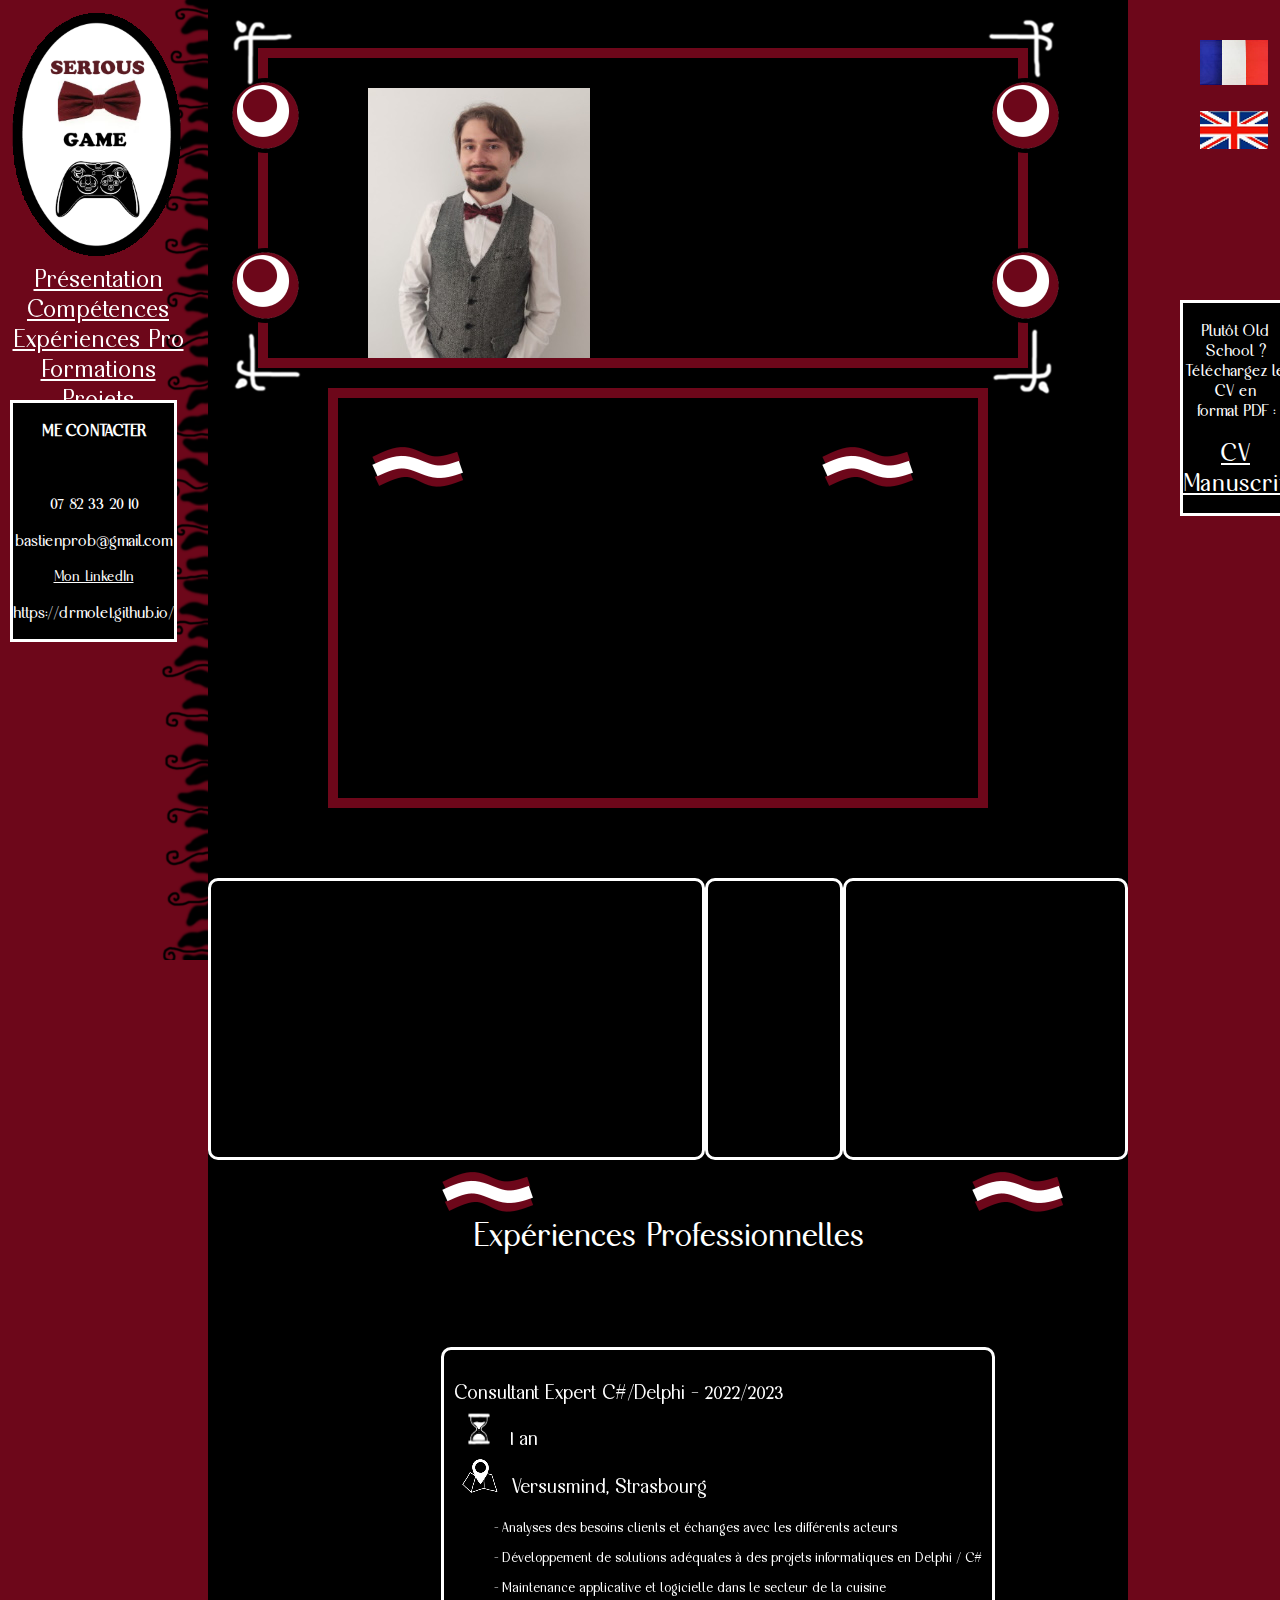
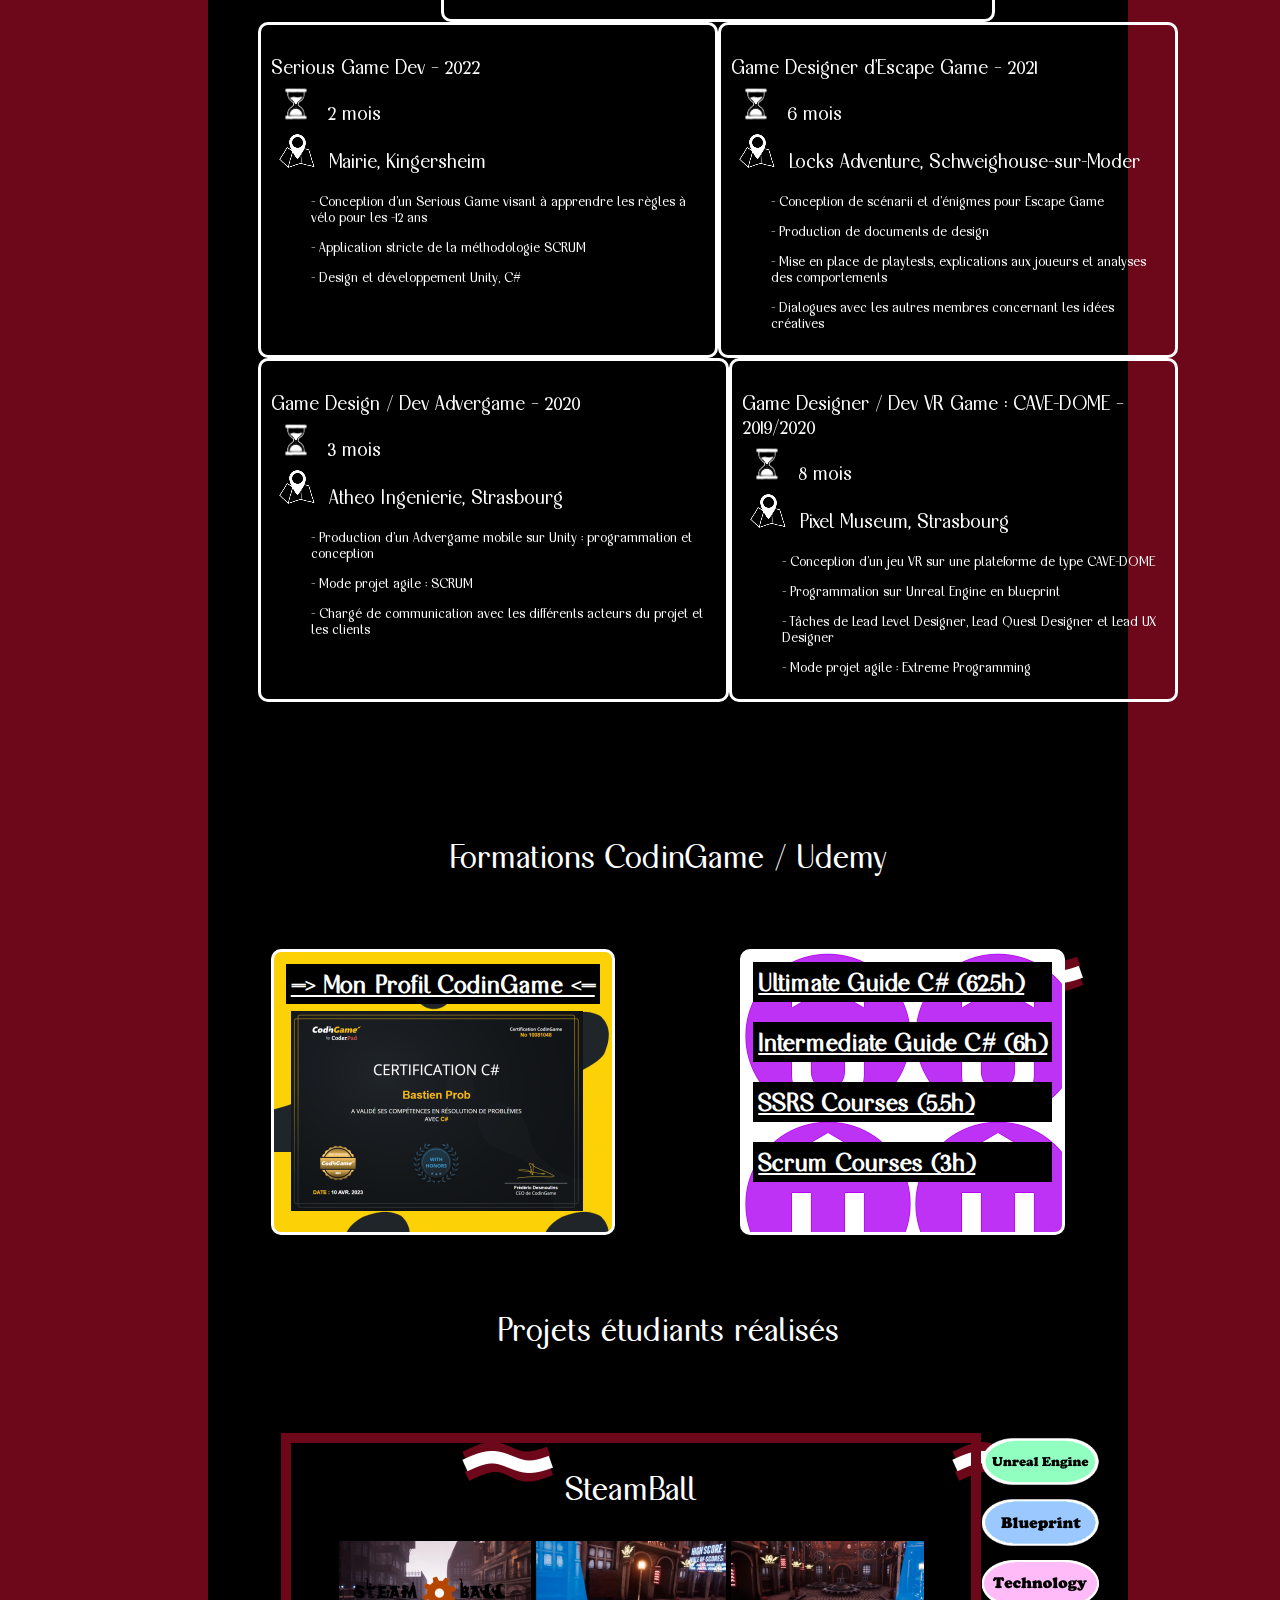
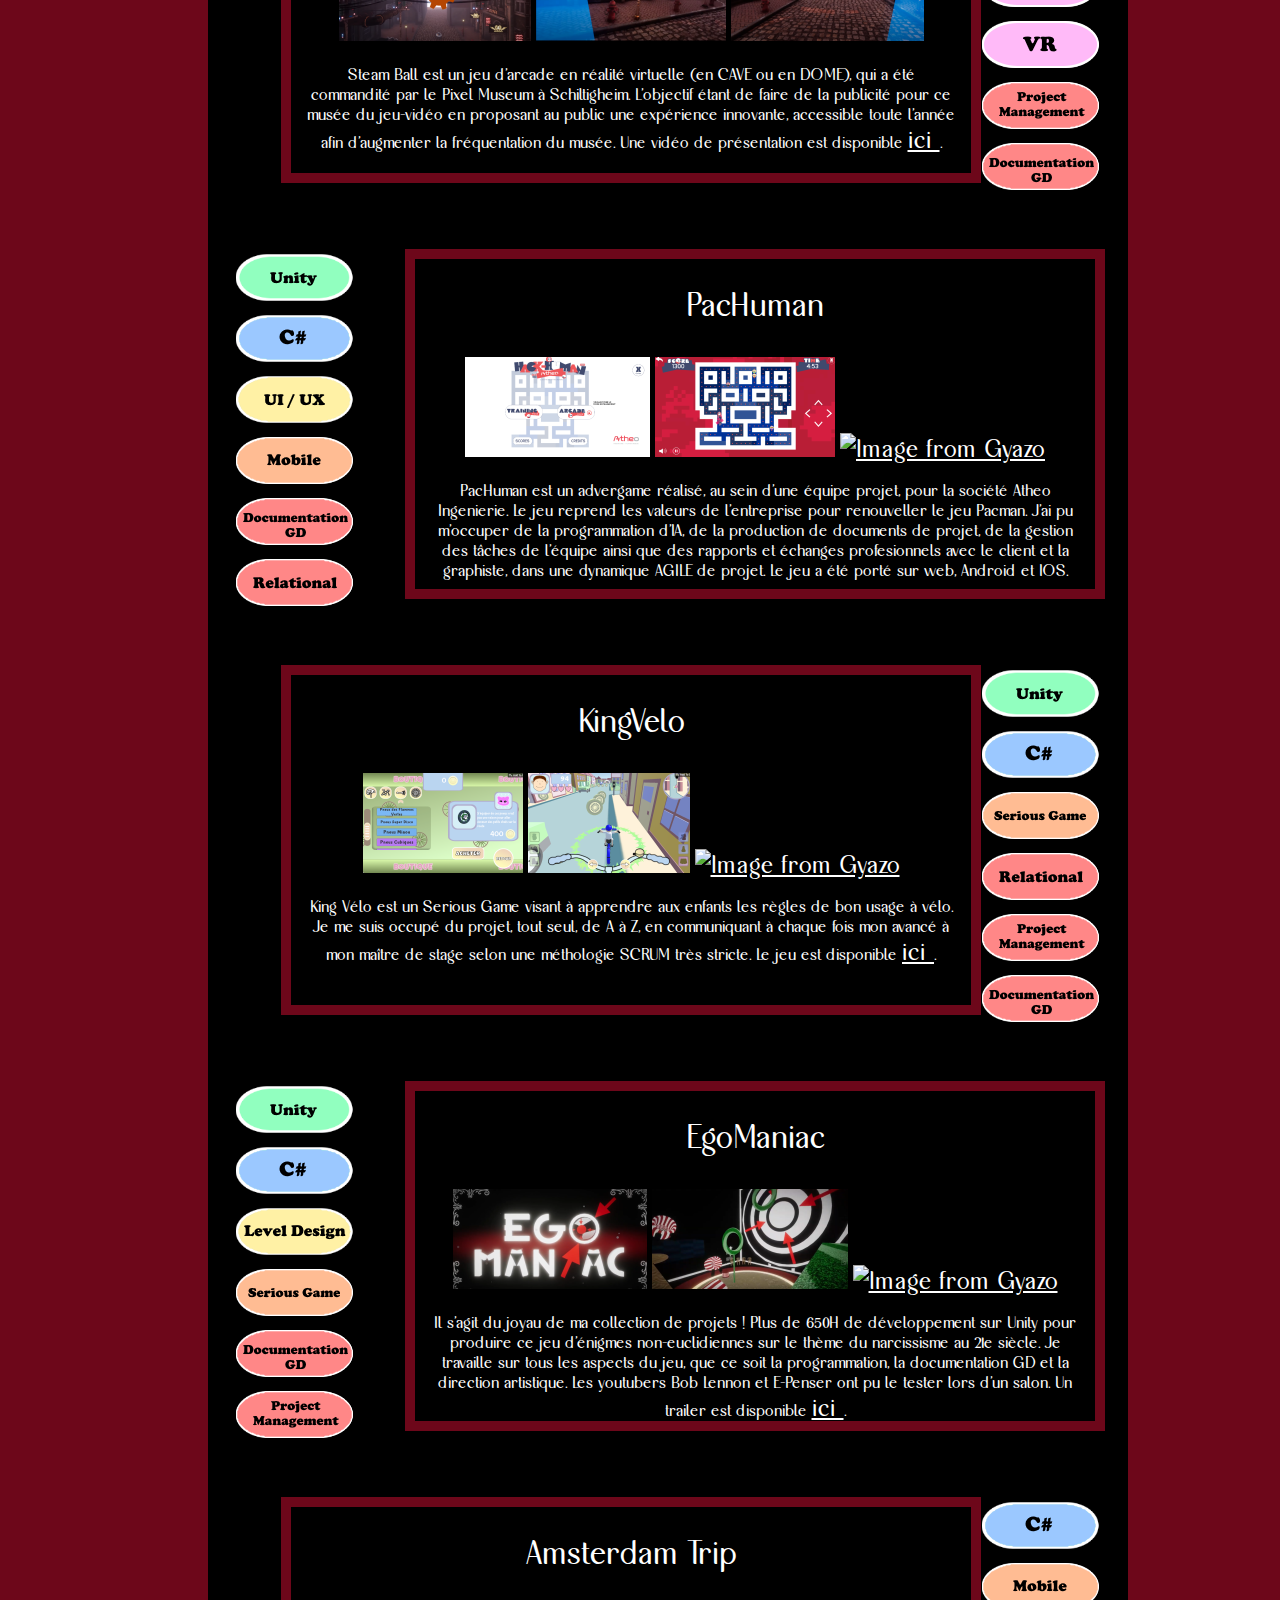
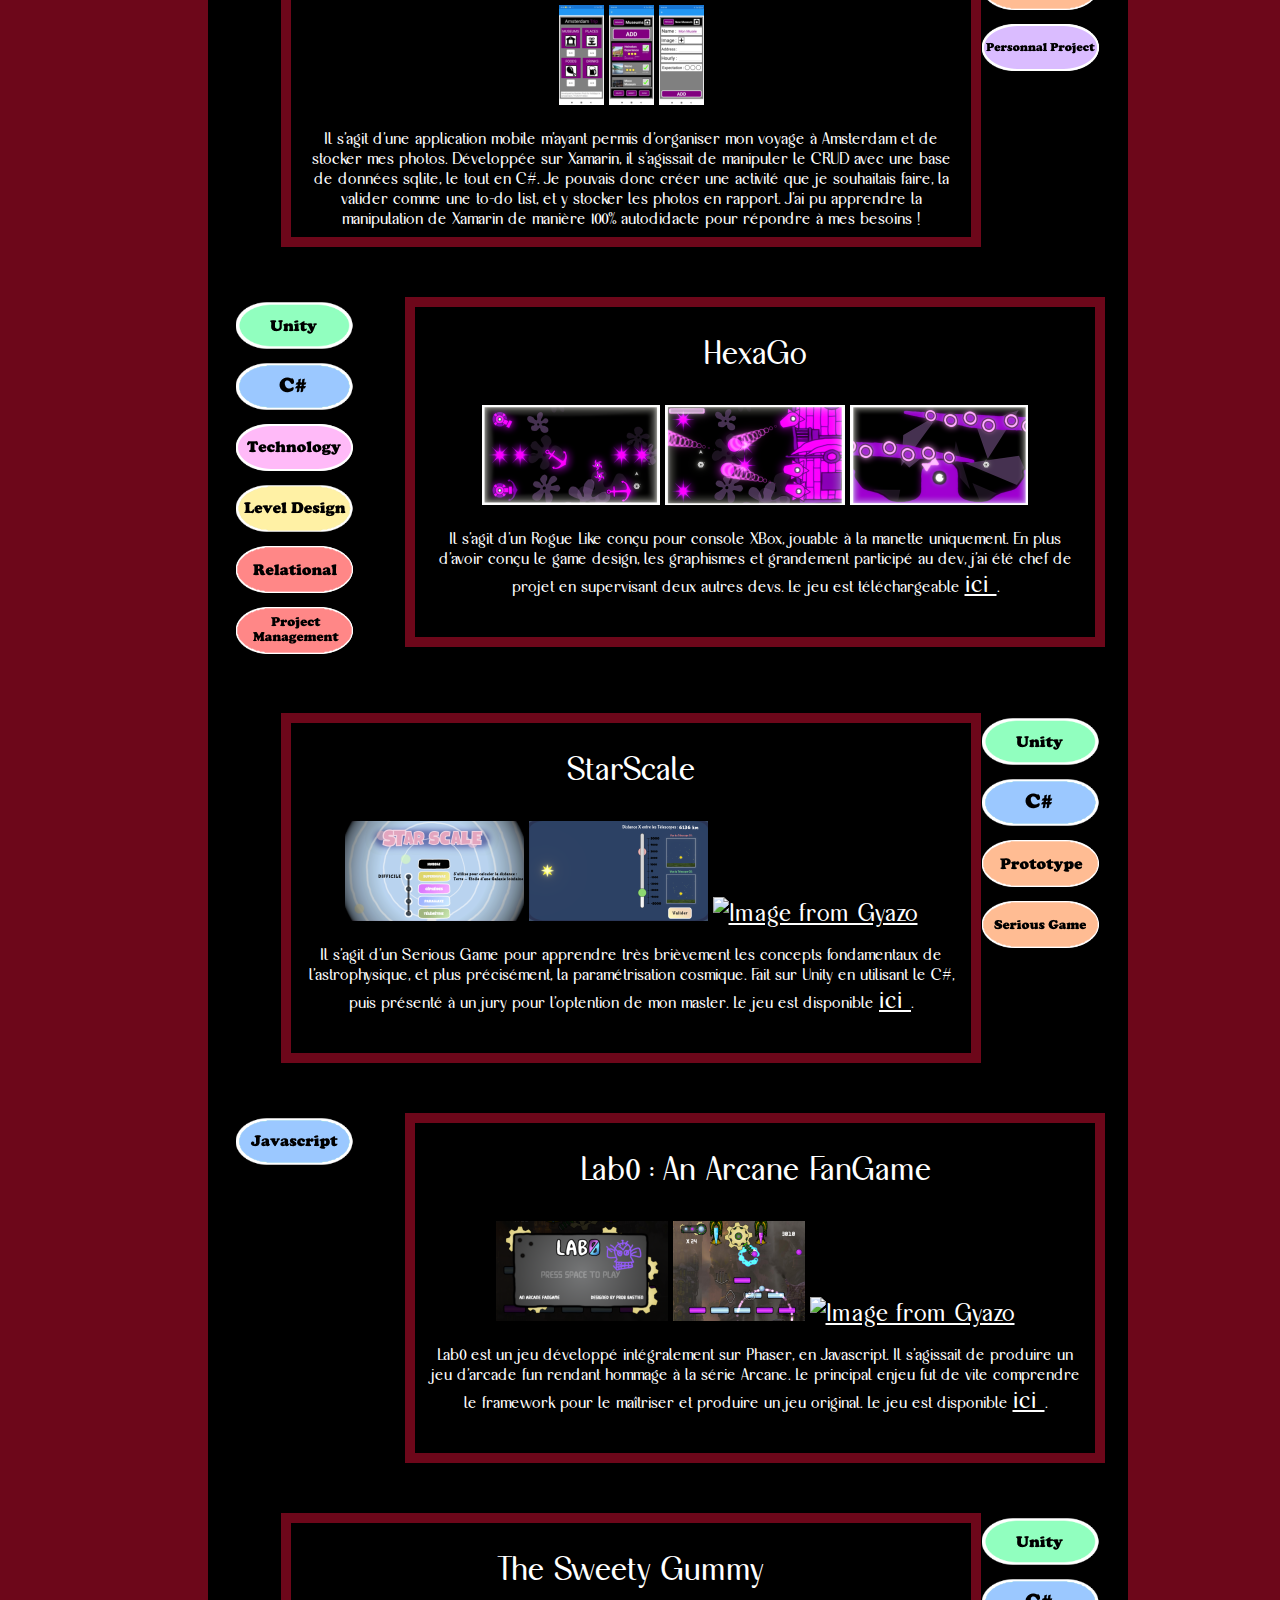
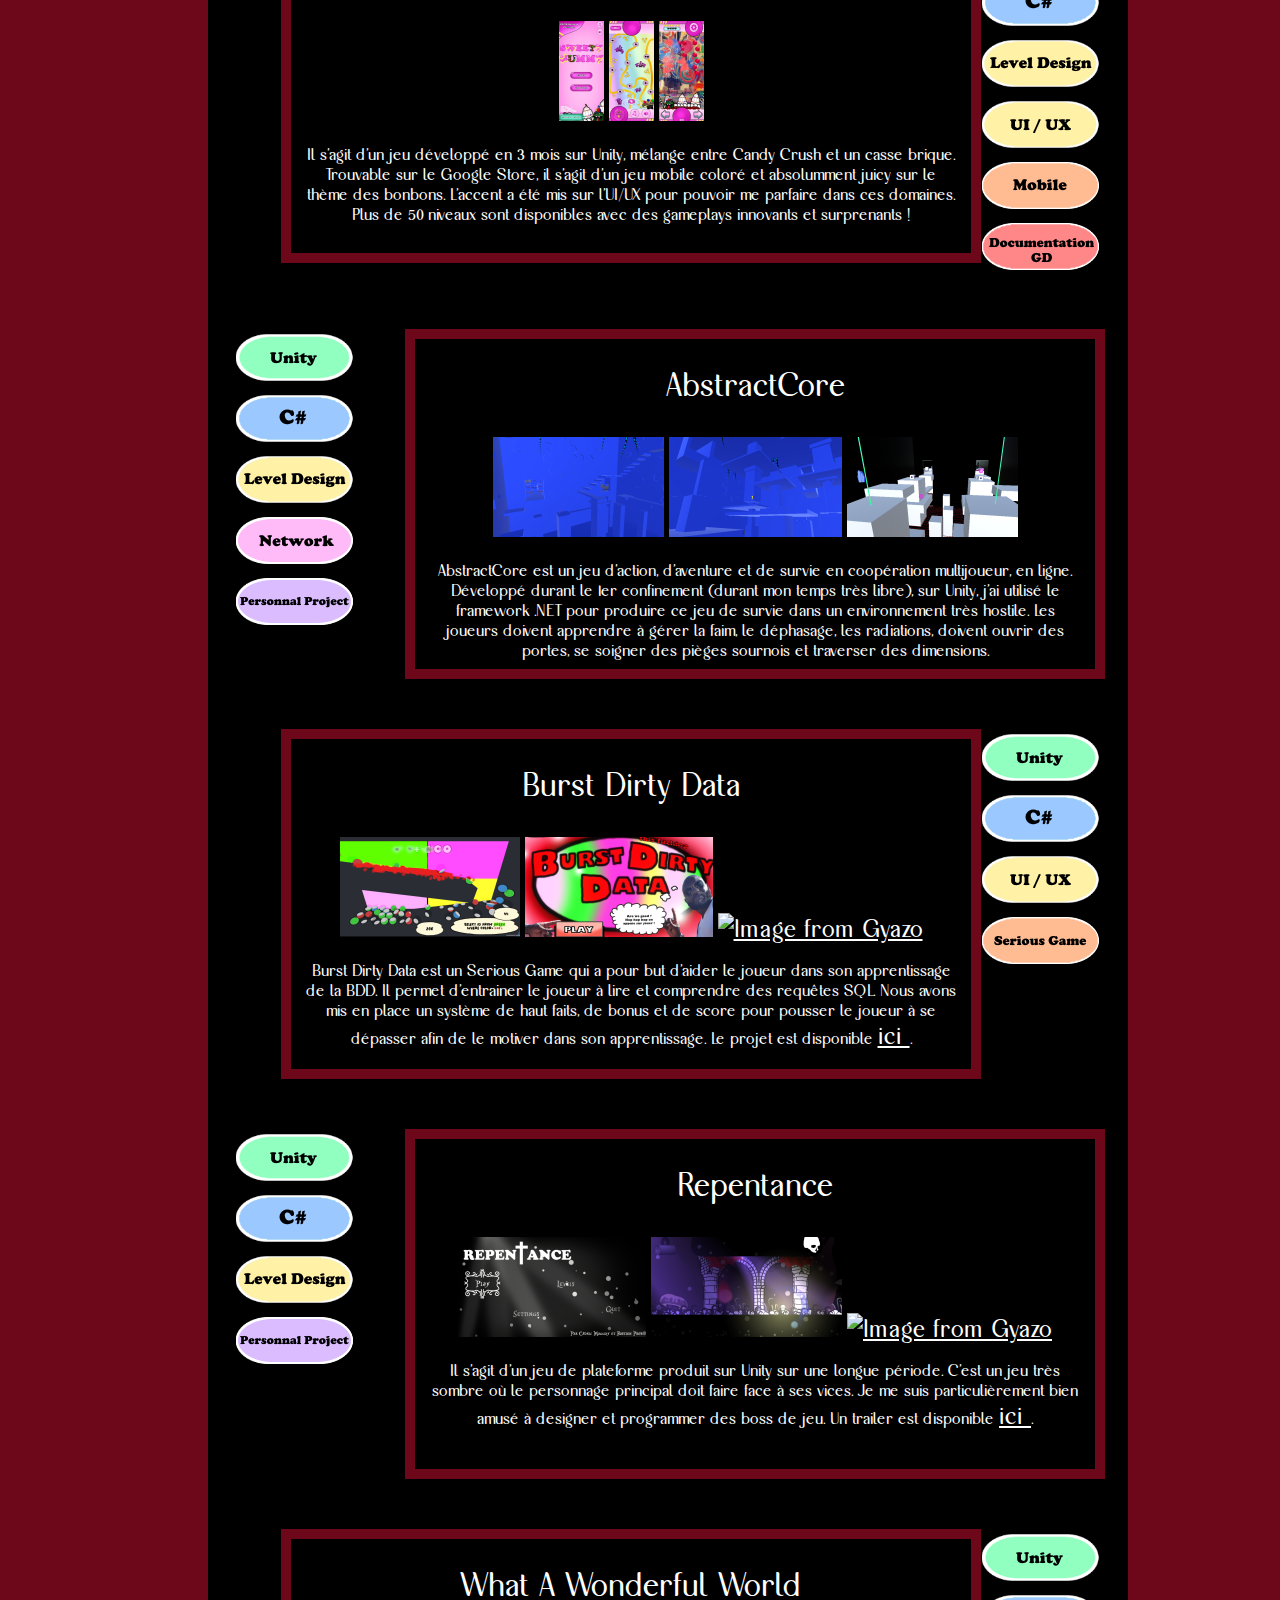
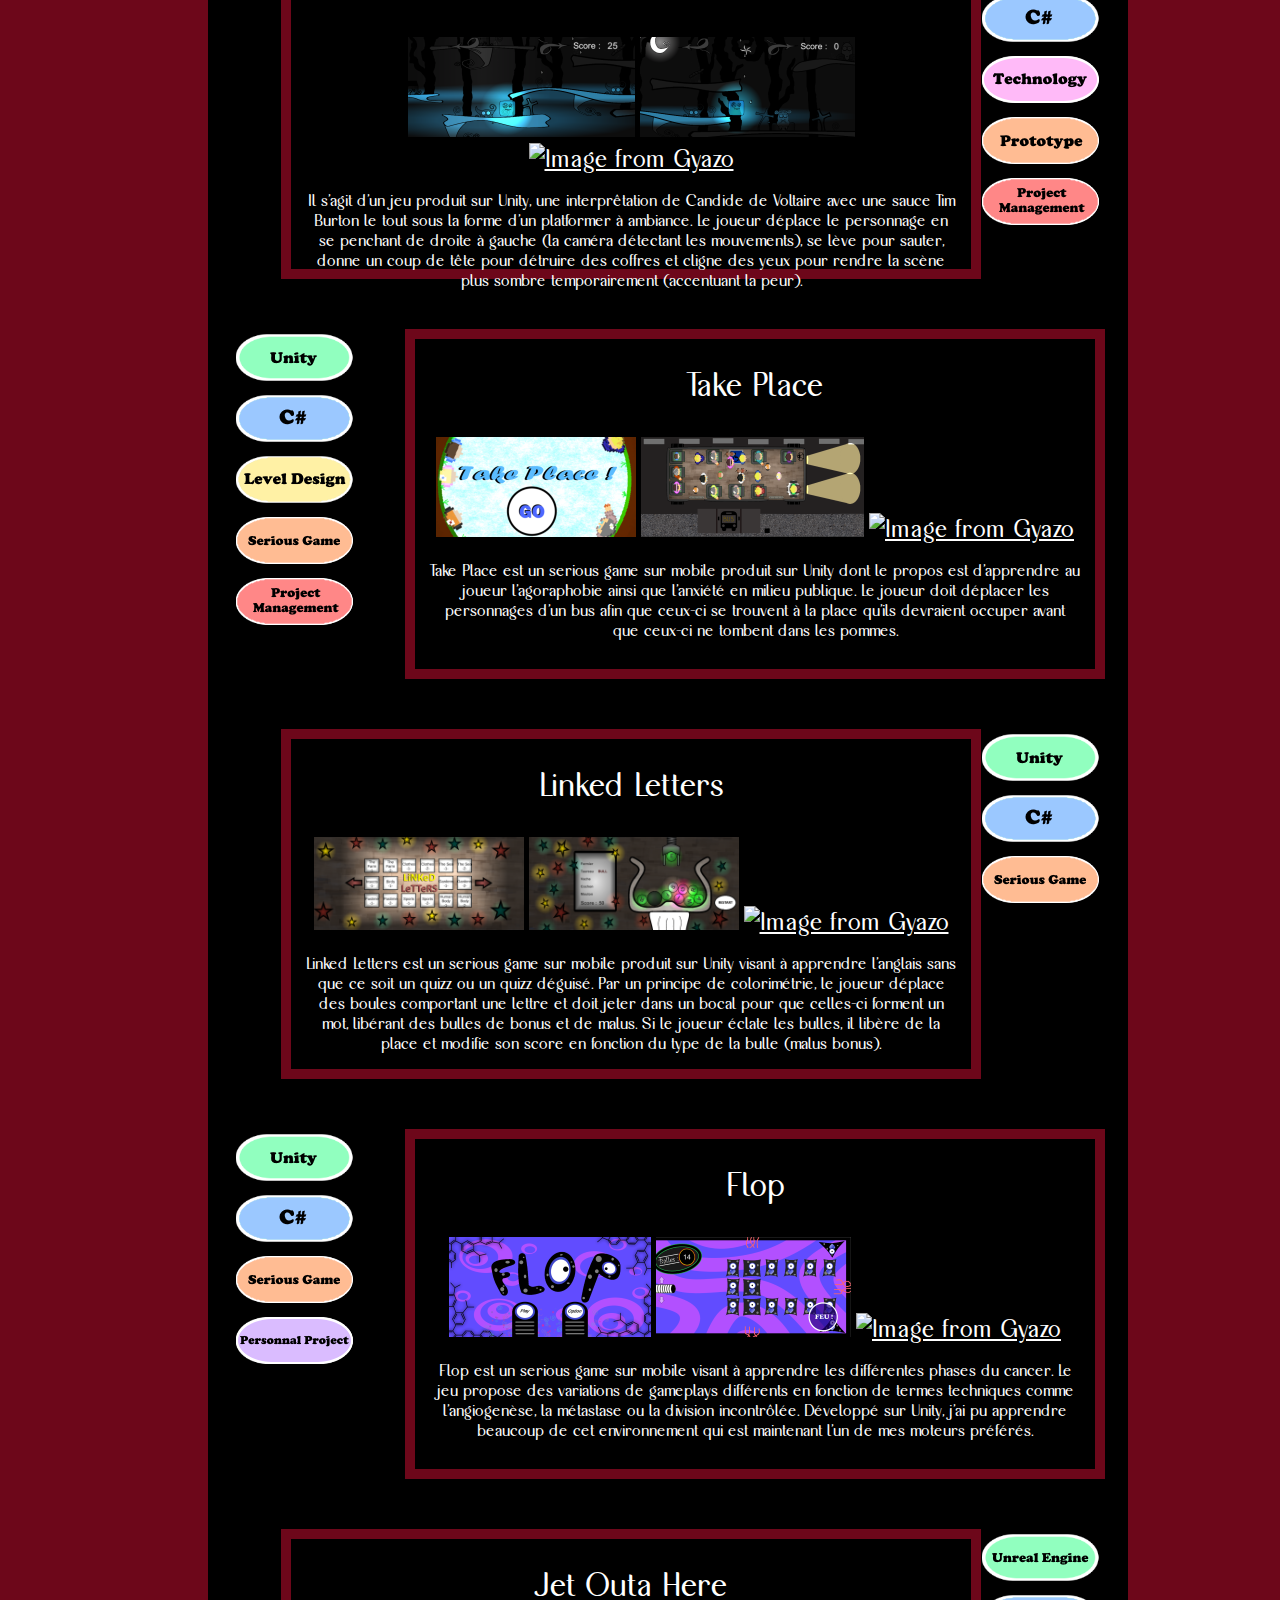
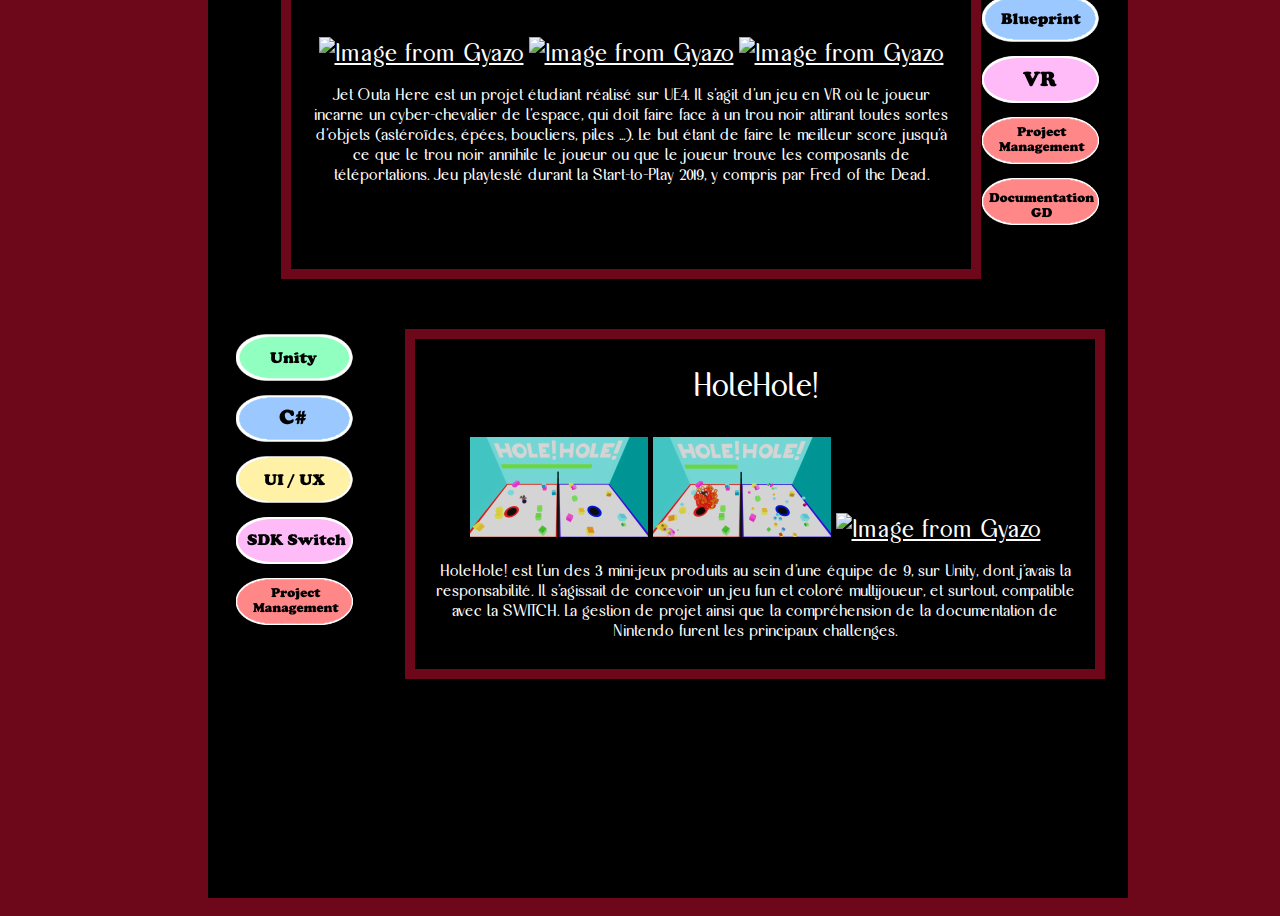
==== commit 493bdb95: "2023" ====
--- a/index.html
+++ b/index.html
@@ -24,12 +24,13 @@
 		<div onmouseover="animateAnchor(this)" onmouseout="resetAnchor(this)"> <a href="#Presentation"> Présentation </a> </div>
 		<div onmouseover="animateAnchor(this)" onmouseout="resetAnchor(this)"> <a href="#Competences"> Compétences </a> </div>
 		<div onmouseover="animateAnchor(this)" onmouseout="resetAnchor(this)"> <a href="#ExperiencePro"> Expériences Pro </a> </div>
+		<div onmouseover="animateAnchor(this)" onmouseout="resetAnchor(this)"> <a href="#Formations"> Formations </a> </div>
 		<div onmouseover="animateAnchor(this)" onmouseout="resetAnchor(this)"> <a href="#Projets"> Projets </a> </div> <br/> <br/> <br/> <br/><br/> <br/> <br/> <br/> <br/>
 	</div>
 
-	<div id="fixed3">
+	<div id="fixed3" style="border:solid; background-color:black;">
 		<p>Plutôt Old School ? <br/> Téléchargez le CV en <br/> format PDF :</p>
-		<p><a href="CV_BastienProb.pdf">CV Manuscrit</a>.</p>
+		<p><a href="CV_2023.pdf">CV Manuscrit</a>.</p>
 	</div>
 
 	<div id="fixed5">
@@ -37,11 +38,11 @@
 		<img src="image/coin.png" width="30" height="30">
 	</div>
 
-	<div id="fixed2">
+	<div id="fixed2" style="border:solid; background-color:black;">
 		<p><strong> ME CONTACTER </strong></p> <br/>
 		<p> 07 82 33 20 10 </p>
 		<p> bastienprob@gmail.com </p>
-		<p> b.prob@ludus-academie.com </p>
+		<p style="font-size: 10px"> <a href="https://www.linkedin.com/in/bastien-prob-571bb61b9/">Mon LinkedIn</a>  </p>
 		<p> https://drmole1.github.io/ </p>
 	</div>
 
@@ -53,9 +54,9 @@
 	<div id="background_centre">
 
 		<div id="cadre_pres" class="fade_intro" style="color:black;">
-			<img src ="image/photo_moi2.png" class="maphoto" alt="Prob Bastien"/> 
+			<img src ="image/photo_moi4.jpg" class="maphoto" alt="Prob Bastien"/> 
 			<p class="titre_pres" id="Presentation">Bastien Prob</p> <br/>
-			<p class="titre_pres">Game Designer et Developpeur</p>
+			<p class="titre_pres">Développeur, Expert C# et Delphi</p>
 		</div>
 		<br/>
 		<img src="image/btn_mini.png" id="btn_mini_haut1">
@@ -73,8 +74,8 @@
 			<p class="titre_pres2"> Présentation </p>
 			<img src="image/coin.png" class="coin" id="coinPresentation" onmouseover="mouseOnCoin(this)" onmouseout="mouseOutCoin(this)" onclick="clickOnCoin(this)">
 			<p>
-				<span class="toFade">Titulaire d’un diplôme </span><span class="toEnhance">bac +5 "Chef de projets informatiques et multimédia"</span><span class="toFade">, je suis </span><span class="toEnhance">développeur informatique</span><span class="toFade">, spécialisé dans le </span><span class="toEnhance">développement de jeux vidéo</span>. <br/> 
-				<span class="toFade">Passionné de conception de jeux depuis mes 6 ans, je me suis vite orienté dans la création de jeux vidéo durant mes années de collège. Ainsi, c’est donc naturellement que j’en ai fait ma vocation. Avec le temps, mon domaine d'expertise s'est élargi au </span><span class="toEnhance">web, au mobile, à la BDD et à l'applicationnel.</span> <br/> 
+				<span class="toFade">Titulaire d’un diplôme </span><span class="toEnhance">bac +5 "Chef de projets informatiques et multimédia"</span><span class="toFade">, je suis </span><span class="toEnhance">développeur informatique</span><span class="toFade">, spécialisé dans </span><span class="toEnhance">le langage de développement C#</span>. <br/> 
+				<span class="toFade">Passionné de conception de jeux depuis mes 6 ans, je me suis vite orienté vers la création de jeux vidéo durant mes années de collège, puis dans mes études.  Avec le temps, mon domaine d'expertise s'est élargi au </span><span class="toEnhance">web, au mobile, à la data et à l'applicationnel.</span> <br/> 
 				<span class="toFade">Le </span><span class="toEnhance">Serious Game</span><span class="toFade"> m’attire tout particulièrement pour sa dimension sérieuse et le fait qu’elle puisse apporter des avantages qui vont au-delà du simple amusement.</span>
 			</p>
 		</div>
@@ -91,14 +92,12 @@
 				<div class="grand_font">
 					<u>Hardskills</u>
 				</div> <br/>
-				- <strong> Moteurs de Jeux </strong>: Unity et UE4<br/>
-				- <strong> Langages de Prédilection </strong>: C#, C++, Javascript, Blueprint <br/>
-				- <strong> Langages appris </strong>: HTML, CSS, Java, Php, SQL, C, Python <br/> 
-				- <strong> Environnements </strong>: .NET, React, PhPMyAdmin, Postman, Xamarin <br/> 
-				- Compréhension des corps de métiers du JV / dev <br/>
-				- Maîtrise de gestion de projet (GitHub, Trello, JIRA, SCRUM...)<br/>
-				- Ecriture de documents de design / code <br/>
-				- Level Design, UI / UX, VR, Prototypage <br/>
+				- <strong> Langages de prédilection </strong>: C#, Delphi, SQL, Javascript <br/>
+				- <strong> Outils maîtrisés </strong>: SSMS, SSRS, PhPMyAdmin, Postman, Excel, Teams, mRemoteNG <br/> 
+				- <strong> Environnements / Frameworks </strong>:  ASP.NET, Winforms, Blazor, Razor pages, Xamarin <br/> 
+				- <strong> Gestion de projets </strong>: GitHub, Trello, Jira, Scrum, OtO, Tfs <br/>
+				- Ecriture de documentations / UML <br/>
+				- Moteurs Unity et Unreal Engine / Jeux Mobile et VR <br/>
 				- <strong> English </strong>, of course
 			</div>
 			<div class="font_spe spe_border" id="skills02" onmouseover="fadeSkills(1), fadeSkills(3), unFadeSkills(2), startShake(this)" onmouseout="unFadeSkills(1), unFadeSkills(2), unFadeSkills(3), resetShake(this)">
@@ -120,10 +119,10 @@
 				</div> <br/>
 				- <strong> Ecriture </strong> (Roman, Poésies, Fanfictions ...) <br/>
 				- <strong> Musique </strong> (Piano, Ukulélé, Flûte Irlandaise ...) <br/>
-				- <strong> Sport </strong> (Musculation et Natation) <br/>
+				- <strong> Jeu de Rôle </strong> <br/>
 				- <strong> Culture Générale et Blindtests </strong> <br/>
 				- <strong> Lecture </strong> (beaucoup de fantasy) <br/>
-				- <strong> Peinture </strong> (commencé récemment) <br/>
+				- <strong> Peinture </strong> <br/>
 				- <strong> Ancien tireur à la carabine </strong> (8 ans de tir)
 				<img src="image/coin.png" class="coin" id="coinPresentation" onmouseover="mouseOnCoin(this)" onmouseout="mouseOutCoin(this)" onclick="clickOnCoin(this)">
 			</div>
@@ -139,117 +138,156 @@
 
 
 		<div id="experience_pro">
-
 			<div class="colonne deplace_to_left_50">
-			<div class="spe_border width_pro" onmouseover="changeExpProWhenHover(this), startShake(this)" onmouseout="resetExpPro(this), resetShake(this)">
-			<p class="titre_pro"> Serious Game Dev – 2022
-			<br/> 
-			<tabble> 
-				<tr>
-					<td><img src="image/logo_duree.png"></td>
-					<td>2 mois</td>
-				</tr> <br/>
-				<img src="image/coin.png" class="coin" id="coinPresentation" onmouseover="mouseOnCoin(this)" onmouseout="mouseOutCoin(this)" onclick="clickOnCoin(this)">
-				<tr>
-					<td><img src="image/logo_lieu.png"></td>
-					<td>Mairie, Kingersheim</td>
-				</tr> 
-			</tabble>
-			</p>  
-			<ul>- Conception d'un Serious Game visant à apprendre les règles à vélo pour les -12 ans </ul> 
-			<ul>- Application stricte de la méthodologie SCRUM </ul>
-			<ul>- Design et développement Unity, C# </ul><br/>
-			</div>
-
-			<div class="spe_border width_pro" onmouseover="changeExpProWhenHover(this), startShake(this)" onmouseout="resetExpPro(this), resetShake(this)">
-			<p class="titre_pro"> Game Designer d’Escape Game – 2021
-			<br/> 
-			<tabble> 
-				<tr>
-					<td><img src="image/logo_duree.png"></td>
-					<td>6 mois</td>
-				</tr> <br/>
-				<tr>
-					<td><img src="image/logo_lieu.png"></td>
-					<td>Locks Adventure, Schweighouse-sur-Moder</td>
-				</tr> 
-			</tabble>
-			</p>  
-			<ul>- Conception de scénarii et d’énigmes pour Escape Game </ul> 
-			<ul>- Production de documents de design </ul>
-			<ul>- Mise en place de playtests, explications aux joueurs et analyses des comportements </ul>
-			<ul>- Dialogues avec les autres membres concernant les idées créatives </ul> <br/>
-			<img src="image/coin.png" class="coin" id="coinPresentation" onmouseover="mouseOnCoin(this)" onmouseout="mouseOutCoin(this)" onclick="clickOnCoin(this)">
-			</div>
+				<div class="spe_border width_pro" onmouseover="changeExpProWhenHover(this), startShake(this)" onmouseout="resetExpPro(this), resetShake(this)">
+					<p class="titre_pro"> Consultant Expert C#/Delphi – 2022/2023
+					<br/> 
+					<tabble> 
+						<tr>
+							<td><img src="image/logo_duree.png"></td>
+							<td>1 an</td>
+						</tr> <br/>
+						<img src="image/coin.png" class="coin" id="coinPresentation" onmouseover="mouseOnCoin(this)" onmouseout="mouseOutCoin(this)" onclick="clickOnCoin(this)">
+						<tr>
+							<td><img src="image/logo_lieu.png"></td>
+							<td>Versusmind, Strasbourg</td>
+						</tr> 
+					</tabble>
+					</p>  
+					<ul style="font-size:14px;">- Analyses des besoins clients et échanges avec les différents acteurs </ul>
+					<ul style="font-size:14px;">- Développement de solutions adéquates à des projets informatiques en Delphi / C# </ul> 
+					<ul style="font-size:14px;">- Maintenance applicative et logicielle dans le secteur de la cuisine </ul>
+				</div>
 			</div>
 
 			<div class="colonne deplace_to_left_50">
-			<div class="spe_border width_pro" onmouseover="changeExpProWhenHover(this), startShake(this)" onmouseout="resetExpPro(this), resetShake(this)">
-			<p class="titre_pro"> Game Design / Dev Advergame – 2020
-			<br/> 
-			<img src="image/coin.png" class="coin" id="coinPresentation" onmouseover="mouseOnCoin(this)" onmouseout="mouseOutCoin(this)" onclick="clickOnCoin(this)">
-			<tabble> 
-				<tr>
-					<td><img src="image/logo_duree.png"></td>
-					<td>3 mois</td>
-				</tr> <br/>
-				<tr>
-					<td><img src="image/logo_lieu.png"></td>
-					<td>Atheo Ingenierie, Strasbourg</td>
-				</tr> 
-			</tabble>
-			</p>
-			<ul>- Production d’un Advergame mobile sur Unity : programmation et conception </ul>
-			<ul>- Mode projet agile : SCRUM </ul>
-			<ul>- Chargé de communication avec les différents acteurs du projet et les clients </ul> <br/>
-			</div>
-
-			<div class="spe_border width_pro" onmouseover="changeExpProWhenHover(this), startShake(this)" onmouseout="resetExpPro(this), resetShake(this)">
-			<p class="titre_pro"> Game Designer / Dev VR Game : CAVE-DOME – 2019/2020
-			<br/> 
-			<tabble> 
-				<tr>
-					<td><img src="image/logo_duree.png"></td>
-					<td>8 mois</td>
-				</tr> <br/>
-				<tr>
-					<td><img src="image/logo_lieu.png"></td>
-					<td>Pixel Museum, Strasbourg</td>
+				<div class="spe_border width_pro" onmouseover="changeExpProWhenHover(this), startShake(this)" onmouseout="resetExpPro(this), resetShake(this)">
+					<p class="titre_pro"> Serious Game Dev – 2022
+					<br/> 
+					<tabble> 
+						<tr>
+							<td><img src="image/logo_duree.png"></td>
+							<td>2 mois</td>
+						</tr> <br/>
+						<img src="image/coin.png" class="coin" id="coinPresentation" onmouseover="mouseOnCoin(this)" onmouseout="mouseOutCoin(this)" onclick="clickOnCoin(this)">
+						<tr>
+							<td><img src="image/logo_lieu.png"></td>
+							<td>Mairie, Kingersheim</td>
+						</tr> 
+					</tabble>
+					</p>  
+					<ul style="font-size:14px;">- Conception d'un Serious Game visant à apprendre les règles à vélo pour les -12 ans </ul> 
+					<ul style="font-size:14px;">- Application stricte de la méthodologie SCRUM </ul>
+					<ul style="font-size:14px;">- Design et développement Unity, C# </ul>
+				</div>
+
+				<div class="spe_border width_pro" onmouseover="changeExpProWhenHover(this), startShake(this)" onmouseout="resetExpPro(this), resetShake(this)">
+					<p class="titre_pro"> Game Designer d’Escape Game – 2021
+					<br/> 
+					<tabble> 
+						<tr>
+							<td><img src="image/logo_duree.png"></td>
+							<td>6 mois</td>
+						</tr> <br/>
+						<tr>
+							<td><img src="image/logo_lieu.png"></td>
+							<td>Locks Adventure, Schweighouse-sur-Moder</td>
+						</tr> 
+					</tabble>
+					</p>  
+					<ul style="font-size:14px;">- Conception de scénarii et d’énigmes pour Escape Game </ul> 
+					<ul style="font-size:14px;">- Production de documents de design </ul>
+					<ul style="font-size:14px;">- Mise en place de playtests, explications aux joueurs et analyses des comportements </ul>
+					<ul style="font-size:14px;">- Dialogues avec les autres membres concernant les idées créatives </ul>
 					<img src="image/coin.png" class="coin" id="coinPresentation" onmouseover="mouseOnCoin(this)" onmouseout="mouseOutCoin(this)" onclick="clickOnCoin(this)">
-				</tr> 
-			</tabble>
-			</p>
-
-			<ul>- Conception d’un jeu VR sur une plateforme de type CAVE-DOME </ul>
-			<ul>- Programmation sur Unreal Engine en blueprint </ul>
-			<ul>- Tâches de Lead Level Designer, Lead Quest Designer et Lead UX Designer </ul>
-			<ul>- Mode projet agile : Extreme Programming </ul> <br/>
-			</div>
+				</div>
 			</div>
 
 			<div class="colonne deplace_to_left_50">
-			<div class="spe_border width_pro" onmouseover="changeExpProWhenHover(this), startShake(this)" onmouseout="resetExpPro(this), resetShake(this)">
-			<p class="titre_pro">Préparateur de commandes en logistique – 2018
-			<br/>
-			<tabble> 
-				<tr>
-					<td><img src="image/logo_duree.png"></td>
-					<td>3 mois</td>
-				</tr> <br/>
-				<tr>
-					<td><img src="image/logo_lieu.png"></td>
-					<td>Décathlon, Wittenheim</td>
-				</tr> 
-			</tabble>
-			</p>
-
-	    	<ul>- Préparation et réparation de vélos </ul>
-	    	<img src="image/coin.png" class="coin" id="coinPresentation" onmouseover="mouseOnCoin(this)" onmouseout="mouseOutCoin(this)" onclick="clickOnCoin(this)">
-	    	<ul>- Stockage de colis (en mode Tétris)</ul>
-  			<ul>- Transports de colis </ul> <br/>
-  			</div>
-  			</div>
-		</div> <br/><br/><br/><br/><br/><br/><br/>
+				<div class="spe_border width_pro" onmouseover="changeExpProWhenHover(this), startShake(this)" onmouseout="resetExpPro(this), resetShake(this)">
+					<p class="titre_pro"> Game Design / Dev Advergame – 2020
+					<br/> 
+					<img src="image/coin.png" class="coin" id="coinPresentation" onmouseover="mouseOnCoin(this)" onmouseout="mouseOutCoin(this)" onclick="clickOnCoin(this)">
+					<tabble> 
+						<tr>
+							<td><img src="image/logo_duree.png"></td>
+							<td>3 mois</td>
+						</tr> <br/>
+						<tr>
+							<td><img src="image/logo_lieu.png"></td>
+							<td>Atheo Ingenierie, Strasbourg</td>
+						</tr> 
+					</tabble>
+					</p>
+					<ul style="font-size:14px;">- Production d’un Advergame mobile sur Unity : programmation et conception </ul>
+					<ul style="font-size:14px;">- Mode projet agile : SCRUM </ul>
+					<ul style="font-size:14px;">- Chargé de communication avec les différents acteurs du projet et les clients </ul>
+				</div>
+
+				<div class="spe_border width_pro" onmouseover="changeExpProWhenHover(this), startShake(this)" onmouseout="resetExpPro(this), resetShake(this)">
+					<p class="titre_pro"> Game Designer / Dev VR Game : CAVE-DOME – 2019/2020
+					<br/> 
+					<tabble> 
+						<tr>
+							<td><img src="image/logo_duree.png"></td>
+							<td>8 mois</td>
+						</tr> <br/>
+						<tr>
+							<td><img src="image/logo_lieu.png"></td>
+							<td>Pixel Museum, Strasbourg</td>
+							<img src="image/coin.png" class="coin" id="coinPresentation" onmouseover="mouseOnCoin(this)" onmouseout="mouseOutCoin(this)" onclick="clickOnCoin(this)">
+						</tr> 
+					</tabble>
+					</p>
+
+					<ul style="font-size:14px;">- Conception d’un jeu VR sur une plateforme de type CAVE-DOME </ul>
+					<ul style="font-size:14px;">- Programmation sur Unreal Engine en blueprint </ul>
+					<ul style="font-size:14px;">- Tâches de Lead Level Designer, Lead Quest Designer et Lead UX Designer </ul>
+					<ul style="font-size:14px;">- Mode projet agile : Extreme Programming </ul>
+				</div>
+			</div>
+
+		</div> <br/><br/><br/><br/><br/><br/>
+
+
+		<img src="image/flag.png" id="flag5">
+		<img src="image/flag.png" id="flag6">
+		<p class="titre" id="Formations">
+			Formations CodinGame / Udemy
+		</p> <br/> 
+
+		<div class="colonne">
+			<div class="spe_border" style="background-image: url(image/codin_logo.png);">
+				<table>
+					<tr>
+						<td style="padding: 5px; background-color:black;"> 
+							<a style="font-weight: bold;" href="https://www.codingame.com/profile/698cb9e65098e6c68f2043b6f0cdc9a29913305"> ==> Mon Profil CodinGame <== </a> 
+						</td>
+					</tr>
+					<tr>
+						<td style="padding: 5px;"> <img src="image/codin_02.png"> </td>
+					</tr>
+				</table>
+			</div>
+
+			<div class="spe_border" style="background-image: url(image/udemy_logo.png);">
+					<div style="padding: 5px; background-color:black;"> <a style="font-weight: bold;" href="FormationUltimate.pdf">Ultimate Guide C# (62.5h)</a> </div> <br/>
+					<div style="padding: 5px; background-color:black;"> <a style="font-weight: bold;" href="FormationIntermediate.pdf">Intermediate Guide C# (6h)</a> </div> <br/>
+					<div style="padding: 5px; background-color:black;"> <a style="font-weight: bold;" href="FormationSSRS.pdf">SSRS Courses (5.5h)</a> </div> <br/>
+					<div style="padding: 5px; background-color:black;"> <a style="font-weight: bold;" href="FormationScrum.pdf">Scrum Courses (3h)</a> </div>
+			</div>
+		</div>
+		
+
+
+		<br/><br/><br/>
+		<img src="image/flag.png" id="flag7">
+		<img src="image/flag.png" id="flag8">
+		<p class="titre" id="Projets">
+			Projets étudiants réalisés
+		</p>
+
+		</p> <br/> <br/> <br/> <br/> 
 
 		<div class="colonne_proj">
 		<div class="box_gauche">
@@ -298,42 +336,6 @@
 		<div class="colonne_proj">
 		<div class="box_gauche">
 			<p class="titre_box">
-				L'Epreuve de L'Ombre
-			</p>
-			<a href="image/edo1_max.png" target="_blank"><img src="image/edo1.png"></a>
-			<p>
-				L'Epreuve de l'Ombre est un scénario d'Escape Game Urbain, réalisable dans la ville d'Haguenau. Les joueurs incarnent des voleurs testant leur aptitude à concevoir un casse. La filature, la discrétion, la falsification, le crochetage ... font parties intégrantes des énigmes. Conçu durant mon stage de 6 mois chez Locks Adventure : https://locksadventure.fr/nos-missions
-			</p>
-		</div> 
-		<div>
-			<img src="image/tampon/NarrativeDesign.png"> <br/>
-			<div onmouseover="startShake(this)" onmouseout="resetShake(this)"> <img src="image/tampon/DocGD.png"> <img src="image/coin.png" class="coin" id="coinPresentation" onmouseover="mouseOnCoin(this)" onmouseout="mouseOutCoin(this)" onclick="clickOnCoin(this)"> </div>
-			<img src="image/tampon/Relationnel.png">
-		</div>
-		</div>
-
-		<div class="colonne_proj">
-		<div>
-			<img src="image/tampon/NarrativeDesign.png"> <br/>
-			<div onmouseover="startShake(this)" onmouseout="resetShake(this)"> <img src="image/tampon/Prototype.png"> <img src="image/coin.png" class="coin" id="coinPresentation" onmouseover="mouseOnCoin(this)" onmouseout="mouseOutCoin(this)" onclick="clickOnCoin(this)"> </div>
-			<img src="image/tampon/GestionProjet.png"> <br/>
-			<div onmouseover="startShake(this)" onmouseout="resetShake(this)"> <img src="image/tampon/DocGD.png"> <img src="image/coin.png" class="coin" id="coinPresentation" onmouseover="mouseOnCoin(this)" onmouseout="mouseOutCoin(this)" onclick="clickOnCoin(this)"> </div>
-			<img src="image/tampon/Relationnel.png">
-		</div>
-		<div class="box_droite">
-			<p class="titre_box">
-				La Gloire des Vikings
-			</p>
-			<a href="image/gdv1_max.png" target="_blank"><img src="image/gdv1.png"></a>
-			<p>
-				La Gloire des Vikings est un scénario d'Escape Game à faire à la maison. J'ai dû m'occuper entièrement du projet, depuis le pitch de la thématique, jusqu'à l'organisation des playtests, en passant par la construction des prototypes en carton et au design des énigmes/histoires. Conçu durant mon stage de 6 mois chez Locks Adventure : https://locksadventure.fr/nos-missions
-			</p>
-		</div> 
-		</div>
-
-		<div class="colonne_proj">
-		<div class="box_gauche">
-			<p class="titre_box">
 				KingVelo
 			</p>
 			<a href="image/kv1_max.png" target="_blank"><img src="image/kv1.png"></a>
@@ -353,44 +355,30 @@
 		</div>
 		</div>
 
-		<img src="image/flag.png" id="flag5">
-		<img src="image/flag.png" id="flag6">
-		<p class="titre" id="Projets">
-			Projets étudiants réalisés
-		</p>
-		<p class="soustitre">
-			Du plus récent au plus ancien.
-		</p> <br/> <br/> <br/> <br/> <br/> <br/> <br/><br/>
-
-		<div class="colonne_proj">
-		<div class="box_gauche">
-			<p class="titre_box">
-				EgoManiac
-			</p>
-			<a href="image/ego1_max.png" target="_blank"><img src="image/ego1.png"></a>
-			<a href="image/ego2_max.png" target="_blank"><img src="image/ego2.png"></a>
-			<a href="https://gyazo.com/b8f4ce790c7fd2441d02a6e209029590"><img src="https://i.gyazo.com/b8f4ce790c7fd2441d02a6e209029590.gif" alt="Image from Gyazo" width="190"/></a>
-			<p>
-				Il s'agit du joyau de ma collection de projets ! Plus de 650H de développement sur Unity pour produire ce jeu d'énigmes non-euclidiennes sur le thème du narcissisme au 21e siècle. Je travaille sur tous les aspects du jeu, que ce soit la programmation, la documentation GD et la direction artistique. Les youtubers Bob Lennon et E-Penser ont pu le tester lors d'un salon. Un trailer est disponible <a href="https://www.youtube.com/watch?v=EKUL26Acfpk"> ici </a>.
-			</p>
-		</div>
-		<div>
+		<div class="colonne_proj">
+			<div>
 			<img src="image/tampon/Unity.png"> <br/>
 			<img src="image/tampon/CS.png"> <br/>
 			<img src="image/tampon/LevelDesign.png"> <br/>
 			<div onmouseover="startShake(this)" onmouseout="resetShake(this)"> <img src="image/tampon/SeriousGame.png"> <img src="image/coin.png" class="coin" id="coinPresentation" onmouseover="mouseOnCoin(this)" onmouseout="mouseOutCoin(this)" onclick="clickOnCoin(this)"> </div>
 			<img src="image/tampon/DocGD.png"> <br/>
 			<img src="image/tampon/GestionProjet.png">
-		</div>
-		</div>
-
-		<div class="colonne_proj">
-		<div>
-			<img src="image/tampon/CS.png"> <br/>
-			<img src="image/tampon/Mobile.png"> <br/>
-			<img src="image/tampon/ProjetPerso.png">
-		</div>
-		<div class="box_droite">
+			</div>
+			<div class="box_droite">
+				<p class="titre_box">
+					EgoManiac
+				</p>
+				<a href="image/ego1_max.png" target="_blank"><img src="image/ego1.png"></a>
+				<a href="image/ego2_max.png" target="_blank"><img src="image/ego2.png"></a>
+				<a href="https://gyazo.com/b8f4ce790c7fd2441d02a6e209029590"><img src="https://i.gyazo.com/b8f4ce790c7fd2441d02a6e209029590.gif" alt="Image from Gyazo" width="190"/></a>
+				<p>
+					Il s'agit du joyau de ma collection de projets ! Plus de 650H de développement sur Unity pour produire ce jeu d'énigmes non-euclidiennes sur le thème du narcissisme au 21e siècle. Je travaille sur tous les aspects du jeu, que ce soit la programmation, la documentation GD et la direction artistique. Les youtubers Bob Lennon et E-Penser ont pu le tester lors d'un salon. Un trailer est disponible <a href="https://www.youtube.com/watch?v=EKUL26Acfpk"> ici </a>.
+				</p>
+			</div>
+		</div>
+
+		<div class="colonne_proj">
+		<div class="box_gauche">
 			<p class="titre_box">
 				Amsterdam Trip
 			</p>
@@ -401,20 +389,14 @@
 				Il s'agit d'une application mobile m'ayant permis d'organiser mon voyage à Amsterdam et de stocker mes photos. Développée sur Xamarin, il s'agissait de manipuler le CRUD avec une base de données sqlite, le tout en C#. Je pouvais donc créer une activité que je souhaitais faire, la valider comme une to-do list, et y stocker les photos en rapport. J'ai pu apprendre la manipulation de Xamarin de manière 100% autodidacte pour répondre à mes besoins !
 			</p>
 		</div> 
+		<div>
+			<img src="image/tampon/CS.png"> <br/>
+			<img src="image/tampon/Mobile.png"> <br/>
+			<img src="image/tampon/ProjetPerso.png">
+		</div>
 		</div>	
 
 		<div class="colonne_proj">
-		<div class="box_gauche">
-			<p class="titre_box">
-				HexaGo
-			</p>
-			<a href="image/hexa1_max.png" target="_blank"><img src="image/hexa1.png"></a>
-			<a href="image/hexa2_max.png" target="_blank"><img src="image/hexa2.png"></a>
-			<a href="image/hexa3_max.png" target="_blank"><img src="image/hexa3.png"></a>
-			<p>
-				Il s'agit d'un Rogue Like conçu pour console XBox, jouable à la manette uniquement. En plus d'avoir conçu le game design, les graphismes et grandement participé au dev, j'ai été chef de projet en supervisant deux autres devs. Le jeu est téléchargeable <a href="https://cedric-robotman.itch.io/hexago"> ici </a>.
-			</p>
-		</div>
 		<div>
 			<img src="image/tampon/Unity.png"> <br/>
 			<div onmouseover="startShake(this)" onmouseout="resetShake(this)"> <img src="image/tampon/CS.png"> <img src="image/coin.png" class="coin" id="coinPresentation" onmouseover="mouseOnCoin(this)" onmouseout="mouseOutCoin(this)" onclick="clickOnCoin(this)"> </div>
@@ -423,24 +405,18 @@
 			<img src="image/tampon/Relationnel.png"> <br/>
 			<img src="image/tampon/GestionProjet.png">
 		</div>
-		</div>
-
-		<div class="colonne_proj">
-		<div>
-			<img src="image/tampon/Javascript.png">
-		</div>
-		<div class="box_droite">
-			<p class="titre_box">
-				Rando Addict
-			</p>
-			<a href="image/rando1_max.png" target="_blank"><img src="image/rando1.png"></a>
-			<a href="image/rando2_max.png" target="_blank"><img src="image/rando2.png"></a>
-			<a href="image/rando3_max.png" target="_blank"><img src="image/rando3.png"></a>
-			<p>
-				Rando Addict est un site web dynamique développé avec HTML, CSS, Javascript, PhP et SQL pour gérer des randonnées. Liées à une base de données, les fonctionnalités du site touchent au CRUD. Chaque utilisateur peut créer un compte, participer à une randonnée, demander à être guide, créer un programme etc ... Dans le cadre d'une thèse de master, j'ai conçu ce site en respectant les processus de GreenCode. Le projet est disponible <a href="https://github.com/DrMole1/RandoAddicts"> ici </a>.
-			</p>
-		</div> 
-		</div>	
+		<div class="box_droite">
+			<p class="titre_box">
+				HexaGo
+			</p>
+			<a href="image/hexa1_max.png" target="_blank"><img src="image/hexa1.png"></a>
+			<a href="image/hexa2_max.png" target="_blank"><img src="image/hexa2.png"></a>
+			<a href="image/hexa3_max.png" target="_blank"><img src="image/hexa3.png"></a>
+			<p>
+				Il s'agit d'un Rogue Like conçu pour console XBox, jouable à la manette uniquement. En plus d'avoir conçu le game design, les graphismes et grandement participé au dev, j'ai été chef de projet en supervisant deux autres devs. Le jeu est téléchargeable <a href="https://cedric-robotman.itch.io/hexago"> ici </a>.
+			</p>
+		</div>
+		</div>
 
 		<div class="colonne_proj">
 		<div class="box_gauche">
@@ -498,48 +474,6 @@
 			<div onmouseover="startShake(this)" onmouseout="resetShake(this)"> <img src="image/tampon/UI.png"> <img src="image/coin.png" class="coin" id="coinPresentation" onmouseover="mouseOnCoin(this)" onmouseout="mouseOutCoin(this)" onclick="clickOnCoin(this)"> </div>
 			<img src="image/tampon/Mobile.png"> <br/>
 			<img src="image/tampon/DocGD.png">
-		</div>
-		</div>
-
-		<div class="colonne_proj">
-		<div>
-			<img src="image/tampon/Unity.png"> <br/>
-			<img src="image/tampon/CS.png"> <br/>
-			<img src="image/tampon/Prototype.png"> <br/>
-			<div onmouseover="startShake(this)" onmouseout="resetShake(this)"> <img src="image/tampon/GameJam.png"> <img src="image/coin.png" class="coin" id="coinPresentation" onmouseover="mouseOnCoin(this)" onmouseout="mouseOutCoin(this)" onclick="clickOnCoin(this)"> </div>
-			<img src="image/tampon/ProjetPerso.png">
-		</div>
-		<div class="box_droite">
-			<p class="titre_box">
-				Glowing Nightmare
-			</p>
-			<a href="image/gin1_max.png" target="_blank"><img src="image/gin1.png"></a>
-			<a href="image/gin2_max.png" target="_blank"><img src="image/gin2.png"></a>
-			<a href="https://gyazo.com/964d8853cd565c95b4cd87804178e622"><img src="https://i.gyazo.com/964d8853cd565c95b4cd87804178e622.gif" alt="Image from Gyazo" width="190"/></a>
-			<p>
-				Glowing Nightmare fut un jeu développé durant la Mix and Jam 2020, sur Unity, en équipe et en 48h. Il s'agissait de concevoir un jeu mixant le genre du rail shooter et le genre de l'horreur, ce qui a donné un petit train fantôme où le joueur doit tirer sur des cibles. Une vidéo de présentation est disponible <a href="https://www.youtube.com/watch?v=BWu-yZA_nKw"> ici </a>. Le projet est disponible <a href="https://drmole1.itch.io/glow-in-nightmare"> ici </a>.
-			</p>
-		</div> 
-		</div>
-
-		<div class="colonne_proj">
-		<div class="box_gauche">
-			<p class="titre_box">
-				HoleHole!
-			</p>
-			<a href="image/hole1_max.png" target="_blank"><img src="image/hole1.png"></a>
-			<a href="image/hole2_max.png" target="_blank"><img src="image/hole2.png"></a>
-			<a href="https://gyazo.com/c916eea64a9adb2afc747f699a2bbca0"><img src="https://i.gyazo.com/c916eea64a9adb2afc747f699a2bbca0.gif" alt="Image from Gyazo" width="190"/></a>
-			<p>
-				HoleHole! est l'un des 3 mini-jeux produits au sein d'une équipe de 9, sur Unity, dont j'avais la responsabilité. Il s'agissait de concevoir un jeu fun et coloré multijoueur, et surtout, compatible avec la SWITCH. La gestion de projet ainsi que la compréhension de la documentation de Nintendo furent les principaux challenges.
-			</p>
-		</div> 
-		<div>
-			<img src="image/tampon/Unity.png"> <br/>
-			<img src="image/tampon/CS.png"> <br/>
-			<img src="image/tampon/UI.png"> <br/>
-			<div onmouseover="startShake(this)" onmouseout="resetShake(this)"> <img src="image/tampon/Switch.png"> <img src="image/coin.png" class="coin" id="coinPresentation" onmouseover="mouseOnCoin(this)" onmouseout="mouseOutCoin(this)" onclick="clickOnCoin(this)"> </div>
-			<img src="image/tampon/GestionProjet.png">
 		</div>
 		</div>
 
@@ -708,82 +642,26 @@
 
 		<div class="colonne_proj">
 		<div>
-			<img src="image/tampon/UE4.png"> <br/>
-			<img src="image/tampon/Blueprint.png"> <br/>
-			<img src="image/tampon/LevelDesign.png"> <br/>
-			<img src="image/tampon/ProjetPerso.png">
-		</div>
-		<div class="box_droite">
-			<p class="titre_box">
-				Run to have Chance
-			</p>
-			<a href="image/run1_max.png" target="_blank"><img src="image/run1.png"></a>
-			<a href="image/run2_max.png" target="_blank"><img src="image/run2.png"></a>
-			<a href="https://gyazo.com/9444ad128b6c72756efb6475a384a5e2"><img src="https://i.gyazo.com/9444ad128b6c72756efb6475a384a5e2.gif" alt="Image from Gyazo" width="190"/></a>
-			<p>
-				Run to have Chance est une variante de Temple Run. Développé sur Unreal Engine 4, en BluePrint, le joueur incarne un fermier devant courir et sauter tout en évitant les obstacles. Il peut aussi attraper des pièces lui permettant d'acheter des boosters pour les prochaines parties lancées. Un système de scoring est mis en place afin de voir sa meilleure progression.
-			</p>
-		</div> 
-		</div>
-
-		<div class="colonne_proj">
-		<div class="box_gauche">
-			<p class="titre_box">
-				Mission PMU
-			</p>
-			<a href="image/pmu1_max.png" target="_blank"><img src="image/pmu1.png"></a>
-			<a href="image/pmu2_max.png" target="_blank"><img src="image/pmu2.png"></a>
-			<a href="https://gyazo.com/f45aa0b6c4f03b75340ce6b1c99017c2"><img src="https://i.gyazo.com/f45aa0b6c4f03b75340ce6b1c99017c2.gif" alt="Image from Gyazo" width="190"/></a>
-			<p>
-				Mission PMU est un jeu mêlant réflexion à la Mahjong ainsi qu'une base scénaristique comique voire absurde. Aidez Patrick, Michel et Ursula à s'évader de la pire maison de retraite qui soit afin de prendre un peu de bon temps au PMU du coin. Le jeu propose un gameplay détendu, calme et nécessitant de la réflexion, adapté à une cible senior.
-			</p>
-		</div> 
-		<div>
-			<img src="image/tampon/Construct.png"> <br/>
-			<img src="image/tampon/NarrativeDesign.png"> <br/>
-			<img src="image/tampon/Prototype.png"> <br/>
-			<img src="image/tampon/ProjetPerso.png">
-		</div>
-		</div>
-
-		<div class="colonne_proj">
-		<div>
-			<img src="image/tampon/Construct.png"> <br/>
-			<img src="image/tampon/LevelDesign.png"> <br/>
-			<img src="image/tampon/GameJam.png"> <br/>
-			<img src="image/tampon/ProjetPerso.png">
-		</div>
-		<div class="box_droite">
-			<p class="titre_box">
-				Escarg'Home
-			</p>
-			<a href="image/escar1_max.png" target="_blank"><img src="image/escar1.png"></a>
-			<a href="image/escar2_max.png" target="_blank"><img src="image/escar2.png"></a>
-			<a href="https://gyazo.com/68136f1ad68989b222f3504e7b6264cf"><img src="https://i.gyazo.com/68136f1ad68989b222f3504e7b6264cf.gif" alt="Image from Gyazo" width="190"/></a>
-			<p>
-				Escarg'Home est un jeu basé sur la thématique du foyer, réalisé en 48H sur Construct lors de la Global Game Jam 2019. Il s'agit d'un jeu de plateforme où le joueur incarne un escargot. Bravant les différents puzzles, le joueur devra swap entre les différentes coquilles de pouvoirs (offrant chacune une compétence) afin d'arriver au bout du niveau.
-			</p>
-		</div> 
-		</div>
-
-		<div class="colonne_proj">
-		<div class="box_gauche">
-			<p class="titre_box">
-				SPRAY
-			</p>
-			<a href=".image/spray1_max.png" target="_blank"><img src="image/spray1.png"></a>
-			<a href="image/spray2_max.png" target="_blank"><img src="image/spray2.png"></a>
-			<a href="https://gyazo.com/bc0a260d6387080e1e9eb897458dd5f6"><img src="https://i.gyazo.com/bc0a260d6387080e1e9eb897458dd5f6.gif" alt="Image from Gyazo" width="190"/></a>
-			<p>
-				Spray est mon tout premier jeu développé de A à Z, avec l'aide de Construct 2. Comprenant 30 niveaux pour une durée de jeu environ égale à 1H30, Spray est un casse brique dont le mélange juicy et coloré incite aux combos ! La thématique basée sur les pubs irlandais offre une ambiance posée et festive à la fois, donnant l'envie aux joueurs de collecter les différentes boissons aux pouvoirs surprenants. 
-			</p>
-		</div>
-		<div>
-			<img src="image/tampon/Construct.png"> <br/>
-			<img src="image/tampon/LevelDesign.png"> <br/>
-			<img src="image/tampon/ProjetPerso.png">
-		</div>
-		</div> <br/> <br/> <br/><br/> <br/>
+			<img src="image/tampon/Unity.png"> <br/>
+			<img src="image/tampon/CS.png"> <br/>
+			<img src="image/tampon/UI.png"> <br/>
+			<div onmouseover="startShake(this)" onmouseout="resetShake(this)"> <img src="image/tampon/Switch.png"> <img src="image/coin.png" class="coin" id="coinPresentation" onmouseover="mouseOnCoin(this)" onmouseout="mouseOutCoin(this)" onclick="clickOnCoin(this)"> </div>
+			<img src="image/tampon/GestionProjet.png">
+		</div>
+		<div class="box_droite">
+			<p class="titre_box">
+				HoleHole!
+			</p>
+			<a href="image/hole1_max.png" target="_blank"><img src="image/hole1.png"></a>
+			<a href="image/hole2_max.png" target="_blank"><img src="image/hole2.png"></a>
+			<a href="https://gyazo.com/c916eea64a9adb2afc747f699a2bbca0"><img src="https://i.gyazo.com/c916eea64a9adb2afc747f699a2bbca0.gif" alt="Image from Gyazo" width="190"/></a>
+			<p>
+				HoleHole! est l'un des 3 mini-jeux produits au sein d'une équipe de 9, sur Unity, dont j'avais la responsabilité. Il s'agissait de concevoir un jeu fun et coloré multijoueur, et surtout, compatible avec la SWITCH. La gestion de projet ainsi que la compréhension de la documentation de Nintendo furent les principaux challenges.
+			</p>
+		</div> 
+		</div>
+
+		
 
 	</div>
 </body>
--- a/style_coin.css
+++ b/style_coin.css
@@ -26,6 +26,7 @@
 .mouseOnCoin{
   -webkit-animation: toMouseOnCoin 0.1s both ease-in;
   -webkit-animation-fill-mode: forwards;
+  cursor: grabbing;
 }
 
 @-webkit-keyframes toMouseOnCoin {
--- a/style_Small.css
+++ b/style_Small.css
@@ -6,7 +6,7 @@
 	position : relative;
 	left : 200px;
 	top : -10px;
-	height : 13500px;
+	height : 10500px;
 	width : 920px;
 }
 
@@ -168,7 +168,7 @@
 {
 	display : flex;
 	position : absolute;
-	top : 1220px;
+	top : 1170px;
 	left : 220px;
 }
 
@@ -176,7 +176,7 @@
 {
 	display : flex;
 	position : absolute;
-	top : 1220px;
+	top : 1170px;
 	left : 750px;
 }
 
@@ -184,32 +184,32 @@
 {
 	display : flex;
 	position : absolute;
-	top : 4300px;
-	left : 220px;
+	top : 2550px;
+	left : 200px;
 }
 
 #flag6
 {
 	display : flex;
 	position : absolute;
-	top : 4300px;
-	left : 750px;
+	top : 2550px;
+	left : 770px;
 }
 
 #flag7
 {
 	display : flex;
 	position : absolute;
-	top : 11550px;
-	left : 300px;
+	top : 3040px;
+	left : 240px;
 }
 
 #flag8
 {
 	display : flex;
 	position : absolute;
-	top : 11550px;
-	left : 670px;
+	top : 3040px;
+	left :730px;
 }
 
 .font_spe
--- a/style_Medium.css
+++ b/style_Medium.css
@@ -6,7 +6,7 @@
 	position : relative;
 	left : 200px;
 	top : -10px;
-	height : 13500px;
+	height : 10500px;
 	width : 1100px;
 }
 
@@ -174,7 +174,7 @@
 {
 	display : flex;
 	position : absolute;
-	top : 1220px;
+	top : 1170px;
 	left : 220px;
 }
 
@@ -182,7 +182,7 @@
 {
 	display : flex;
 	position : absolute;
-	top : 1220px;
+	top : 1170px;
 	left : 750px;
 }
 
@@ -190,32 +190,32 @@
 {
 	display : flex;
 	position : absolute;
-	top : 4770px;
-	left : 220px;
+	top : 2550px;
+	left : 200px;
 }
 
 #flag6
 {
 	display : flex;
 	position : absolute;
-	top : 4770px;
-	left : 750px;
+	top : 2550px;
+	left : 770px;
 }
 
 #flag7
 {
 	display : flex;
 	position : absolute;
-	top : 11550px;
-	left : 300px;
+	top : 3040px;
+	left : 240px;
 }
 
 #flag8
 {
 	display : flex;
 	position : absolute;
-	top : 11550px;
-	left : 670px;
+	top : 3040px;
+	left :730px;
 }
 
 .font_spe
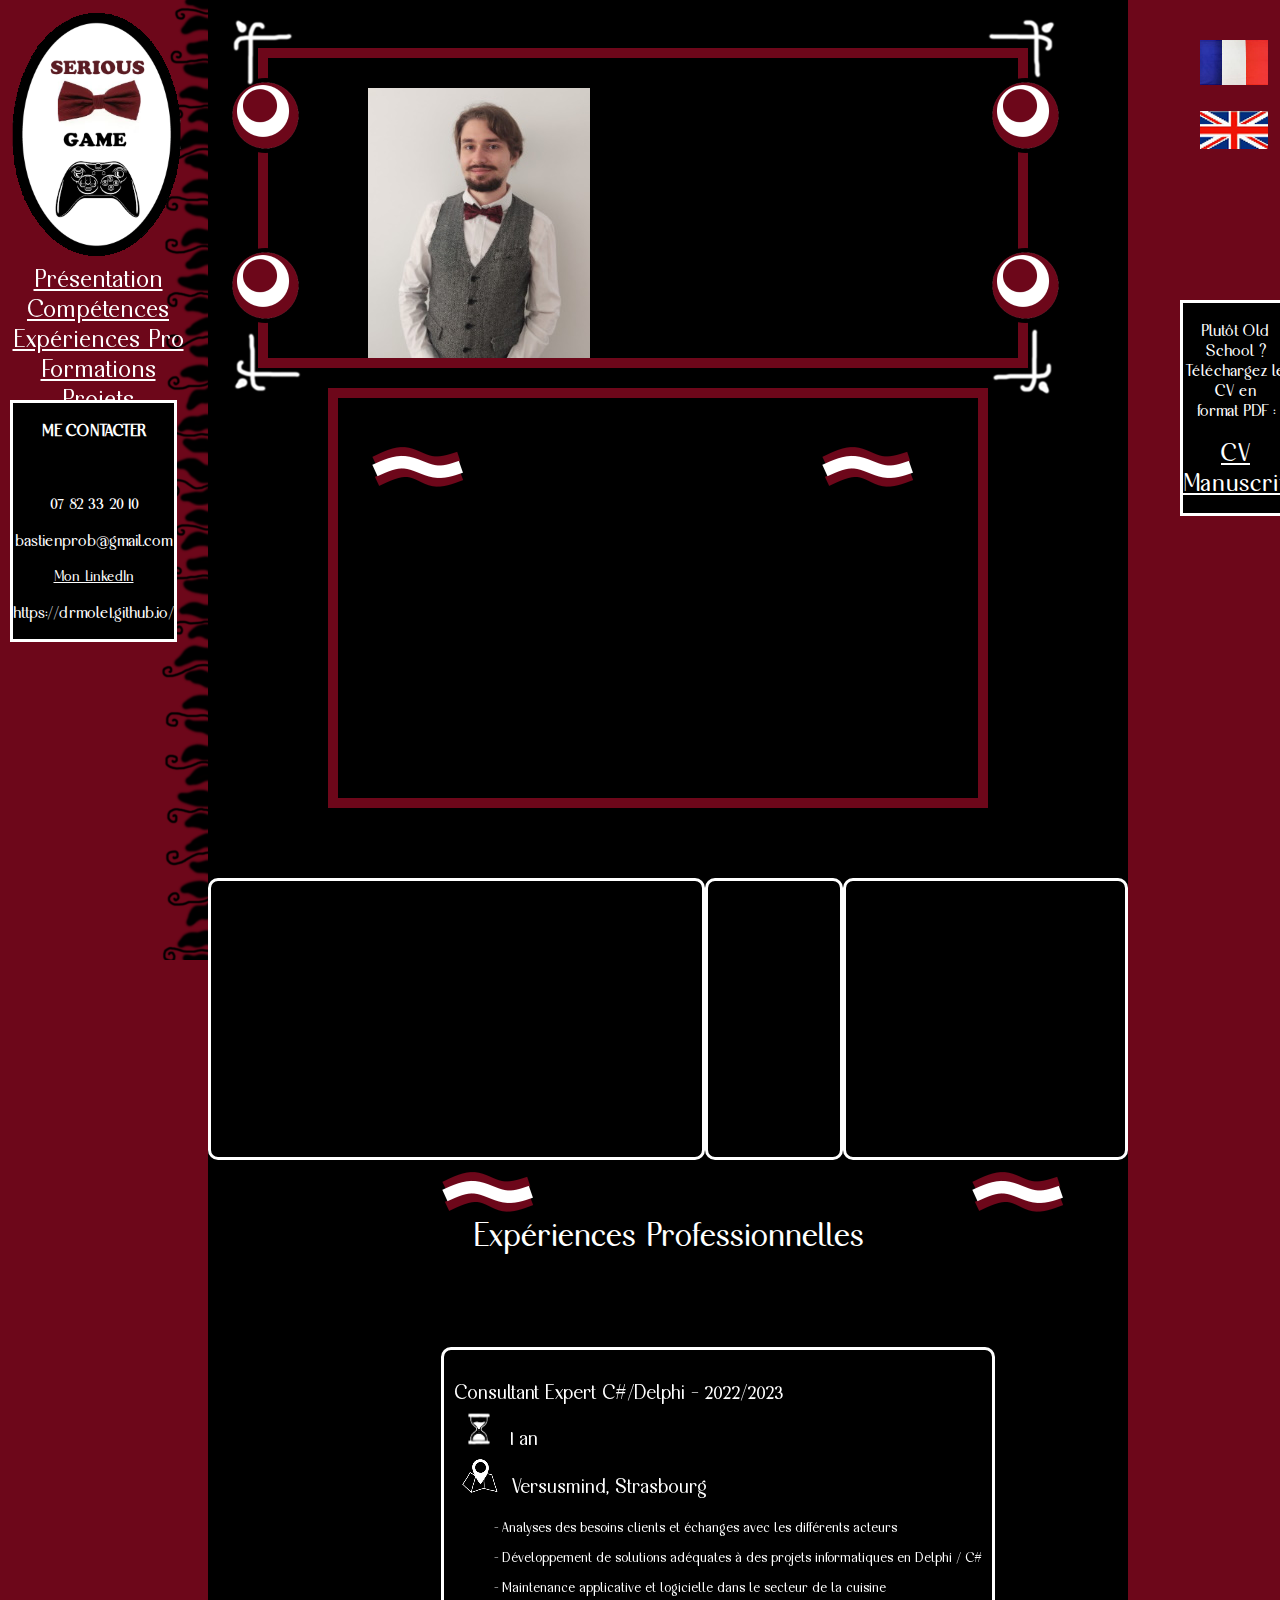
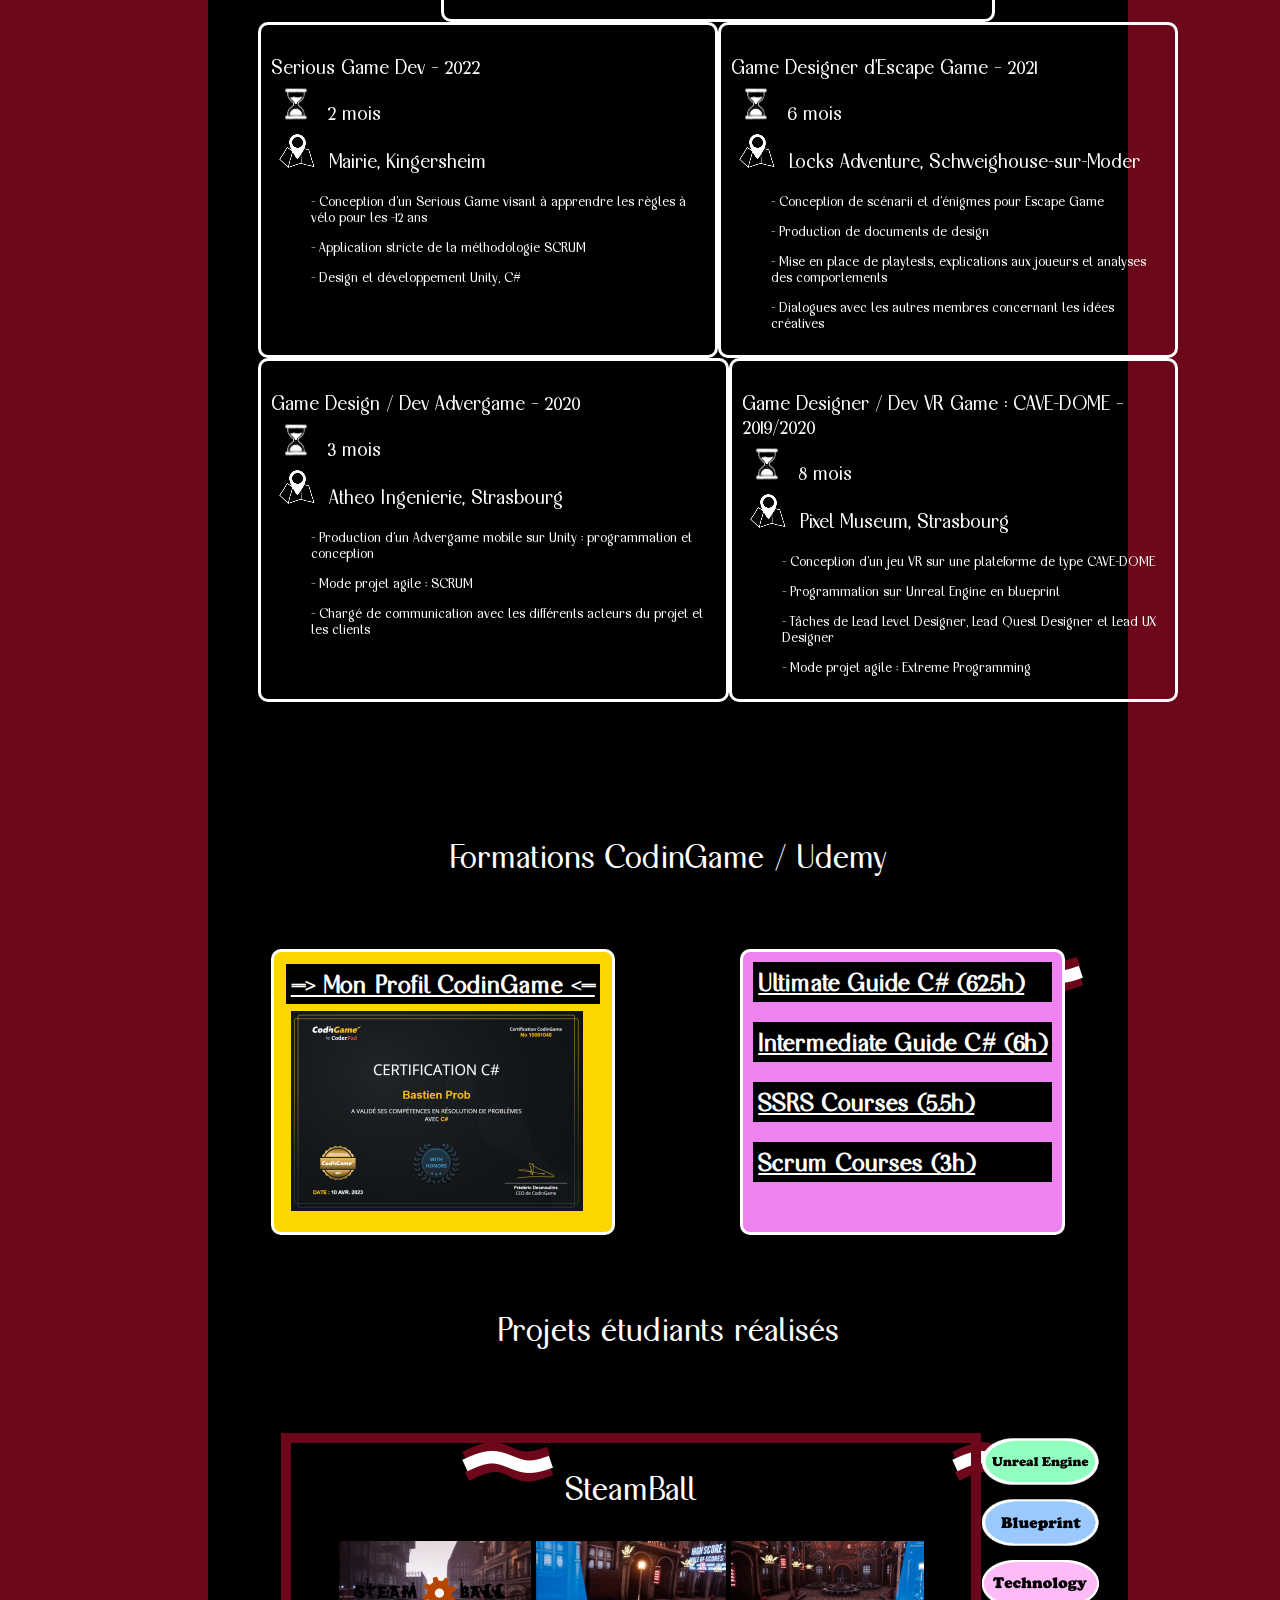
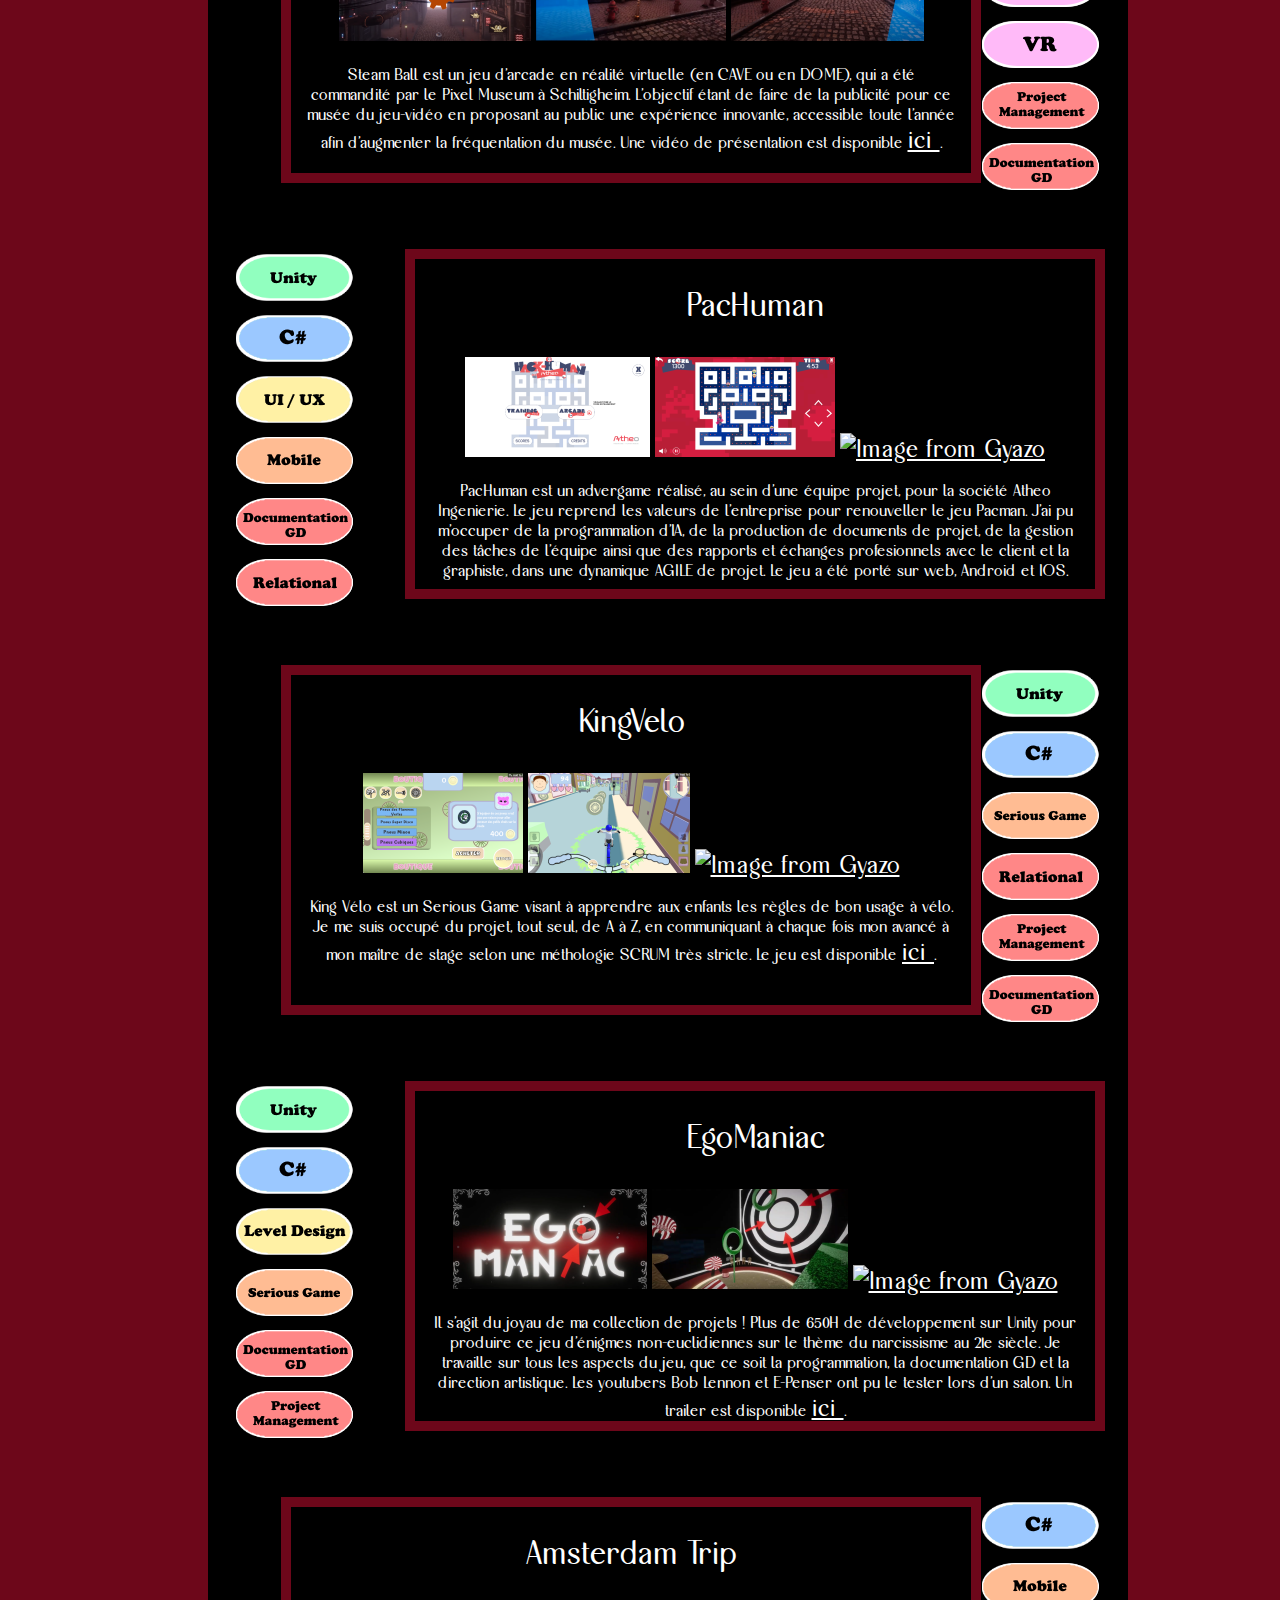
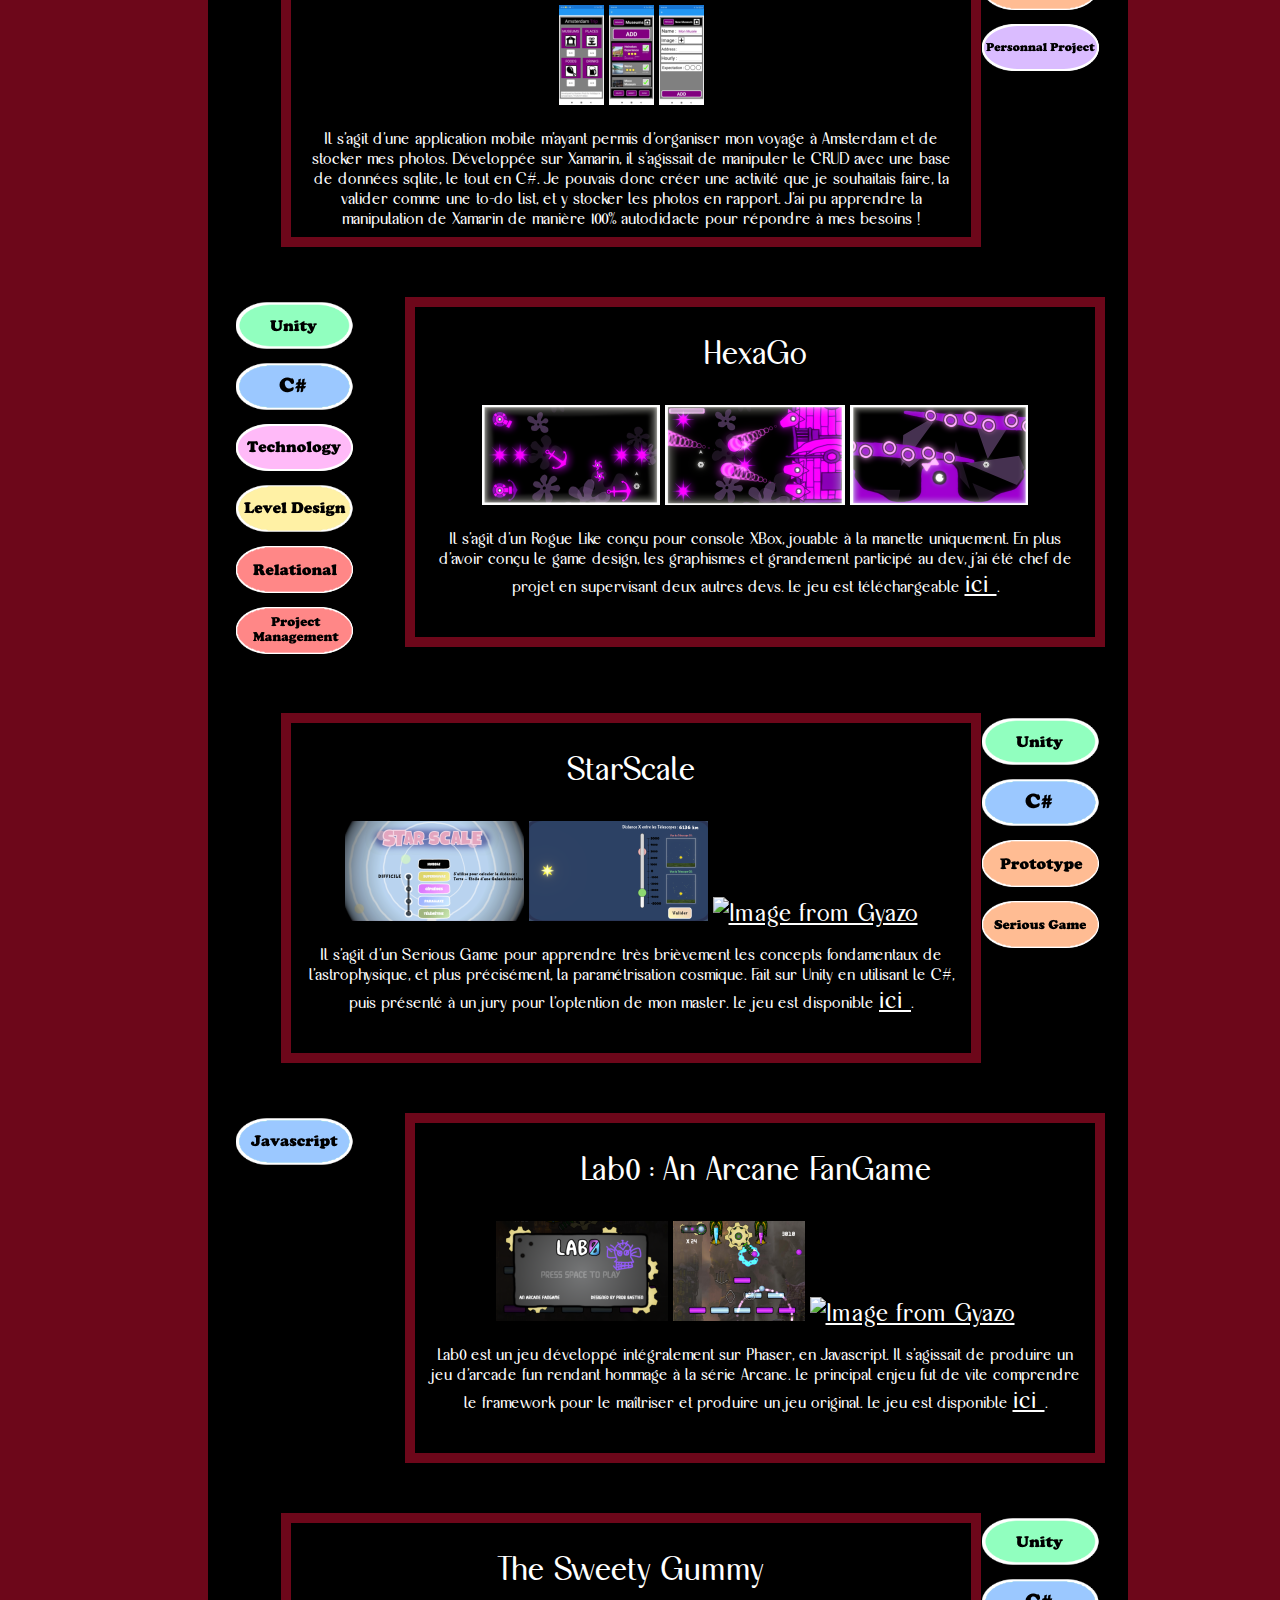
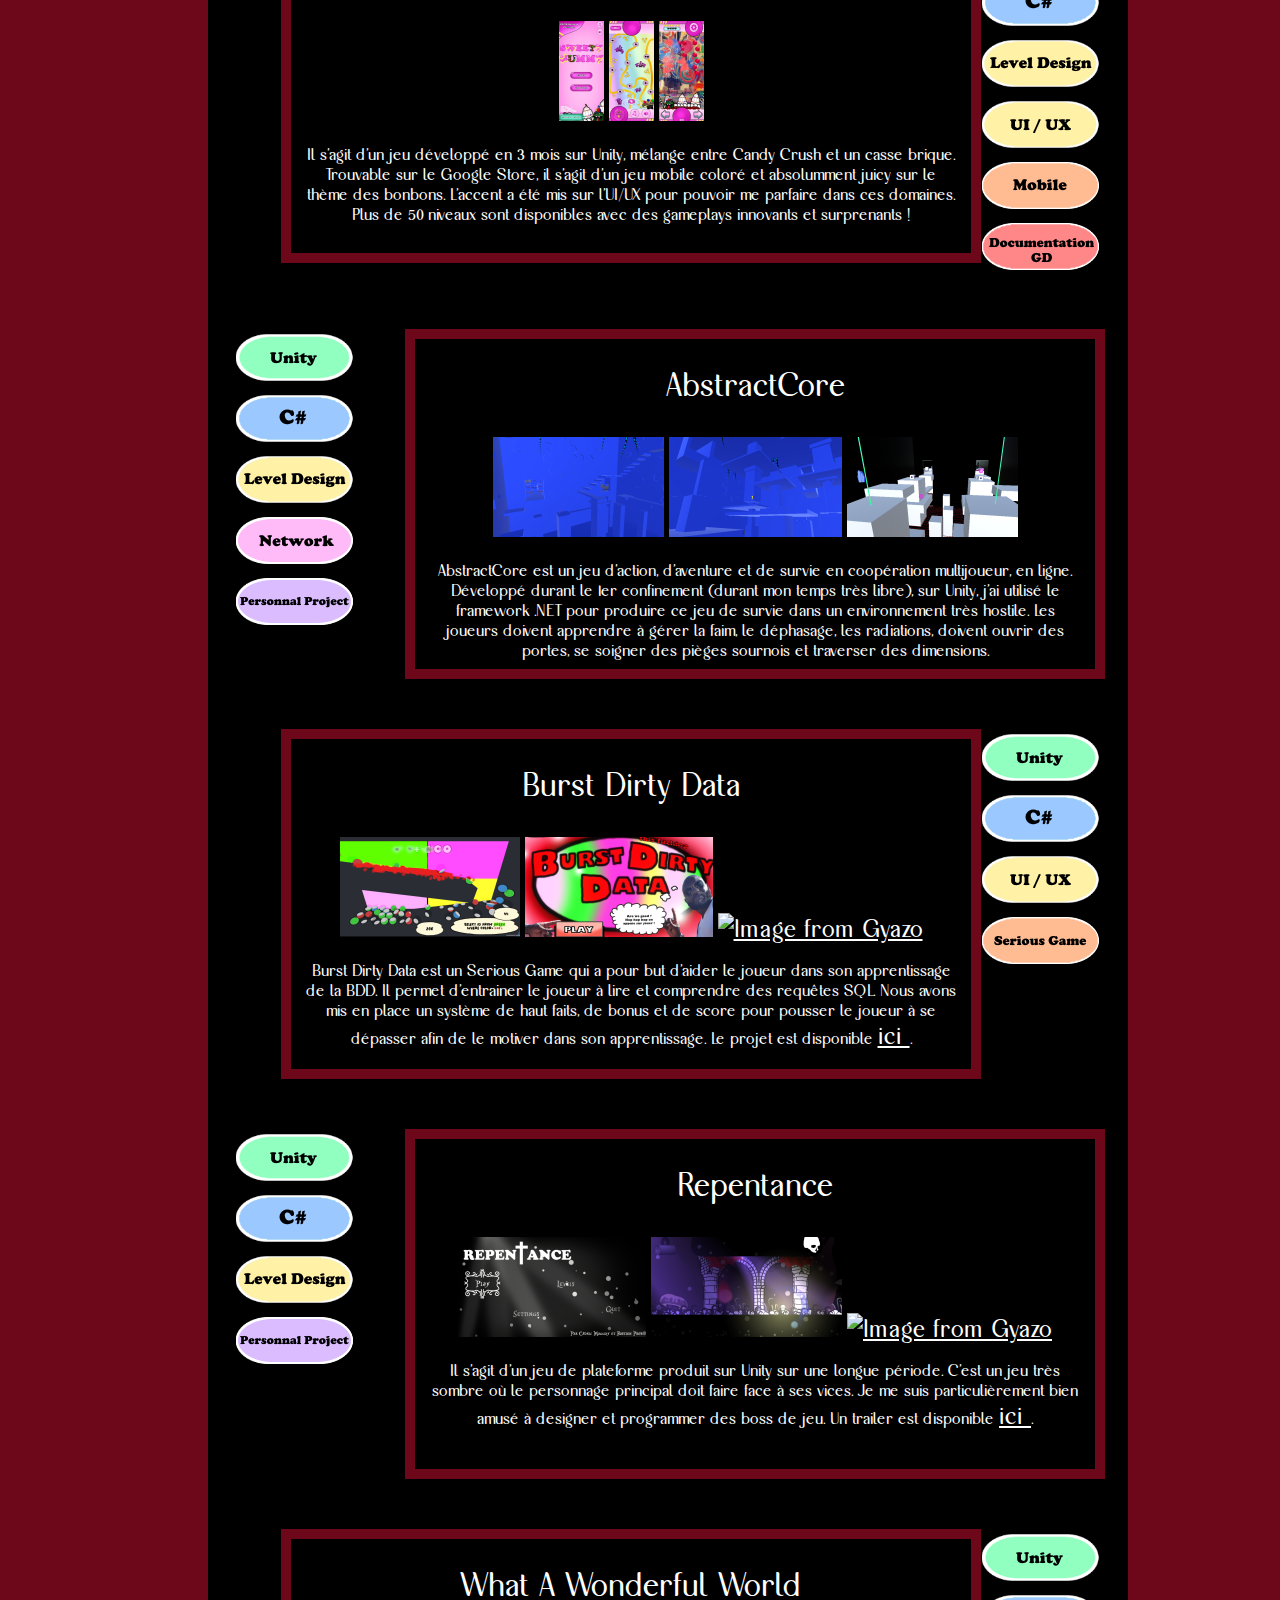
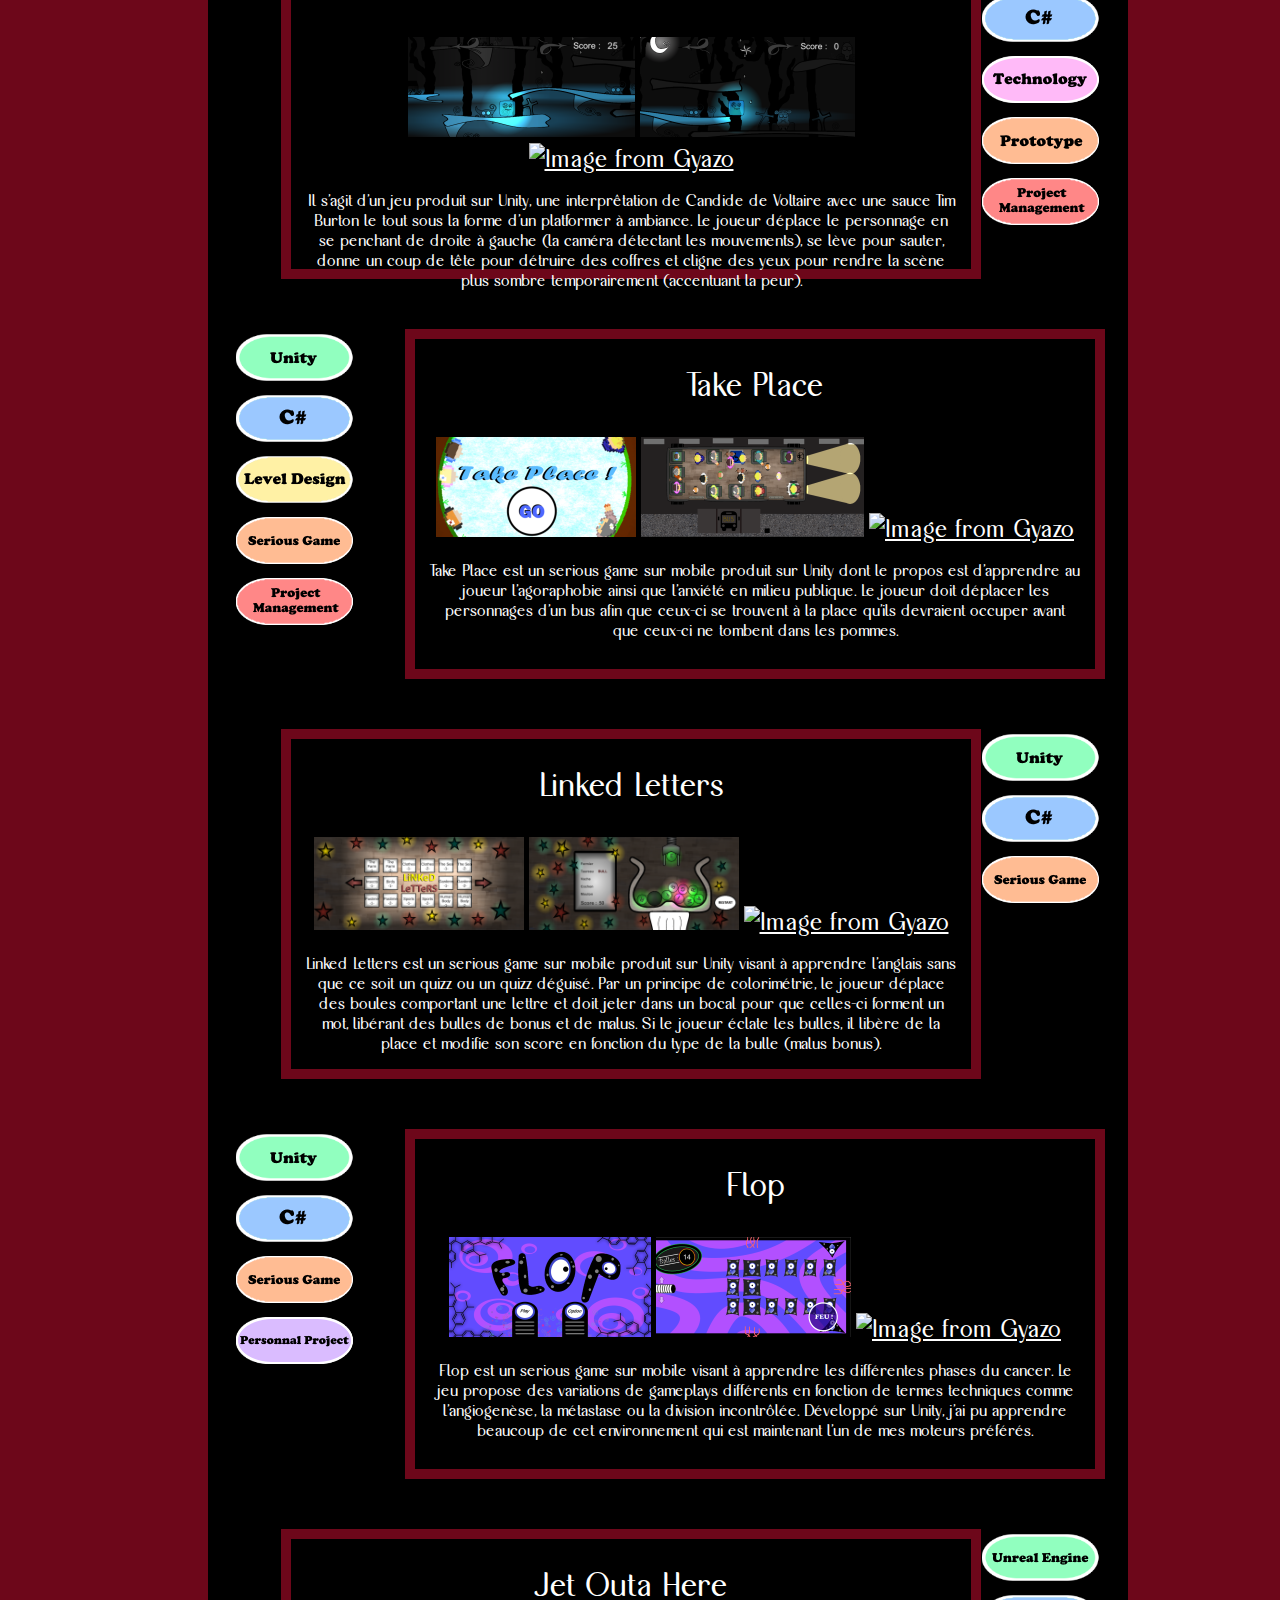
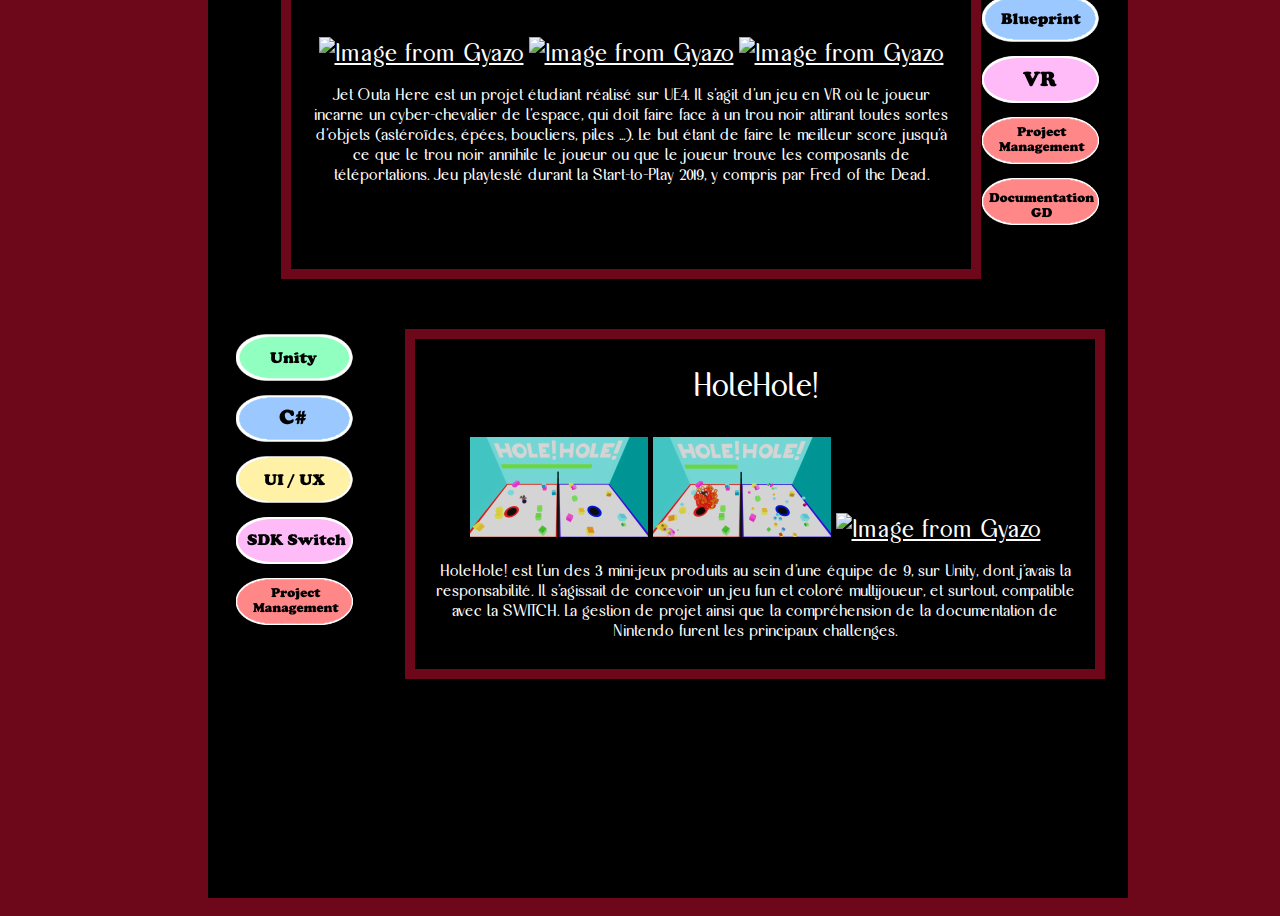
==== commit 05d8a0cd: "Update color backgroud" ====
--- a/index.html
+++ b/index.html
@@ -257,7 +257,7 @@
 		</p> <br/> 
 
 		<div class="colonne">
-			<div class="spe_border" style="background-image: url(image/codin_logo.png);">
+			<div class="spe_border" style="background-color:gold;">
 				<table>
 					<tr>
 						<td style="padding: 5px; background-color:black;"> 
@@ -270,7 +270,7 @@
 				</table>
 			</div>
 
-			<div class="spe_border" style="background-image: url(image/udemy_logo.png);">
+			<div class="spe_border" style="background-color:violet;">
 					<div style="padding: 5px; background-color:black;"> <a style="font-weight: bold;" href="FormationUltimate.pdf">Ultimate Guide C# (62.5h)</a> </div> <br/>
 					<div style="padding: 5px; background-color:black;"> <a style="font-weight: bold;" href="FormationIntermediate.pdf">Intermediate Guide C# (6h)</a> </div> <br/>
 					<div style="padding: 5px; background-color:black;"> <a style="font-weight: bold;" href="FormationSSRS.pdf">SSRS Courses (5.5h)</a> </div> <br/>
